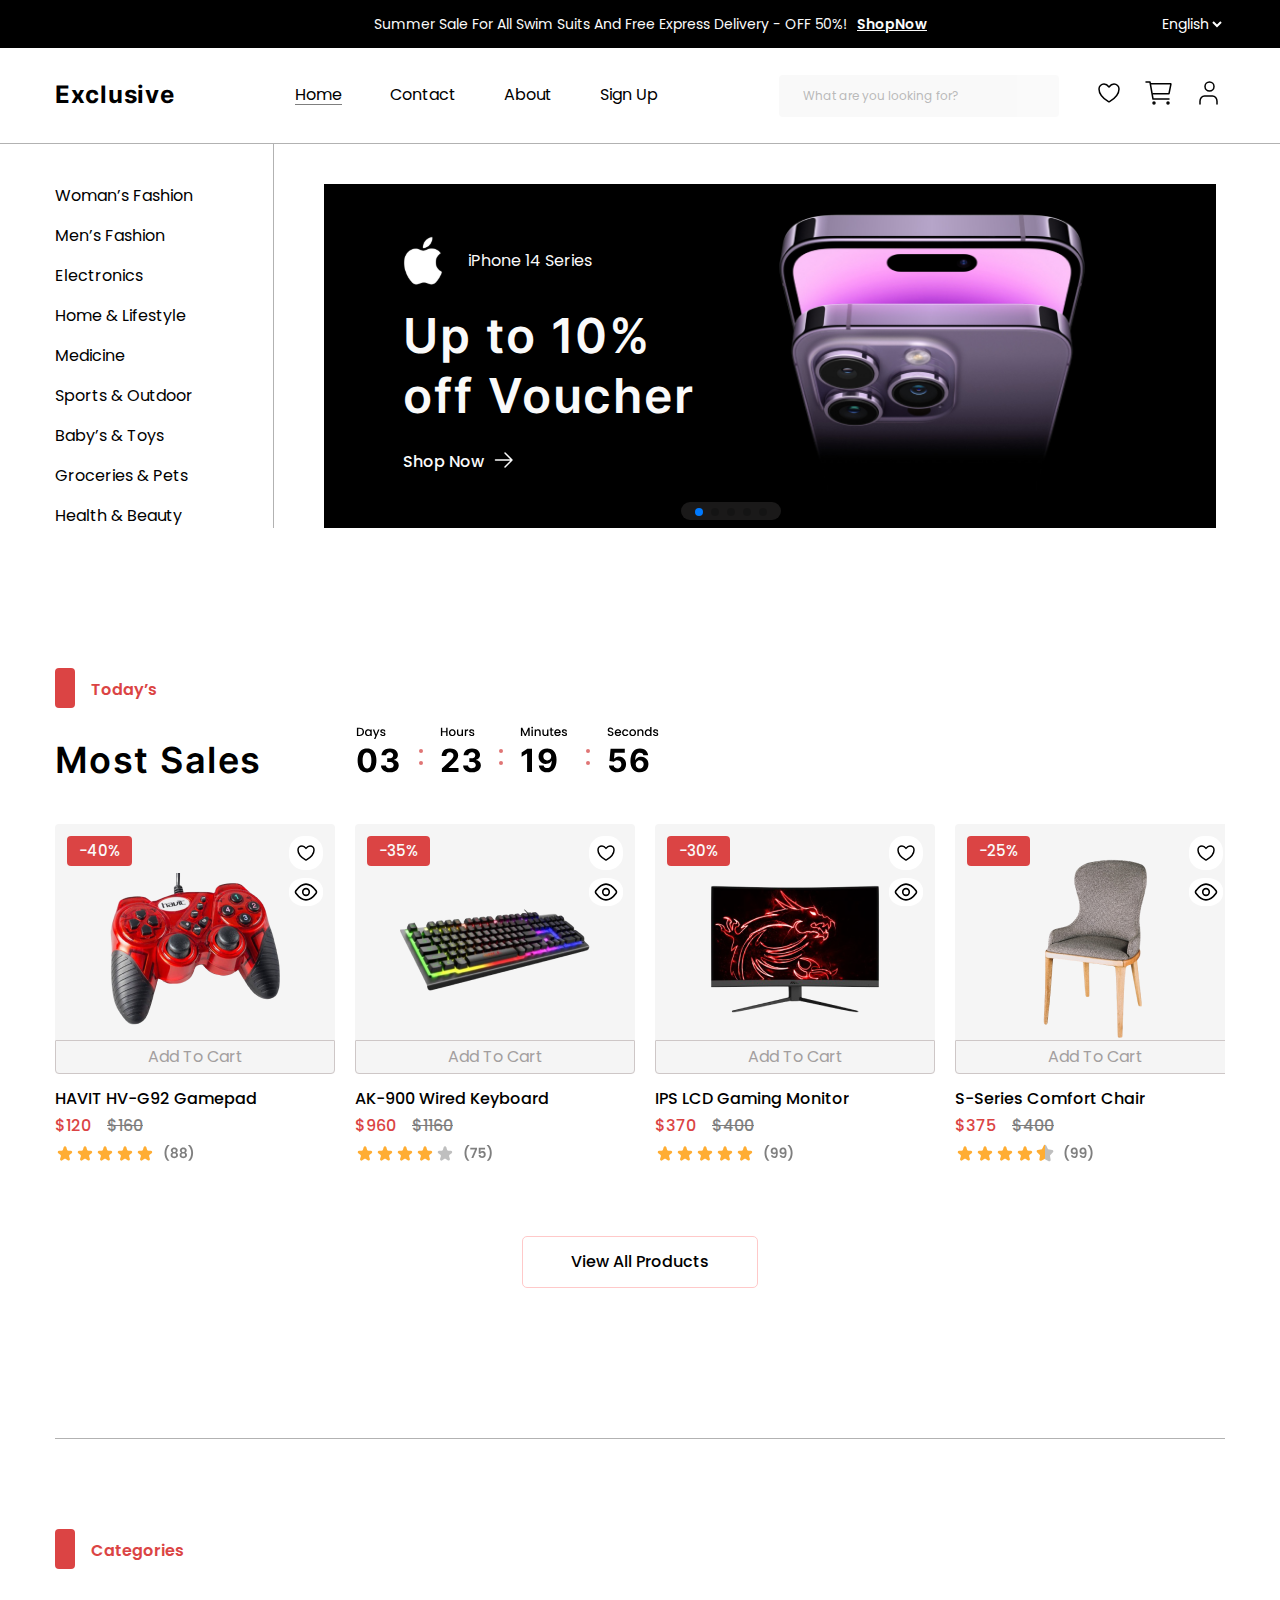
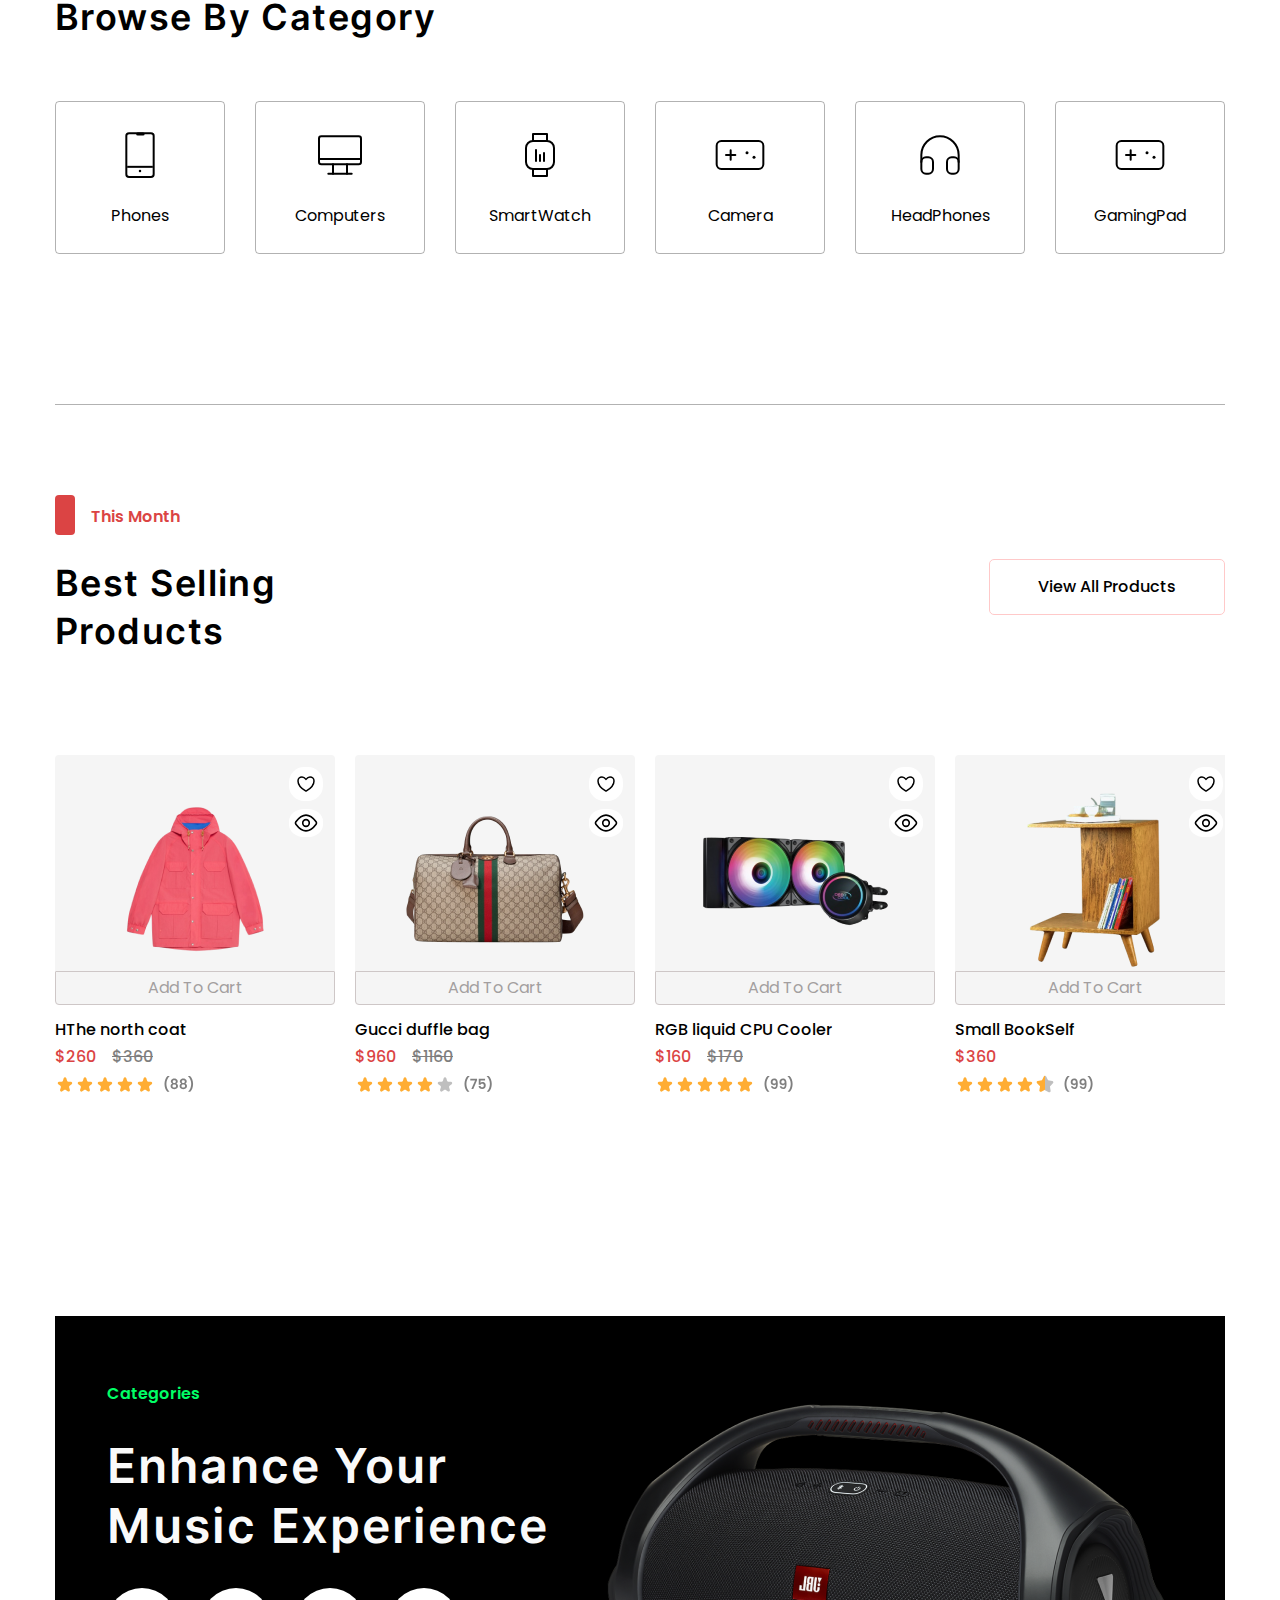
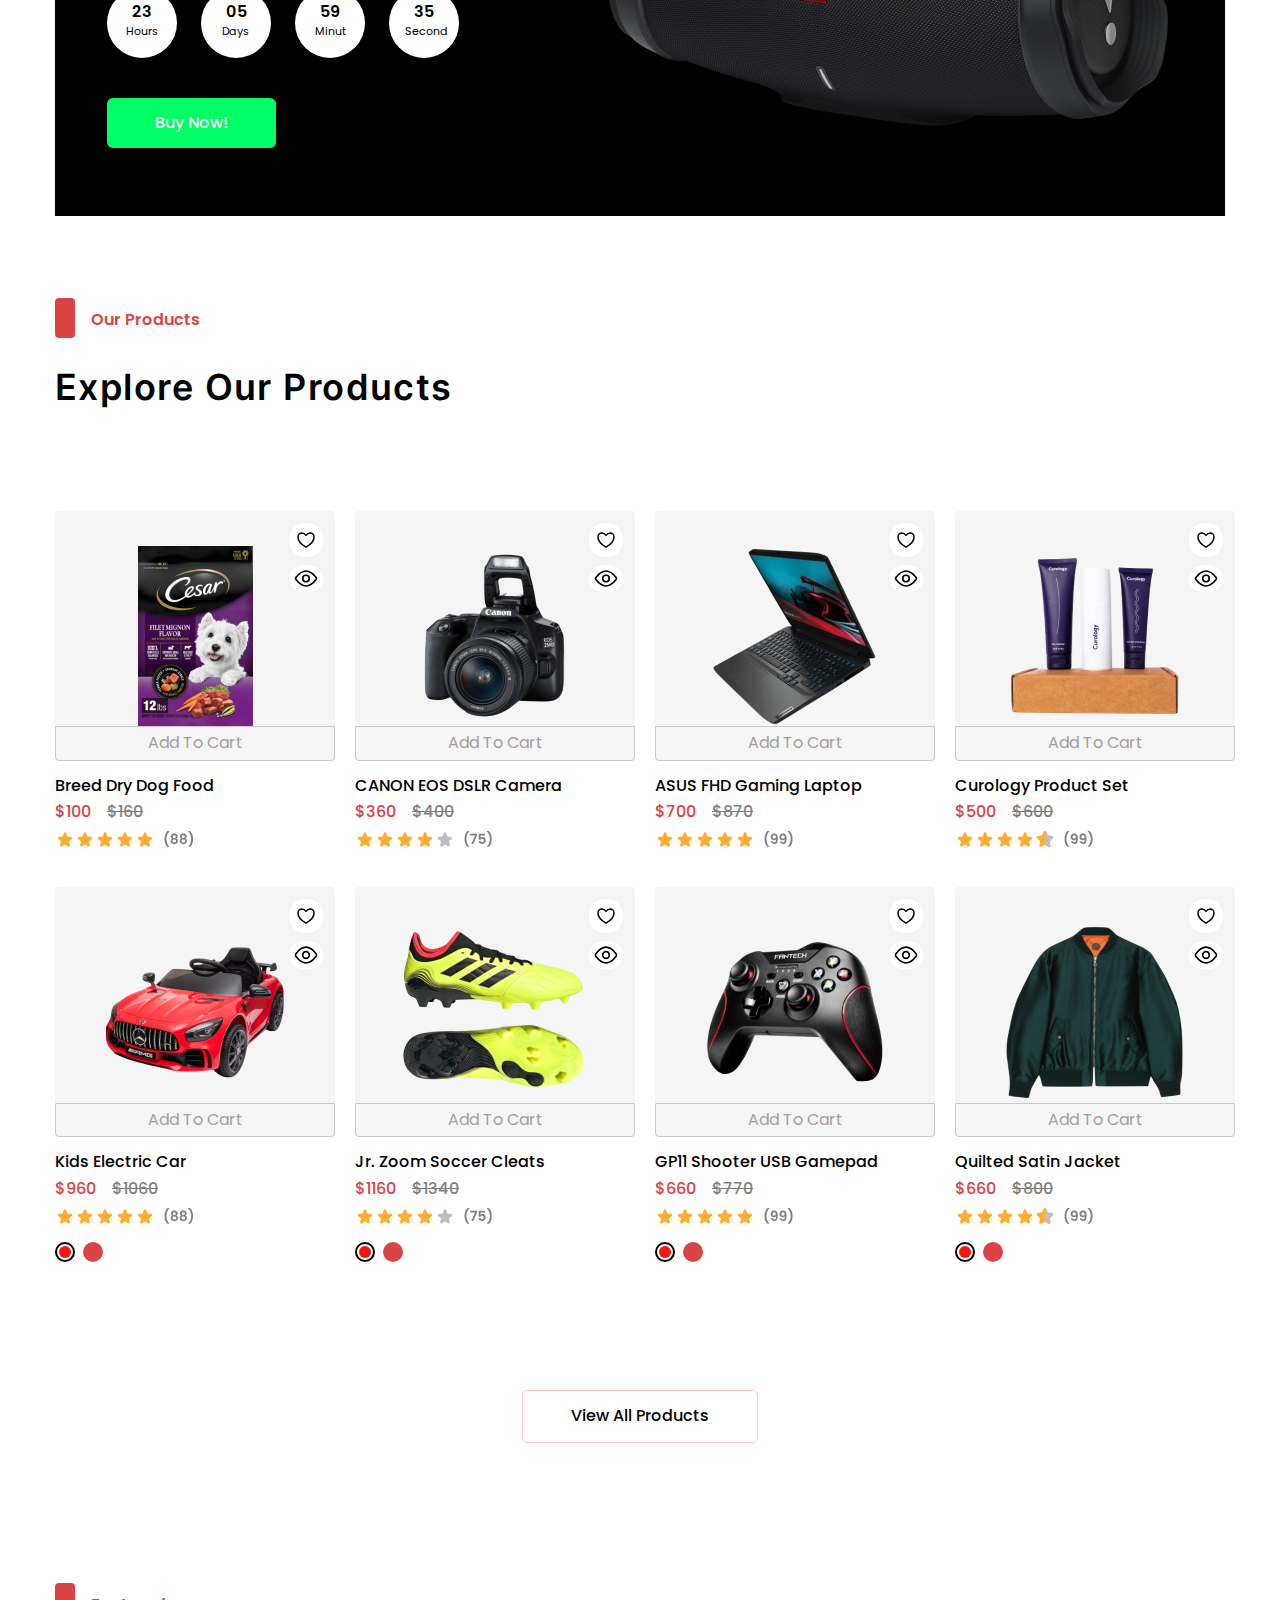
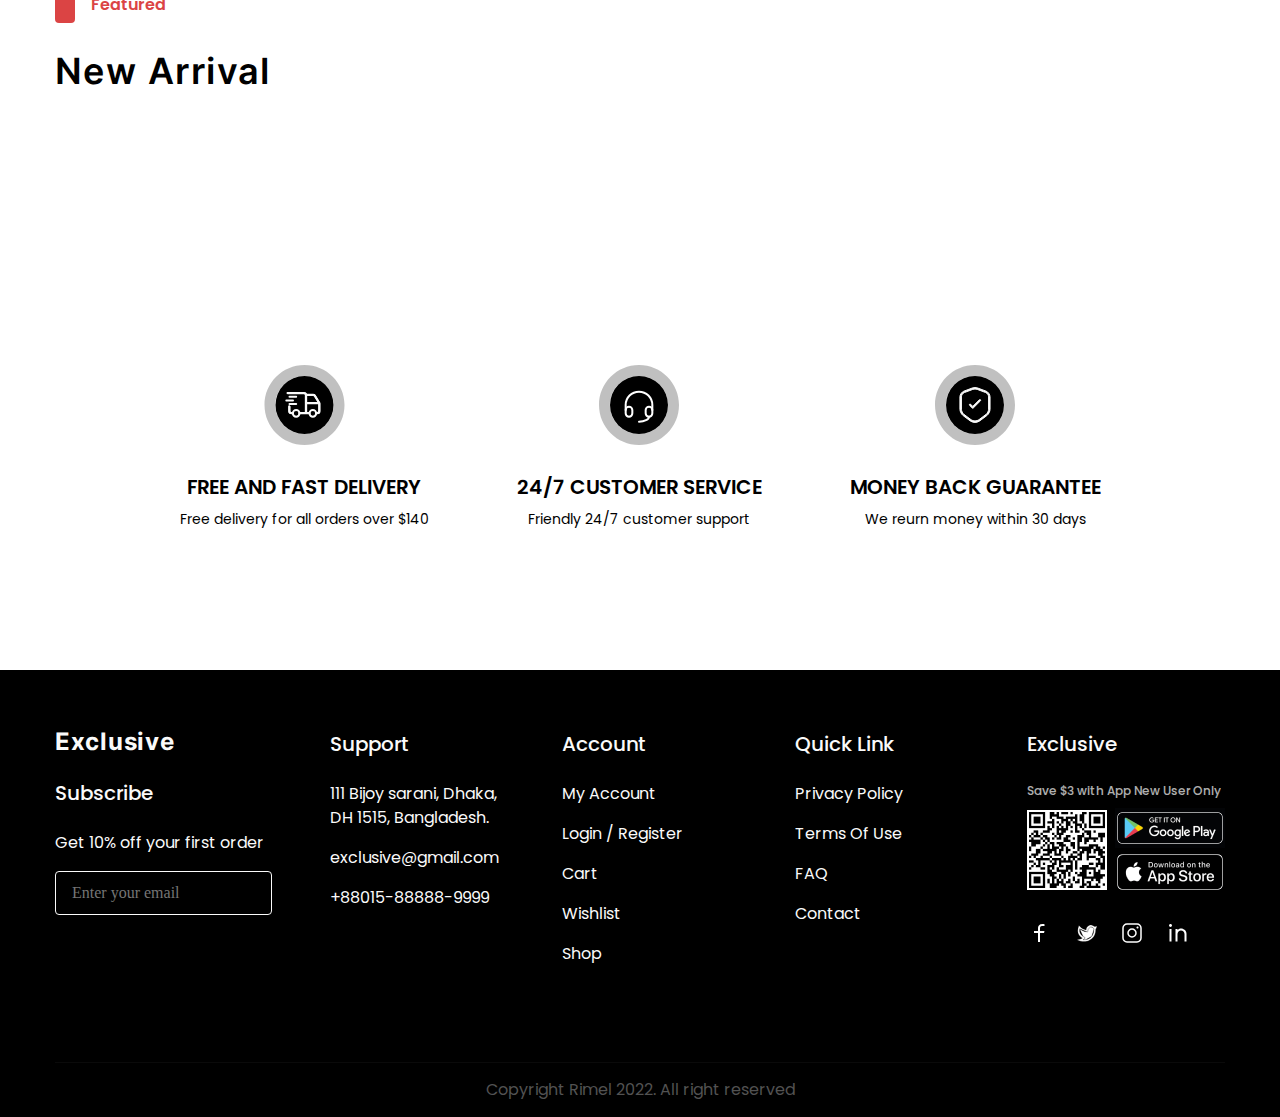
==== index.html @ 47c73101 "not ready" ====
<!DOCTYPE html>
<html lang="en">

<head>
    <meta charset="UTF-8" />
    <meta name="viewport" content="width=device-width, initial-scale=1.0" />

    <link rel="stylesheet" href="https://cdn.jsdelivr.net/npm/swiper@11/swiper-bundle.min.css" />
    <!-- main css -->
    <link rel="stylesheet" href="./css/style.min.css">
    <title>Exclusive</title>
</head>

<body>
    <!-- -------- Header start  ------- -->
    <header>
        <section id="nav-1">
            <div class="container">
                <div class="nav__top">
                    <div class="text">
                        <p>Summer Sale For All Swim Suits And Free Express Delivery - OFF 50%!</p>
                        <a href="#">ShopNow</a>
                    </div>
                    <select name="select" id="select1" class="nav__top-select">
                        <option value="English">English</option>
                        <option value="UZ">UZ</option>
                        <option value="RU">RU</option>
                    </select>
                </div>
            </div>
        </section>
        <section id="nav-2">
            <div class="container">
                <div class="nav">
                    <div class="nav__logo">
                        <a class="nav__logo--link" href="#">Exclusive</a>
                    </div>

                    <ul class="nav__list">
                        <li class="nav__list--item active"><a class="nav__list--item-link" href="#">Home</a></li>
                        <li class="nav__list--item"><a class="nav__list--item-link" href="#">Contact</a></li>
                        <li class="nav__list--item"><a class="nav__list--item-link" href="#">About</a></li>
                        <li class="nav__list--item"><a class="nav__list--item-link" href="./pages/Sign-up/index.html">Sign Up</a></li>
                    </ul>

                    <div class="nav__end">
                        <input class="nav__end--input" type="text" placeholder="What are you looking for?">
                        <div class="nav__end--svg">
                            <a href="./pages/Wishlist/index.html"><img src="./assets/images/Wishlist.svg" alt="icon"></a>
                            <a href="./pages/Card/index.html"><img src="./assets/images/karzinka.svg" alt="icon"></a>
                            <a href="./pages/Account/index.html"><img src="./assets/images/user.svg" alt="icon"></a>
                        </div>
                    </div>
                </div>
            </div>
        </section>
    </header>

    <!-- -------- Header end  ------- -->

    <main>

        <!-- intro section start-->

        <section id="intro">
            <div class="container">
                <div class="intro__wrapper">
                    <div class="intro__wrapper--left">
                        <a class="intro__wrapper--left-link" href="#">Woman’s Fashion</a>
                        <a class="intro__wrapper--left-link" href="#">Men’s Fashion</a>
                        <a class="intro__wrapper--left-link" href="#">Electronics</a>
                        <a class="intro__wrapper--left-link" href="#">Home & Lifestyle</a>
                        <a class="intro__wrapper--left-link" href="#">Medicine</a>
                        <a class="intro__wrapper--left-link" href="#">Sports & Outdoor</a>
                        <a class="intro__wrapper--left-link" href="#">Baby’s & Toys</a>
                        <a class="intro__wrapper--left-link" href="#">Groceries & Pets</a>
                        <a class="intro__wrapper--left-link" href="#">Health & Beauty</a>
                    </div>

                    <div class="intro__wrapper--right">
                        <div class="swiper mySwiper">
                            <div class="swiper-wrapper">
                                <div class="swiper-slide">
                                    <div class="slider__wrapper">
                                        <div class="slider__wrapper--left">
                                            <div class="slider__wrapper--left-text1">
                                                <img src="./assets/images/1200px-Apple_gray_logo 1.svg" alt="image">
                                                <p>iPhone 14 Series</p>
                                            </div>

                                            <div class="slider__wrapper--left-text2">
                                                <p>Up to 10% off Voucher</p>
                                            </div>

                                            <div class="slider__wrapper--left-text3">
                                                <p>Shop Now</p>
                                                <div class="svg3">
                                                    <svg xmlns="http://www.w3.org/2000/svg" width="24" height="24"
                                                        viewBox="0 0 24 24" fill="none">
                                                        <path d="M3.5 12H20M20 12L13 5M20 12L13 19" stroke="#FAFAFA"
                                                            stroke-width="1.5" stroke-linecap="round"
                                                            stroke-linejoin="round" />
                                                    </svg>
                                                </div>
                                            </div>
                                        </div>

                                        <div class="slider__wrapper--right">
                                            <img src="./assets/images/swuper.jpg" alt="image">
                                        </div>
                                    </div>
                                </div>
                                <div class="swiper-slide">
                                    <div class="slider__wrapper">
                                        <div class="slider__wrapper--left">
                                            <div class="slider__wrapper--left-text1">
                                                <img src="./assets/images/1200px-Apple_gray_logo 1.svg" alt="image">
                                                <p>iPhone 14 Series</p>
                                            </div>

                                            <div class="slider__wrapper--left-text2">
                                                <p>Up to 10% off Voucher</p>
                                            </div>

                                            <div class="slider__wrapper--left-text3">
                                                <p>Shop Now</p>
                                                <div class="svg3">
                                                    <svg xmlns="http://www.w3.org/2000/svg" width="24" height="24"
                                                        viewBox="0 0 24 24" fill="none">
                                                        <path d="M3.5 12H20M20 12L13 5M20 12L13 19" stroke="#FAFAFA"
                                                            stroke-width="1.5" stroke-linecap="round"
                                                            stroke-linejoin="round" />
                                                    </svg>
                                                </div>
                                            </div>
                                        </div>

                                        <div class="slider__wrapper--right">
                                            <img src="./assets/images/swuper.jpg" alt="image">
                                        </div>
                                    </div>
                                </div>
                                <div class="swiper-slide">
                                    <div class="slider__wrapper">
                                        <div class="slider__wrapper--left">
                                            <div class="slider__wrapper--left-text1">
                                                <img src="./assets/images/1200px-Apple_gray_logo 1.svg" alt="image">
                                                <p>iPhone 14 Series</p>
                                            </div>

                                            <div class="slider__wrapper--left-text2">
                                                <p>Up to 10% off Voucher</p>
                                            </div>

                                            <div class="slider__wrapper--left-text3">
                                                <p>Shop Now</p>
                                                <div class="svg3">
                                                    <svg xmlns="http://www.w3.org/2000/svg" width="24" height="24"
                                                        viewBox="0 0 24 24" fill="none">
                                                        <path d="M3.5 12H20M20 12L13 5M20 12L13 19" stroke="#FAFAFA"
                                                            stroke-width="1.5" stroke-linecap="round"
                                                            stroke-linejoin="round" />
                                                    </svg>
                                                </div>
                                            </div>
                                        </div>

                                        <div class="slider__wrapper--right">
                                            <img src="./assets/images/swuper.jpg" alt="image">
                                        </div>
                                    </div>
                                </div>
                                <div class="swiper-slide">
                                    <div class="slider__wrapper">
                                        <div class="slider__wrapper--left">
                                            <div class="slider__wrapper--left-text1">
                                                <img src="./assets/images/1200px-Apple_gray_logo 1.svg" alt="image">
                                                <p>iPhone 14 Series</p>
                                            </div>

                                            <div class="slider__wrapper--left-text2">
                                                <p>Up to 10% off Voucher</p>
                                            </div>

                                            <div class="slider__wrapper--left-text3">
                                                <p>Shop Now</p>
                                                <div class="svg3">
                                                    <svg xmlns="http://www.w3.org/2000/svg" width="24" height="24"
                                                        viewBox="0 0 24 24" fill="none">
                                                        <path d="M3.5 12H20M20 12L13 5M20 12L13 19" stroke="#FAFAFA"
                                                            stroke-width="1.5" stroke-linecap="round"
                                                            stroke-linejoin="round" />
                                                    </svg>
                                                </div>
                                            </div>
                                        </div>

                                        <div class="slider__wrapper--right">
                                            <img src="./assets/images/swuper.jpg" alt="image">
                                        </div>
                                    </div>
                                </div>
                                <div class="swiper-slide">
                                    <div class="slider__wrapper">
                                        <div class="slider__wrapper--left">
                                            <div class="slider__wrapper--left-text1">
                                                <img src="./assets/images/1200px-Apple_gray_logo 1.svg" alt="image">
                                                <p>iPhone 14 Series</p>
                                            </div>

                                            <div class="slider__wrapper--left-text2">
                                                <p>Up to 10% off Voucher</p>
                                            </div>

                                            <div class="slider__wrapper--left-text3">
                                                <p>Shop Now</p>
                                                <div class="svg3">
                                                    <svg xmlns="http://www.w3.org/2000/svg" width="24" height="24"
                                                        viewBox="0 0 24 24" fill="none">
                                                        <path d="M3.5 12H20M20 12L13 5M20 12L13 19" stroke="#FAFAFA"
                                                            stroke-width="1.5" stroke-linecap="round"
                                                            stroke-linejoin="round" />
                                                    </svg>
                                                </div>
                                            </div>
                                        </div>

                                        <div class="slider__wrapper--right">
                                            <img src="./assets/images/swuper.jpg" alt="image">
                                        </div>
                                    </div>
                                </div>
                            </div>
                            <div class="swiper-pagination"></div>
                        </div>
                    </div>
                </div>
            </div>
        </section>

        <section id="sales">
            <div class="container">
                <div class="sales__wrapper">
                    <div class="sales__wrapper--tittles">
                        <div class="sales__wrapper--tittles-text1">
                            <div class="red1">
                                <svg xmlns="http://www.w3.org/2000/svg" width="20" height="40" viewBox="0 0 20 40"
                                    fill="none">
                                    <rect width="20" height="40" rx="4" fill="#DB4444" />
                                </svg>
                            </div>
                            <p>Today’s</p>
                        </div>

                        <div class="sales__wrapper--tittles-text2">
                            <p>Most Sales</p>
                            <img src="./assets/images/timee.svg" alt="image">
                        </div>
                    </div>

                    <div class="sales__cards__wrapper">
                        <div class="sales__card">
                            <div class="sales__card--top">
                                <div class="sales__free">-40%</div>
                                <div class="sales__card--like">
                                    <img src="./assets/images/heart-small.svg" alt="icon">
                                    <img src="./assets/images/eye.svg" alt="icon">
                                </div>
                                <img src="./assets/images/joistic.png" alt="img">
                                <div class="card__btn">
                                    Add To Cart
                                </div>
                            </div>
                            <div class="sales__card--bottom">
                                <h5>HAVIT HV-G92 Gamepad</h5>
                                <p>$120</p>
                                <span>$160</span>
                                <div>
                                    <img src="./assets/images/stars.svg" alt="icon">
                                </div>
                            </div>
                        </div>
                        <div class="sales__card">
                            <div class="sales__card--top">
                                <div class="sales__free">-35%</div>
                                <div class="sales__card--like">
                                    <img src="./assets/images/heart-small.svg" alt="icon">
                                    <img src="./assets/images/eye.svg" alt="icon">
                                </div>
                                <img src="./assets/images/keyboard.png" alt="img">
                                <div class="card__btn">
                                    Add To Cart
                                </div>
                            </div>
                            <div class="sales__card--bottom">
                                <h5>AK-900 Wired Keyboard</h5>
                                <p>$960</p>
                                <span>$1160</span>
                                <div>
                                    <img src="./assets/images/stars75.svg" alt="icon">
                                </div>
                            </div>
                        </div>
                        <div class="sales__card">
                            <div class="sales__card--top">
                                <div class="sales__free">-30%</div>
                                <div class="sales__card--like">
                                    <img src="./assets/images/heart-small.svg" alt="icon">
                                    <img src="./assets/images/eye.svg" alt="icon">
                                </div>
                                <img src="./assets/images/tv.png" alt="img">
                                <div class="card__btn">
                                    Add To Cart
                                </div>
                            </div>
                            <div class="sales__card--bottom">
                                <h5>IPS LCD Gaming Monitor</h5>
                                <p>$370</p>
                                <span>$400</span>
                                <div>
                                    <img src="./assets/images/stars99.svg" alt="icon">
                                </div>
                            </div>
                        </div>
                        <div class="sales__card">
                            <div class="sales__card--top">
                                <div class="sales__free">-25%</div>
                                <div class="sales__card--like">
                                    <img src="./assets/images/heart-small.svg" alt="icon">
                                    <img src="./assets/images/eye.svg" alt="icon">
                                </div>
                                <img src="./assets/images/chair.png" alt="img">

                                <div class="card__btn">
                                    Add To Cart
                                </div>
                            </div>
                            <div class="sales__card--bottom">
                                <h5>S-Series Comfort Chair </h5>
                                <p>$375</p>
                                <span>$400</span>
                                <div>
                                    <img src="./assets/images/stars99.5.svg" alt="icon">
                                </div>
                            </div>
                        </div>
                        <div class="sales__card">
                            <div class="sales__card--top">
                                <div class="sales__free">-40%</div>
                                <div class="sales__card--like">
                                    <img src="./assets/images/heart-small.svg" alt="icon">
                                    <img src="./assets/images/eye.svg" alt="icon">
                                </div>
                                <img src="./assets/images/joistic.png" alt="img">
                                <div class="card__btn">
                                    Add To Cart
                                </div>
                            </div>
                            <div class="sales__card--bottom">
                                <h5>HAVIT HV-G92 Gamepad</h5>
                                <p>$120</p>
                                <span>$160</span>
                                <div>
                                    <img src="./assets/images/stars.svg" alt="icon">
                                </div>
                            </div>
                        </div>
                        <div class="sales__card">
                            <div class="sales__card--top">
                                <div class="sales__free">-35%</div>
                                <div class="sales__card--like">
                                    <img src="./assets/images/heart-small.svg" alt="icon">
                                    <img src="./assets/images/eye.svg" alt="icon">
                                </div>
                                <img src="./assets/images/keyboard.png" alt="img">
                                <div class="card__btn">
                                    Add To Cart
                                </div>
                            </div>
                            <div class="sales__card--bottom">
                                <h5>AK-900 Wired Keyboard</h5>
                                <p>$960</p>
                                <span>$1160</span>
                                <div>
                                    <img src="./assets/images/stars75.svg" alt="icon">
                                </div>
                            </div>
                        </div>
                        <div class="sales__card">
                            <div class="sales__card--top">
                                <div class="sales__free">-30%</div>
                                <div class="sales__card--like">
                                    <img src="./assets/images/heart-small.svg" alt="icon">
                                    <img src="./assets/images/eye.svg" alt="icon">
                                </div>
                                <img src="./assets/images/tv.png" alt="img">
                                <div class="card__btn">
                                    Add To Cart
                                </div>
                            </div>
                            <div class="sales__card--bottom">
                                <h5>IPS LCD Gaming Monitor</h5>
                                <p>$370</p>
                                <span>$400</span>
                                <div>
                                    <img src="./assets/images/stars99.svg" alt="icon">
                                </div>
                            </div>
                        </div>
                        <div class="sales__card">
                            <div class="sales__card--top">
                                <div class="sales__free">-25%</div>
                                <div class="sales__card--like">
                                    <img src="./assets/images/heart-small.svg" alt="icon">
                                    <img src="./assets/images/eye.svg" alt="icon">
                                </div>
                                <img src="./assets/images/chair.png" alt="img">
                                <div class="card__btn">
                                    Add To Cart
                                </div>
                            </div>
                            <div class="sales__card--bottom">
                                <h5>S-Series Comfort Chair </h5>
                                <p>$375</p>
                                <span>$400</span>
                                <div>
                                    <img src="./assets/images/stars99.5.svg" alt="icon">
                                </div>
                            </div>
                        </div>
                    </div>
                    <a href="./pages/Product/index.html"><button class="card--end-btn">View All Products</button></a>
                </div>
            </div>
        </section>

        <section id="categories">
            <div class="container">
                <div class="categories__wrapper">
                    <div class="sales__wrapper--tittles">
                        <div class="categories__wrapper--tittles-text1">
                            <div class="red1">
                                <svg xmlns="http://www.w3.org/2000/svg" width="20" height="40" viewBox="0 0 20 40"
                                    fill="none">
                                    <rect width="20" height="40" rx="4" fill="#DB4444" />
                                </svg>
                            </div>
                            <p>Categories</p>
                        </div>

                        <div class="categories__wrapper--tittles-text2">
                            <p>Browse By Category</p>
                        </div>

                        <div class="card__wrapper">
                            <div class="card">
                                <svg xmlns="http://www.w3.org/2000/svg" width="56" height="56" viewBox="0 0 56 56"
                                    fill="none">
                                    <g clip-path="url(#clip0_2569_938)">
                                        <path
                                            d="M38.9375 6.125H17.0625C15.5523 6.125 14.3281 7.34922 14.3281 8.85938V47.1406C14.3281 48.6508 15.5523 49.875 17.0625 49.875H38.9375C40.4477 49.875 41.6719 48.6508 41.6719 47.1406V8.85938C41.6719 7.34922 40.4477 6.125 38.9375 6.125Z"
                                            stroke="black" stroke-width="2" stroke-linecap="round"
                                            stroke-linejoin="round" />
                                        <path d="M25.6667 7H31.1354" stroke="black" stroke-width="3"
                                            stroke-linecap="round" stroke-linejoin="round" />
                                        <path d="M28 44.0052V44.0305" stroke="black" stroke-width="2.5"
                                            stroke-linecap="round" stroke-linejoin="round" />
                                        <line x1="15.1667" y1="39.8334" x2="40.8333" y2="39.8334" stroke="black"
                                            stroke-width="2" />
                                    </g>
                                    <defs>
                                        <clipPath id="clip0_2569_938">
                                            <rect width="56" height="56" fill="white" />
                                        </clipPath>
                                    </defs>
                                </svg>
                                <p>Phones</p>
                            </div>

                            <div class="card">
                                <svg xmlns="http://www.w3.org/2000/svg" width="56" height="56" viewBox="0 0 56 56"
                                    fill="none">
                                    <g clip-path="url(#clip0_2569_459)">
                                        <path
                                            d="M46.6667 9.33337H9.33333C8.04467 9.33337 7 10.378 7 11.6667V35C7 36.2887 8.04467 37.3334 9.33333 37.3334H46.6667C47.9553 37.3334 49 36.2887 49 35V11.6667C49 10.378 47.9553 9.33337 46.6667 9.33337Z"
                                            stroke="black" stroke-width="2" stroke-linecap="round"
                                            stroke-linejoin="round" />
                                        <path d="M16.3333 46.6666H39.6667" stroke="black" stroke-width="2"
                                            stroke-linecap="round" stroke-linejoin="round" />
                                        <path d="M21 37.3334V46.6667" stroke="black" stroke-width="2"
                                            stroke-linecap="round" stroke-linejoin="round" />
                                        <path d="M35 37.3334V46.6667" stroke="black" stroke-width="2"
                                            stroke-linecap="round" stroke-linejoin="round" />
                                        <path d="M8 32H48" stroke="black" stroke-width="2" stroke-linecap="round" />
                                    </g>
                                    <defs>
                                        <clipPath id="clip0_2569_459">
                                            <rect width="56" height="56" fill="white" />
                                        </clipPath>
                                    </defs>
                                </svg>
                                <p>Computers</p>
                            </div>

                            <div class="card">
                                <img src="./assets/images/Category-SmartWatch.svg" alt="image">
                                <p>SmartWatch</p>
                            </div>

                            <div class="card">
                                <svg xmlns="http://www.w3.org/2000/svg" width="56" height="56" viewBox="0 0 56 56"
                                    fill="none">
                                    <g clip-path="url(#clip0_138_1571)">
                                        <path
                                            d="M46.6666 14H9.33329C6.75596 14 4.66663 16.0893 4.66663 18.6667V37.3333C4.66663 39.9107 6.75596 42 9.33329 42H46.6666C49.244 42 51.3333 39.9107 51.3333 37.3333V18.6667C51.3333 16.0893 49.244 14 46.6666 14Z"
                                            stroke="black" stroke-width="2" stroke-linecap="round"
                                            stroke-linejoin="round" />
                                        <path d="M14 28H23.3333M18.6667 23.3333V32.6666" stroke="black" stroke-width="2"
                                            stroke-linecap="round" stroke-linejoin="round" />
                                        <path d="M35 25.6667V25.6909" stroke="black" stroke-width="3"
                                            stroke-linecap="round" stroke-linejoin="round" />
                                        <path d="M42 30.3333V30.3574" stroke="black" stroke-width="3"
                                            stroke-linecap="round" stroke-linejoin="round" />
                                    </g>
                                    <defs>
                                        <clipPath id="clip0_138_1571">
                                            <rect width="56" height="56" fill="white" />
                                        </clipPath>
                                    </defs>
                                </svg>
                                <p>Camera</p>
                            </div>

                            <div class="card">
                                <svg xmlns="http://www.w3.org/2000/svg" width="56" height="56" viewBox="0 0 56 56"
                                    fill="none">
                                    <g clip-path="url(#clip0_138_1572)">
                                        <path
                                            d="M16.3334 30.3333H14C11.4227 30.3333 9.33337 32.4227 9.33337 35V42C9.33337 44.5773 11.4227 46.6666 14 46.6666H16.3334C18.9107 46.6666 21 44.5773 21 42V35C21 32.4227 18.9107 30.3333 16.3334 30.3333Z"
                                            stroke="black" stroke-width="2" stroke-linecap="round"
                                            stroke-linejoin="round" />
                                        <path
                                            d="M42 30.3333H39.6667C37.0893 30.3333 35 32.4227 35 35V42C35 44.5773 37.0893 46.6666 39.6667 46.6666H42C44.5773 46.6666 46.6667 44.5773 46.6667 42V35C46.6667 32.4227 44.5773 30.3333 42 30.3333Z"
                                            stroke="black" stroke-width="2" stroke-linecap="round"
                                            stroke-linejoin="round" />
                                        <path
                                            d="M9.33337 35V28C9.33337 23.0493 11.3 18.3013 14.8007 14.8007C18.3014 11.3 23.0493 9.33331 28 9.33331C32.9507 9.33331 37.6987 11.3 41.1994 14.8007C44.7 18.3013 46.6667 23.0493 46.6667 28V35"
                                            stroke="black" stroke-width="2" stroke-linecap="round"
                                            stroke-linejoin="round" />
                                    </g>
                                    <defs>
                                        <clipPath id="clip0_138_1572">
                                            <rect width="56" height="56" fill="white" />
                                        </clipPath>
                                    </defs>
                                </svg>
                                <p>HeadPhones</p>
                            </div>

                            <div class="card">
                                <svg xmlns="http://www.w3.org/2000/svg" width="56" height="56" viewBox="0 0 56 56"
                                    fill="none">
                                    <g clip-path="url(#clip0_2569_690)">
                                        <path
                                            d="M46.6666 14H9.33329C6.75596 14 4.66663 16.0893 4.66663 18.6667V37.3333C4.66663 39.9107 6.75596 42 9.33329 42H46.6666C49.244 42 51.3333 39.9107 51.3333 37.3333V18.6667C51.3333 16.0893 49.244 14 46.6666 14Z"
                                            stroke="black" stroke-width="2" stroke-linecap="round"
                                            stroke-linejoin="round" />
                                        <path d="M14 28H23.3333M18.6667 23.3334V32.6667" stroke="black" stroke-width="2"
                                            stroke-linecap="round" stroke-linejoin="round" />
                                        <path d="M35 25.6666V25.6908" stroke="black" stroke-width="3"
                                            stroke-linecap="round" stroke-linejoin="round" />
                                        <path d="M42 30.3333V30.3574" stroke="black" stroke-width="3"
                                            stroke-linecap="round" stroke-linejoin="round" />
                                    </g>
                                    <defs>
                                        <clipPath id="clip0_2569_690">
                                            <rect width="56" height="56" fill="white" />
                                        </clipPath>
                                    </defs>
                                </svg>
                                <p>GamingPad</p>
                            </div>
                        </div>
                    </div>
                </div>
            </div>
        </section>

        <section id="selling">
            <div class="container">
                <div class="selling__wrapper">
                    <div class="selling__wrapper--tittles">
                        <div class="selling__wrapper--tittles-text1">
                            <div class="red1">
                                <svg xmlns="http://www.w3.org/2000/svg" width="20" height="40" viewBox="0 0 20 40"
                                    fill="none">
                                    <rect width="20" height="40" rx="4" fill="#DB4444" />
                                </svg>
                            </div>
                            <p>This Month</p>
                        </div>

                        <div class="selling__wrapper--tittles-text2">
                            <p>Best Selling Products</p>
                            <a href="./pages/Product/index.html"><button class="card--end-btn">View All Products</button></a>
                        </div>
                    </div>

                    <div class="sales__cards__wrapper">
                        <div class="sales__card">
                            <div class="sales__card--top">
                                <!-- <div class="sales__free">-40%</div> -->
                                <div class="sales__card--like">
                                    <img src="./assets/images/heart-small.svg" alt="icon">
                                    <img src="./assets/images/eye.svg" alt="icon">
                                </div>
                                <img src="./assets/images/palto.png" alt="img">
                                <div class="card__btn">
                                    Add To Cart
                                </div>
                            </div>
                            <div class="sales__card--bottom">
                                <h5>HThe north coat</h5>
                                <p>$260</p>
                                <span>$360</span>
                                <div>
                                    <img src="./assets/images/stars.svg" alt="icon">
                                </div>
                            </div>
                        </div>
                        <div class="sales__card">
                            <div class="sales__card--top">
                                <!-- <div class="sales__free">-35%</div> -->
                                <div class="sales__card--like">
                                    <img src="./assets/images/heart-small.svg" alt="icon">
                                    <img src="./assets/images/eye.svg" alt="icon">
                                </div>
                                <img src="./assets/images/sumka.png" alt="img">
                                <div class="card__btn">
                                    Add To Cart
                                </div>
                            </div>
                            <div class="sales__card--bottom">
                                <h5>Gucci duffle bag</h5>
                                <p>$960</p>
                                <span>$1160</span>
                                <div>
                                    <img src="./assets/images/stars75.svg" alt="icon">
                                </div>
                            </div>
                        </div>
                        <div class="sales__card">
                            <div class="sales__card--top">
                                <!-- <div class="sales__free">-30%</div> -->
                                <div class="sales__card--like">
                                    <img src="./assets/images/heart-small.svg" alt="icon">
                                    <img src="./assets/images/eye.svg" alt="icon">
                                </div>
                                <img src="./assets/images/kullor.png" alt="img">
                                <div class="card__btn">
                                    Add To Cart
                                </div>
                            </div>
                            <div class="sales__card--bottom">
                                <h5>RGB liquid CPU Cooler</h5>
                                <p>$160</p>
                                <span>$170</span>
                                <div>
                                    <img src="./assets/images/stars99.svg" alt="icon">
                                </div>
                            </div>
                        </div>
                        <div class="sales__card">
                            <div class="sales__card--top">
                                <!-- <div class="sales__free">-25%</div> -->
                                <div class="sales__card--like">
                                    <img src="./assets/images/heart-small.svg" alt="icon">
                                    <img src="./assets/images/eye.svg" alt="icon">
                                </div>
                                <img src="./assets/images/javon.png" alt="img">

                                <div class="card__btn">
                                    Add To Cart
                                </div>
                            </div>
                            <div class="sales__card--bottom">
                                <h5>Small BookSelf</h5>
                                <p>$360</p>
                                <!-- <span>$400</span> -->
                                <div>
                                    <img src="./assets/images/stars99.5.svg" alt="icon">
                                </div>
                            </div>
                        </div>
                        <div class="sales__card">
                            <div class="sales__card--top">
                                <!-- <div class="sales__free">-40%</div> -->
                                <div class="sales__card--like">
                                    <img src="./assets/images/heart-small.svg" alt="icon">
                                    <img src="./assets/images/eye.svg" alt="icon">
                                </div>
                                <img src="./assets/images/palto.png" alt="img">
                                <div class="card__btn">
                                    Add To Cart
                                </div>
                            </div>
                            <div class="sales__card--bottom">
                                <h5>HThe north coat</h5>
                                <p>$260</p>
                                <span>$360</span>
                                <div>
                                    <img src="./assets/images/stars.svg" alt="icon">
                                </div>
                            </div>
                        </div>
                        <div class="sales__card">
                            <div class="sales__card--top">
                                <!-- <div class="sales__free">-35%</div> -->
                                <div class="sales__card--like">
                                    <img src="./assets/images/heart-small.svg" alt="icon">
                                    <img src="./assets/images/eye.svg" alt="icon">
                                </div>
                                <img src="./assets/images/sumka.png" alt="img">
                                <div class="card__btn">
                                    Add To Cart
                                </div>
                            </div>
                            <div class="sales__card--bottom">
                                <h5>Gucci duffle bag</h5>
                                <p>$960</p>
                                <span>$1160</span>
                                <div>
                                    <img src="./assets/images/stars75.svg" alt="icon">
                                </div>
                            </div>
                        </div>
                        <div class="sales__card">
                            <div class="sales__card--top">
                                <!-- <div class="sales__free">-30%</div> -->
                                <div class="sales__card--like">
                                    <img src="./assets/images/heart-small.svg" alt="icon">
                                    <img src="./assets/images/eye.svg" alt="icon">
                                </div>
                                <img src="./assets/images/kullor.png" alt="img">
                                <div class="card__btn">
                                    Add To Cart
                                </div>
                            </div>
                            <div class="sales__card--bottom">
                                <h5>RGB liquid CPU Cooler</h5>
                                <p>$160</p>
                                <span>$170</span>
                                <div>
                                    <img src="./assets/images/stars99.svg" alt="icon">
                                </div>
                            </div>
                        </div>
                        <div class="sales__card">
                            <div class="sales__card--top">
                                <!-- <div class="sales__free">-25%</div> -->
                                <div class="sales__card--like">
                                    <img src="./assets/images/heart-small.svg" alt="icon">
                                    <img src="./assets/images/eye.svg" alt="icon">
                                </div>
                                <img src="./assets/images/javon.png" alt="img">

                                <div class="card__btn">
                                    Add To Cart
                                </div>
                            </div>
                            <div class="sales__card--bottom">
                                <h5>Small BookSelf</h5>
                                <p>$360</p>
                                <!-- <span>$400</span> -->
                                <div>
                                    <img src="./assets/images/stars99.5.svg" alt="icon">
                                </div>
                            </div>
                        </div>
                    </div>
                </div>

            </div>
        </section>

        <section id="music">
            <div class="container">
                <div class="music__wrapper">
                    <div class="music__wrapper--left">
                        <p class="music__wrapper--left-text1">Categories</p>
                        <p class="music__wrapper--left-text2">Enhance Your Music Experience</p>
                        <div class="music__wrapper--left--cirkls">
                            <div class="music__wrapper--left--cirkls-cirkl">
                                <h3>23</h3>
                                <p>Hours</p>
                            </div>

                            <div class="music__wrapper--left--cirkls-cirkl">
                                <h3>05</h3>
                                <p>Days</p>
                            </div>

                            <div class="music__wrapper--left--cirkls-cirkl">
                                <h3>59</h3>
                                <p>Minut</p>
                            </div>

                            <div class="music__wrapper--left--cirkls-cirkl">
                                <h3>35</h3>
                                <p>Second</p>
                            </div>
                        </div>
                        <button>Buy Now!</button>
                    </div>

                    <div class="music__wrapper--right">
                        <img src="./assets/images/music-player.png" alt="image">
                    </div>
                </div>
            </div>
        </section>

        <section id="products">
            <div class="container">
                <div class="products__wrapper">
                    <div class="products__wrapper--tittles">
                        <div class="products__wrapper--tittles-text1">
                            <div class="red1">
                                <svg xmlns="http://www.w3.org/2000/svg" width="20" height="40" viewBox="0 0 20 40"
                                    fill="none">
                                    <rect width="20" height="40" rx="4" fill="#DB4444" />
                                </svg>
                            </div>
                            <p>Our Products</p>
                        </div>

                        <div class="products__wrapper--tittles-text2">
                            <p>Explore Our Products</p>
                        </div>
                    </div>

                    <div class="sales__cards__wrapper">
                        <div class="sales__card">
                            <div class="sales__card--top">
                                <!-- <div class="sales__free">-40%</div> -->
                                <div class="sales__card--like">
                                    <img src="./assets/images/heart-small.svg" alt="icon">
                                    <img src="./assets/images/eye.svg" alt="icon">
                                </div>
                                <img src="./assets/images/dog-food.png" alt="img">
                                <div class="card__btn">
                                    Add To Cart
                                </div>
                            </div>
                            <div class="sales__card--bottom">
                                <h5>Breed Dry Dog Food</h5>
                                <p>$100</p>
                                <span>$160</span>
                                <div>
                                    <img src="./assets/images/stars.svg" alt="icon">
                                </div>
                            </div>
                        </div>
                        <div class="sales__card">
                            <div class="sales__card--top">
                                <!-- <div class="sales__free">-35%</div> -->
                                <div class="sales__card--like">
                                    <img src="./assets/images/heart-small.svg" alt="icon">
                                    <img src="./assets/images/eye.svg" alt="icon">
                                </div>
                                <img src="./assets/images/fotoparat.png" alt="img">
                                <div class="card__btn">
                                    Add To Cart
                                </div>
                            </div>
                            <div class="sales__card--bottom">
                                <h5>CANON EOS DSLR Camera</h5>
                                <p>$360</p>
                                <span>$400</span>
                                <div>
                                    <img src="./assets/images/stars75.svg" alt="icon">
                                </div>
                            </div>
                        </div>
                        <div class="sales__card">
                            <div class="sales__card--top">
                                <!-- <div class="sales__free">-30%</div> -->
                                <div class="sales__card--like">
                                    <img src="./assets/images/heart-small.svg" alt="icon">
                                    <img src="./assets/images/eye.svg" alt="icon">
                                </div>
                                <img src="./assets/images/noutbook.png" alt="img">
                                <div class="card__btn">
                                    Add To Cart
                                </div>
                            </div>
                            <div class="sales__card--bottom">
                                <h5>ASUS FHD Gaming Laptop</h5>
                                <p>$700</p>
                                <span>$870</span>
                                <div>
                                    <img src="./assets/images/stars99.svg" alt="icon">
                                </div>
                            </div>
                        </div>
                        <div class="sales__card">
                            <div class="sales__card--top">
                                <!-- <div class="sales__free">-25%</div> -->
                                <div class="sales__card--like">
                                    <img src="./assets/images/heart-small.svg" alt="icon">
                                    <img src="./assets/images/eye.svg" alt="icon">
                                </div>
                                <img src="./assets/images/parfumeriya.png" alt="img">

                                <div class="card__btn">
                                    Add To Cart
                                </div>
                            </div>
                            <div class="sales__card--bottom">
                                <h5>Curology Product Set </h5>
                                <p>$500</p>
                                <span>$600</span>
                                <div>
                                    <img src="./assets/images/stars99.5.svg" alt="icon">
                                </div>
                            </div>
                        </div>
                        <div class="sales__card">
                            <div class="sales__card--top">
                                <!-- <div class="sales__free">-40%</div> -->
                                <div class="sales__card--like">
                                    <img src="./assets/images/heart-small.svg" alt="icon">
                                    <img src="./assets/images/eye.svg" alt="icon">
                                </div>
                                <img src="./assets/images/car-merc.png" alt="img">
                                <div class="card__btn">
                                    Add To Cart
                                </div>
                            </div>
                            <div class="sales__card--bottom">
                                <h5>Kids Electric Car</h5>
                                <p>$960</p>
                                <span>$1060</span>
                                <div>
                                    <img src="./assets/images/stars.svg" alt="icon">
                                    <img src="./assets/images/Colour-Chnage.svg" alt="icon">
                                </div>
                            </div>
                        </div>
                        <div class="sales__card">
                            <div class="sales__card--top">
                                <!-- <div class="sales__free">-35%</div> -->
                                <div class="sales__card--like">
                                    <img src="./assets/images/heart-small.svg" alt="icon">
                                    <img src="./assets/images/eye.svg" alt="icon">
                                </div>
                                <img src="./assets/images/botsa.png" alt="img">
                                <div class="card__btn">
                                    Add To Cart
                                </div>
                            </div>
                            <div class="sales__card--bottom">
                                <h5>Jr. Zoom Soccer Cleats</h5>
                                <p>$1160</p>
                                <span>$1340</span>
                                <div>
                                    <img src="./assets/images/stars75.svg" alt="icon">
                                    <img src="./assets/images/Colour-Chnage.svg" alt="icon">
                                </div>
                            </div>
                        </div>
                        <div class="sales__card">
                            <div class="sales__card--top">
                                <!-- <div class="sales__free">-30%</div> -->
                                <div class="sales__card--like">
                                    <img src="./assets/images/heart-small.svg" alt="icon">
                                    <img src="./assets/images/eye.svg" alt="icon">
                                </div>
                                <img src="./assets/images/black-joistic.png" alt="img">
                                <div class="card__btn">
                                    Add To Cart
                                </div>
                            </div>
                            <div class="sales__card--bottom">
                                <h5>GP11 Shooter USB Gamepad</h5>
                                <p>$660</p>
                                <span>$770</span>
                                <div>
                                    <img src="./assets/images/stars99.svg" alt="icon">
                                    <img src="./assets/images/Colour-Chnage.svg" alt="icon">
                                </div>
                            </div>
                        </div>
                        <div class="sales__card">
                            <div class="sales__card--top">
                                <!-- <div class="sales__free">-25%</div> -->
                                <div class="sales__card--like">
                                    <img src="./assets/images/heart-small.svg" alt="icon">
                                    <img src="./assets/images/eye.svg" alt="icon">
                                </div>
                                <img src="./assets/images/kurtka.png" alt="img">

                                <div class="card__btn">
                                    Add To Cart
                                </div>
                            </div>
                            <div class="sales__card--bottom">
                                <h5>Quilted Satin Jacket</h5>
                                <p>$660</p>
                                <span>$800</span>
                                <div>
                                    <img src="./assets/images/stars99.5.svg" alt="icon">
                                    <img src="./assets/images/Colour-Chnage.svg" alt="icon">
                                </div>
                            </div>
                        </div>
                    </div>
                </div>

                <a href="./pages/Product/index.html"><button class="card--end-btn">View All Products</button></a>

            </div>
        </section>

        <section id="featured">
            <div class="container">
                <div class="featured__wrapper">
                    <div class="featured__wrapper--tittles">
                        <div class="featured__wrapper--tittles-text1">
                            <div class="red1">
                                <svg xmlns="http://www.w3.org/2000/svg" width="20" height="40" viewBox="0 0 20 40"
                                    fill="none">
                                    <rect width="20" height="40" rx="4" fill="#DB4444" />
                                </svg>
                            </div>
                            <p>Featured</p>
                        </div>

                        <div class="featured__wrapper--tittles-text2">
                            <p>New Arrival</p>
                        </div>
                    </div>

                </div>

            </div>
        </section>

        <section id="services">
            <div class="container">
                <div class="services__wrapper">

                    <div class="services__wrapper--tittle">
                        <img src="./assets/images/Services1.svg" alt="icon">
                        <h2>FREE AND FAST DELIVERY</h2>
                        <p>Free delivery for all orders over $140</p>
                    </div>

                    <div class="services__wrapper--tittle">
                        <img src="./assets/images/Services2.svg" alt="icon">
                        <h2>24/7 CUSTOMER SERVICE</h2>
                        <p>Friendly 24/7 customer support</p>
                    </div>

                    <div class="services__wrapper--tittle">
                        <img src="./assets/images/Services3.svg" alt="icon">
                        <h2>MONEY BACK GUARANTEE</h2>
                        <p>We reurn money within 30 days</p>
                    </div>

                </div>
            </div>
        </section>
        <!-- intro section end-->
    </main>

    <footer>
        <div class="container">
            <div class="footer__wrapper">
                <div class="footer__wrapper--left">
                    <a class="footer__wrapper--left-logo" href="#">Exclusive</a>
                    <p class="footer__wrapper--left-text1">Subscribe</p>
                    <p class="footer__wrapper--left-text2">Get 10% off your first order</p>
                    <input class="footer__wrapper--left-input" type="email" placeholder="Enter your email">
                </div>

                <ul class="footer__wrapper--list">
                    <li class="footer__wrapper--list--item1"><a class="footer__wrapper--list--item-link1"
                            href="#">Support</a></li>
                    <li class="footer__wrapper--list--item"><a class="footer__wrapper--list--item-link" href="#">111
                            Bijoy sarani, Dhaka, DH 1515, Bangladesh.</a></li>
                    <li class="footer__wrapper--list--item"><a class="footer__wrapper--list--item-link"
                            href="#">exclusive@gmail.com</a></li>
                    <li class="footer__wrapper--list--item"><a class="footer__wrapper--list--item-link"
                            href="#">+88015-88888-9999</a></li>
                </ul>

                <ul class="footer__wrapper--list">
                    <li class="footer__wrapper--list--item1"><a class="footer__wrapper--list--item-link1"
                            href="#">Account</a></li>
                    <li class="footer__wrapper--list--item"><a class="footer__wrapper--list--item-link" href="#">My
                            Account</a></li>
                    <li class="footer__wrapper--list--item"><a class="footer__wrapper--list--item-link" href="#">Login /
                            Register</a></li>
                    <li class="footer__wrapper--list--item"><a class="footer__wrapper--list--item-link"
                            href="#">Cart</a></li>
                    <li class="footer__wrapper--list--item"><a class="footer__wrapper--list--item-link"
                            href="#">Wishlist</a></li>
                    <li class="footer__wrapper--list--item"><a class="footer__wrapper--list--item-link"
                            href="#">Shop</a></li>
                </ul>

                <ul class="footer__wrapper--list">
                    <li class="footer__wrapper--list--item1"><a class="footer__wrapper--list--item-link1" href="#">Quick
                            Link</a></li>
                    <li class="footer__wrapper--list--item"><a class="footer__wrapper--list--item-link" href="#">Privacy
                            Policy</a></li>
                    <li class="footer__wrapper--list--item"><a class="footer__wrapper--list--item-link" href="#">Terms
                            Of Use</a></li>
                    <li class="footer__wrapper--list--item"><a class="footer__wrapper--list--item-link" href="#">FAQ</a>
                    </li>
                    <li class="footer__wrapper--list--item"><a class="footer__wrapper--list--item-link"
                            href="#">Contact</a></li>
                </ul>

                <div class="footer__wrapper--right">
                    <a class="footer__wrapper--right-link" href="#">Exclusive</a>
                    <p class="footer__wrapper--right-text1">Save $3 with App New User Only</p>
                    <img src="./assets/images/skaner.png" alt="image">

                    <div class="footer__wrapper--right-icons">

                        <svg xmlns="http://www.w3.org/2000/svg" width="24" height="24" viewBox="0 0 24 24" fill="none">
                            <path
                                d="M13 10H17.5L17 12H13V21H11V12H7V10H11V8.128C11 6.345 11.186 5.698 11.534 5.046C11.875 4.40181 12.4018 3.87501 13.046 3.534C13.698 3.186 14.345 3 16.128 3C16.65 3 17.108 3.05 17.5 3.15V5H16.128C14.804 5 14.401 5.078 13.99 5.298C13.686 5.46 13.46 5.686 13.298 5.99C13.078 6.401 13 6.804 13 8.128V10Z"
                                fill="white" />
                        </svg>

                        <svg xmlns="http://www.w3.org/2000/svg" width="23" height="24" viewBox="0 0 23 24" fill="none">
                            <path
                                d="M12.905 8.84651L12.905 8.84646C12.9194 8.06035 13.2418 7.3113 13.8028 6.76049C14.3639 6.20969 15.1188 5.90116 15.905 5.90129L12.905 8.84651ZM12.905 8.84651L12.877 10.4213M12.905 8.84651L12.877 10.4213M4.75811 7.80857L4.89001 7.91846C6.76679 9.48211 8.71781 10.4182 10.7495 10.6952C10.7495 10.6952 10.7495 10.6952 10.7495 10.6952L12.3104 10.9072L4.75811 7.80857ZM4.75811 7.80857L4.72759 7.97751M4.75811 7.80857L4.72759 7.97751M4.72759 7.97751C4.42576 9.64819 4.5683 11.0709 5.1479 12.3018C5.72718 13.532 6.73827 14.5605 8.15577 15.4519L8.15579 15.452M4.72759 7.97751L8.15579 15.452M8.15579 15.452L9.90279 16.55L9.954 16.4685M8.15579 15.452L9.954 16.4685M9.954 16.4685L9.90279 16.55C9.97196 16.5934 10.0294 16.6532 10.0702 16.724C10.1109 16.7948 10.1337 16.8745 10.1365 16.9562C10.1392 17.0378 10.122 17.1189 10.0862 17.1924C10.0504 17.2658 9.99716 17.3294 9.93112 17.3775L9.93101 17.3775M9.954 16.4685L9.93101 17.3775M9.93101 17.3775L8.33901 18.5405L8.11542 18.7039M9.93101 17.3775L8.11542 18.7039M8.11542 18.7039L8.39178 18.7211M8.11542 18.7039L8.39178 18.7211M8.39178 18.7211C9.3449 18.7805 10.2529 18.7385 11.0095 18.5884L11.0096 18.5884M8.39178 18.7211L11.0096 18.5884M11.0096 18.5884C13.3886 18.1134 15.3745 16.9794 16.7652 15.2211M11.0096 18.5884L16.7652 15.2211M12.877 10.4213C12.8757 10.4918 12.8594 10.5612 12.8293 10.625C12.7993 10.6887 12.7561 10.7454 12.7026 10.7912C12.649 10.8371 12.5864 10.8712 12.5188 10.8911C12.4513 10.9111 12.3803 10.9166 12.3105 10.9072L12.877 10.4213ZM16.7652 15.2211C18.1557 13.463 18.945 11.0883 18.945 8.14229M16.7652 15.2211L18.945 8.14229M18.945 8.14229C18.945 7.99668 18.8714 7.78474 18.744 7.55722M18.945 8.14229L18.744 7.55722M18.744 7.55722C18.6142 7.32559 18.4215 7.06508 18.1673 6.82049M18.744 7.55722L18.1673 6.82049M18.1673 6.82049C17.6587 6.33088 16.8999 5.90129 15.905 5.90129L18.1673 6.82049ZM20.4978 5.53842C20.8818 5.48388 21.3285 5.34345 21.916 5.01105C21.6101 6.49526 21.4321 7.16764 20.7642 8.08336L20.745 8.10969V8.14229C20.745 11.9415 19.578 14.7567 17.8258 16.7397C16.0726 18.7238 13.7277 19.8813 11.3624 20.3532C9.74529 20.6759 7.7544 20.5728 5.99643 20.2106C5.11813 20.0296 4.30077 19.7846 3.61983 19.4974C3.03727 19.2517 2.56009 18.9775 2.22956 18.6904C2.66065 18.6482 3.4114 18.5535 4.24366 18.3598C5.24355 18.1272 6.37173 17.7494 7.20306 17.141L7.31918 17.056L7.19904 16.9768C7.15724 16.9492 7.11178 16.9196 7.06301 16.8879C6.30477 16.3938 4.74648 15.3786 3.73155 13.5166C2.66714 11.5637 2.19257 8.66295 3.91362 4.42592C5.57889 6.34347 7.2726 7.66001 8.99504 8.3668L8.99505 8.36681C9.57662 8.60536 9.94255 8.72373 10.2318 8.79141C10.4509 8.84265 10.6261 8.86463 10.8117 8.88794C10.8703 8.89529 10.93 8.90278 10.9924 8.91135L11.2872 8.95189L11.1059 8.77077C11.131 7.8414 11.4254 6.93895 11.9539 6.17331C12.4904 5.39606 13.2442 4.79434 14.1211 4.4435C14.9979 4.09265 15.9588 4.00828 16.8833 4.20093C17.8079 4.39359 18.6551 4.85471 19.3189 5.52657L19.3485 5.55658L19.3907 5.55628C19.4934 5.55556 19.5972 5.55908 19.7036 5.56269C19.9483 5.57098 20.2068 5.57974 20.4978 5.53842Z"
                                fill="white" stroke="black" stroke-width="0.2" />
                        </svg>

                        <svg xmlns="http://www.w3.org/2000/svg" width="20" height="20" viewBox="0 0 20 20" fill="none">
                            <path
                                d="M15 1H5C3.93913 1 2.92172 1.42143 2.17157 2.17157C1.42143 2.92172 1 3.93913 1 5V15C1 16.0609 1.42143 17.0783 2.17157 17.8284C2.92172 18.5786 3.93913 19 5 19H15C16.0609 19 17.0783 18.5786 17.8284 17.8284C18.5786 17.0783 19 16.0609 19 15V5C19 3.93913 18.5786 2.92172 17.8284 2.17157C17.0783 1.42143 16.0609 1 15 1Z"
                                stroke="white" stroke-width="1.5" stroke-linejoin="round" />
                            <path
                                d="M10 14C11.0609 14 12.0783 13.5786 12.8284 12.8284C13.5786 12.0783 14 11.0609 14 10C14 8.93913 13.5786 7.92172 12.8284 7.17157C12.0783 6.42143 11.0609 6 10 6C8.93913 6 7.92172 6.42143 7.17157 7.17157C6.42143 7.92172 6 8.93913 6 10C6 11.0609 6.42143 12.0783 7.17157 12.8284C7.92172 13.5786 8.93913 14 10 14V14Z"
                                stroke="white" stroke-width="1.5" stroke-linejoin="round" />
                            <path
                                d="M15.5 5.5C15.7652 5.5 16.0196 5.39464 16.2071 5.20711C16.3946 5.01957 16.5 4.76522 16.5 4.5C16.5 4.23478 16.3946 3.98043 16.2071 3.79289C16.0196 3.60536 15.7652 3.5 15.5 3.5C15.2348 3.5 14.9804 3.60536 14.7929 3.79289C14.6054 3.98043 14.5 4.23478 14.5 4.5C14.5 4.76522 14.6054 5.01957 14.7929 5.20711C14.9804 5.39464 15.2348 5.5 15.5 5.5Z"
                                fill="white" />
                        </svg>

                        <svg xmlns="http://www.w3.org/2000/svg" width="24" height="24" viewBox="0 0 24 24" fill="none">
                            <path
                                d="M11.5 9.05C12.417 8.113 13.611 7.5 15 7.5C16.4587 7.5 17.8576 8.07946 18.8891 9.11091C19.9205 10.1424 20.5 11.5413 20.5 13V20.5H18.5V13C18.5 12.0717 18.1313 11.1815 17.4749 10.5251C16.8185 9.86875 15.9283 9.5 15 9.5C14.0717 9.5 13.1815 9.86875 12.5251 10.5251C11.8687 11.1815 11.5 12.0717 11.5 13V20.5H9.5V8H11.5V9.05ZM4.5 6C4.10218 6 3.72064 5.84196 3.43934 5.56066C3.15804 5.27936 3 4.89782 3 4.5C3 4.10218 3.15804 3.72064 3.43934 3.43934C3.72064 3.15804 4.10218 3 4.5 3C4.89782 3 5.27936 3.15804 5.56066 3.43934C5.84196 3.72064 6 4.10218 6 4.5C6 4.89782 5.84196 5.27936 5.56066 5.56066C5.27936 5.84196 4.89782 6 4.5 6ZM3.5 8H5.5V20.5H3.5V8Z"
                                fill="white" />
                        </svg>
                    </div>

                </div>

            </div>

            <div class="footer__end">
                <p>Copyright Rimel 2022. All right reserved</p>
            </div>
        </div>
    </footer>
</body>
<!-- Swiper JS -->
<script src="https://cdn.jsdelivr.net/npm/swiper@11/swiper-bundle.min.js"></script>

<!-- Initialize Swiper -->
<script>
    var swiper = new Swiper(".mySwiper", {
        pagination: {
            el: ".swiper-pagination",
        },
        mousewheel: true,
        keyboard: true,
        autoplay: true,
        duration: 2000,
    });
</script>

</html>
---- css/style.min.css ----
/*! normalize.css v8.0.1 | MIT License | github.com/necolas/normalize.css */html{line-height:1.15;-webkit-text-size-adjust:100%}body{margin:0}main{display:block}h1{font-size:2em;margin:.67em 0}hr{box-sizing:content-box;height:0;overflow:visible}pre{font-family:monospace,monospace;font-size:1em}a{background-color:rgba(0,0,0,0)}abbr[title]{border-bottom:none;text-decoration:underline;-webkit-text-decoration:underline dotted;text-decoration:underline dotted}b,strong{font-weight:bolder}code,kbd,samp{font-family:monospace,monospace;font-size:1em}small{font-size:80%}sub,sup{font-size:75%;line-height:0;position:relative;vertical-align:baseline}sub{bottom:-0.25em}sup{top:-0.5em}img{border-style:none}button,input,optgroup,select,textarea{font-family:inherit;font-size:100%;line-height:1.15;margin:0}button,input{overflow:visible}button,select{text-transform:none}button,[type=button],[type=reset],[type=submit]{-webkit-appearance:button}button::-moz-focus-inner,[type=button]::-moz-focus-inner,[type=reset]::-moz-focus-inner,[type=submit]::-moz-focus-inner{border-style:none;padding:0}button:-moz-focusring,[type=button]:-moz-focusring,[type=reset]:-moz-focusring,[type=submit]:-moz-focusring{outline:1px dotted ButtonText}fieldset{padding:.35em .75em .625em}legend{box-sizing:border-box;color:inherit;display:table;max-width:100%;padding:0;white-space:normal}progress{vertical-align:baseline}textarea{overflow:auto}[type=checkbox],[type=radio]{box-sizing:border-box;padding:0}[type=number]::-webkit-inner-spin-button,[type=number]::-webkit-outer-spin-button{height:auto}[type=search]{-webkit-appearance:textfield;outline-offset:-2px}[type=search]::-webkit-search-decoration{-webkit-appearance:none}::-webkit-file-upload-button{-webkit-appearance:button;font:inherit}details{display:block}summary{display:list-item}template{display:none}[hidden]{display:none}*{margin:0;padding:0;box-sizing:border-box}body{font-family:Poppins "sans-serif"}a{text-decoration:none}@font-face{font-family:Poppins;src:url(../assets/fonts/Poppins/Poppins-Regular.ttf);font-weight:400}@font-face{font-family:Poppins;src:url(../assets/fonts/Poppins/Poppins-Medium.ttf);font-weight:500}@font-face{font-family:Poppins;src:url(../assets/fonts/Poppins/Poppins-SemiBold.ttf);font-weight:600}@font-face{font-family:Poppins;src:url(../assets/fonts/Poppins/Poppins-Bold.ttf);font-weight:700}@font-face{font-family:Inter;src:url(../assets/fonts/inter/Inter-SemiBold.ttf);font-weight:600}@font-face{font-family:Inter;src:url(../assets/fonts/inter/Inter-Bold.ttf);font-weight:700}.container{max-width:1200px;margin:0 auto;width:100%;padding:0 15px}header{width:100%;border-bottom:rgba(0,0,0,.3) solid 1px}header #nav-1{background:#000}header #nav-1 .nav__top{height:48px;display:flex;justify-content:end;gap:231px;padding:12px 0}header #nav-1 .nav__top .text{display:flex;align-items:center;gap:10px}header #nav-1 .nav__top .text p{color:var(--Text, #FAFAFA);font-family:Poppins;font-size:14px;font-style:normal;font-weight:400;line-height:21px}header #nav-1 .nav__top .text a{text-decoration:none;color:var(--Text, #FAFAFA);text-align:center;font-family:Poppins;font-size:14px;font-style:normal;font-weight:600;line-height:24px;text-decoration-line:underline}header #nav-1 .nav__top-select{background:rgba(0,0,0,0);color:#fff;border:none;font-family:Poppins;font-size:14px;font-style:normal;font-weight:400;line-height:21px}header #nav-1 .nav__top-select option{color:#000;font-family:Poppins;font-size:14px;font-style:normal;font-weight:400;line-height:21px}header #nav-1 .nav__top-select:hover{cursor:pointer}header #nav-2 .nav{display:flex;height:95px;align-items:center;justify-content:space-between}header #nav-2 .nav__logo--link{color:var(--Text2, #000);font-family:Inter;font-size:24px;font-style:normal;font-weight:700;line-height:24px;letter-spacing:.72px;text-decoration:none}header #nav-2 .nav__list{display:flex;gap:48px;list-style-type:none}header #nav-2 .nav__list .active{border-bottom:1px solid rgba(0,0,0,.5)}header #nav-2 .nav__list--item-link{color:#000;font-family:Poppins;font-size:16px;font-weight:400;text-decoration:none}header #nav-2 .nav__end{display:flex;align-items:center;gap:34px}header #nav-2 .nav__end--input{padding:12px 24px;border-radius:4px;background:#f5f5f5;color:#000;font-family:Poppins;font-size:12px;font-weight:400;line-height:18px;opacity:.5;border:none}header #nav-2 .nav__end--svg{display:flex;align-items:center;gap:18px}header #nav-2 .nav__end--svg img:hover{cursor:pointer}main{width:100%}footer{background:#000}footer .footer__wrapper{padding:60px 0 80px 0;display:flex;justify-content:space-between}footer .footer__wrapper--left-logo{color:#fafafa;font-family:Inter;font-size:24px;font-style:normal;font-weight:700;line-height:24px;letter-spacing:.72px;text-decoration:none}footer .footer__wrapper--left-text1{color:#fafafa;font-family:Poppins;font-size:20px;font-style:normal;font-weight:500;line-height:28px;margin-top:24px;margin-bottom:24px}footer .footer__wrapper--left-text1:hover{cursor:pointer}footer .footer__wrapper--left-text2{color:#fafafa;font-family:Poppins;font-size:16px;font-style:normal;font-weight:400;line-height:24px;margin-bottom:16px}footer .footer__wrapper--left-text2:hover{cursor:pointer}footer .footer__wrapper--left-input{display:flex;width:217px;padding:12px 0px 12px 16px;align-items:center;gap:32px;border-radius:4px;border:1.5px solid #fafafa;background:rgba(0,0,0,0)}footer .footer__wrapper--list--item1{margin-bottom:24px}footer .footer__wrapper--list--item{width:175px;list-style-type:none;margin-bottom:16px}footer .footer__wrapper--list--item-link1{text-decoration:none;color:var(--Text, #FAFAFA);font-family:Poppins;font-size:20px;font-style:normal;font-weight:500;line-height:28px}footer .footer__wrapper--list--item-link1:hover{text-decoration:underline}footer .footer__wrapper--list--item-link{text-decoration:none;width:175px;color:#fafafa;font-family:Poppins;font-size:16px;font-style:normal;font-weight:400;line-height:24px}footer .footer__wrapper--list--item-link:hover{text-decoration:underline}footer .footer__wrapper--right-link{text-decoration:none;color:#fafafa;font-family:Poppins;font-size:20px;font-style:normal;font-weight:500;line-height:28px}footer .footer__wrapper--right-text1{color:var(--Text, #FAFAFA);font-family:Poppins;font-size:12px;font-style:normal;font-weight:500;line-height:18px;opacity:.7;margin-top:24px;margin-bottom:8px}footer .footer__wrapper--right img:hover{cursor:pointer}footer .footer__wrapper--right-icons{display:flex;align-items:center;gap:24px;margin-top:24px;transition:all .3s ease}footer .footer__wrapper--right-icons svg:hover{transform:scale(1.4);cursor:pointer}footer .footer__end{width:100%;padding:15px 0;text-align:center;border-top:rgba(34,34,34,.3) 1px solid}footer .footer__end p{color:var(--Primary, #525252);font-family:Poppins;font-size:16px;font-style:normal;font-weight:400;line-height:24px}#account{margin-top:140px;margin-bottom:140px}#account .account__wrapper{display:flex;justify-content:space-between}#account .account__wrapper--left h2{color:#000;font-family:Poppins;font-size:16px;font-style:normal;font-weight:500;line-height:24px}#account .account__wrapper--left h2:hover{cursor:pointer}#account .account__wrapper--left-tittle{margin-bottom:24px;margin-top:16px;padding-left:35px}#account .account__wrapper--left-tittle p{color:#000;font-family:Poppins;font-size:16px;font-style:normal;font-weight:400;line-height:24px;opacity:.5;margin-bottom:8px}#account .account__wrapper--left-tittle p:hover{cursor:pointer;color:#000;opacity:1}#account .account__wrapper--left-tittle .text1{color:#db4444;font-family:Poppins;font-size:16px;font-style:normal;font-weight:400;line-height:24px;opacity:1}#account .account__wrapper--right{width:870px;height:670px;border-radius:4px;background:var(--Primary, #FFF);box-shadow:0px 1px 13px 0px rgba(0,0,0,.05)}#account .account__wrapper--right--top{padding:40px 80px}#account .account__wrapper--right--top p{color:#db4444;font-family:Poppins;font-size:20px;font-style:normal;font-weight:500;line-height:28px;margin-bottom:16px}#account .account__wrapper--right--top-inpts{display:flex;gap:50px;flex-wrap:wrap}#account .account__wrapper--right--top-inpts-inpt label{color:#000;font-family:Poppins;font-size:16px;font-style:normal;font-weight:400;line-height:24px;display:block;margin-bottom:8px}#account .account__wrapper--right--top-inpts-inpt input{width:330px;height:50px;flex-shrink:0;border-radius:4px;background:var(--Secondary, #F5F5F5);border:none;color:var(--Text2, #000);font-family:Poppins;font-size:16px;font-style:normal;font-weight:400;line-height:24px;opacity:.5;padding-left:16px}#account .account__wrapper--right--top h3{color:#000;font-family:Poppins;font-size:16px;font-style:normal;font-weight:400;line-height:24px;margin-top:24px;margin-bottom:8px}#account .account__wrapper--right--top .big-input{width:710px;height:50px;flex-shrink:0;border-radius:4px;background:#f5f5f5;border:none;margin-bottom:16px;padding-left:16px;color:#000;font-family:Poppins;font-size:16px;font-style:normal;font-weight:400;line-height:24px;opacity:.5}#account .account__wrapper--right--top-btns{text-align:end}#account .account__wrapper--right--top-btns a{text-decoration:none;color:#000;font-family:Poppins;font-size:16px;font-style:normal;font-weight:400;line-height:24px}#account .account__wrapper--right--top-btns button{padding:15px 48px;border-radius:4px;background:#db4444;border:none;color:#fafafa;font-family:Poppins;font-size:16px;font-weight:500;line-height:24px;margin-top:24px;margin-left:32px;transition:all .2s ease}#account .account__wrapper--right--top-btns button:hover{cursor:pointer;background:#e07575;color:#fff}#account .account__wrapper--right--top-btns button:active{background:#db4444}#cart{margin-top:105px;margin-bottom:24px}#cart .cart__wrapper{display:flex;align-items:center;justify-content:space-between;padding:24px 40px;border-radius:4px;background:var(--Primary, #FFF);box-shadow:0px 1px 13px 0px rgba(0,0,0,.05);margin-bottom:40px}#cart .cart__wrapper-line{display:flex;align-items:center;gap:15px}#cart .cart__wrapper p{color:#000;font-family:Poppins;font-size:16px;font-style:normal;font-weight:400;line-height:24px}#cart .cart__wrapper1{display:flex;align-items:center;justify-content:space-between;padding:24px 40px;border-radius:4px;background:var(--Primary, #FFF);box-shadow:0px 1px 13px 0px rgba(0,0,0,.05);margin-bottom:40px}#cart .cart__wrapper1-line{display:flex;align-items:center;gap:15px}#cart .cart__wrapper1 p{color:#000;font-family:Poppins;font-size:16px;font-style:normal;font-weight:400;line-height:24px}#cart .cart__wrapper1-text{padding-right:100px}#cart .cart__wrapper1-image{margin-right:120px}#cart .cart__wrapper2{display:flex;align-items:center;justify-content:space-between;padding:24px 40px;border-radius:4px;background:var(--Primary, #FFF);box-shadow:0px 1px 13px 0px rgba(0,0,0,.05)}#cart .cart__wrapper2-line{display:flex;align-items:center;gap:15px}#cart .cart__wrapper2 p{color:#000;font-family:Poppins;font-size:16px;font-style:normal;font-weight:400;line-height:24px}#cart .cart__wrapper2-text{padding-right:100px}#cart .cart__wrapper2-image{margin-right:120px}#cart .cart__buttons{display:flex;justify-content:space-between;margin-bottom:80px}#cart .cart__buttons-btn1{padding:16px 48px;border-radius:4px;border:1px solid rgba(0,0,0,.5);color:#000;font-family:Poppins;font-size:16px;font-style:normal;font-weight:500;line-height:24px;background:rgba(0,0,0,0);margin-top:24px;transition:all .2s ease}#cart .cart__buttons-btn1:hover{color:#7d8184;cursor:pointer}#cart .cart__buttons-btn1:active{background:#db4444;color:#fff;border:1px solid #db4444}#cart .cart__buttons-btn2{padding:16px 48px;border-radius:4px;border:1px solid rgba(0,0,0,.5);color:#000;font-family:Poppins;font-size:16px;font-style:normal;font-weight:500;line-height:24px;background:rgba(0,0,0,0);margin-top:24px;transition:all .2s ease}#cart .cart__buttons-btn2:hover{color:#7d8184;cursor:pointer}#cart .cart__buttons-btn2:active{background:#db4444;color:#fff;border:1px solid #db4444}#cart .cart__bottom{display:flex;justify-content:space-between;margin-bottom:140px}#cart .cart__bottom--left{display:flex;align-items:start;gap:16px}#cart .cart__bottom--left input{padding:16px 164px 16px 24px;border-radius:4px;border:1px solid #000;font-family:Poppins}#cart .cart__bottom--left button{padding:16px 48px;border-radius:4px;background:#db4444;border:none;color:#fafafa;font-family:Poppins;font-size:16px;font-weight:500;line-height:24px;transition:all .2s ease}#cart .cart__bottom--left button:hover{cursor:pointer;background:#e07575;color:#fff}#cart .cart__bottom--left button:active{background:#db4444}#cart .cart__bottom--right{width:470px;padding:32px 24px;border:1px solid rgba(0,0,0,.5)}#cart .cart__bottom--right h2{color:var(--Text2, #000);font-family:Poppins;font-size:20px;font-style:normal;font-weight:500;line-height:28px;margin-bottom:24px}#cart .cart__bottom--right--tittle{display:flex;justify-content:space-between}#cart .cart__bottom--right--tittle p{color:#000;font-family:Poppins;font-size:16px;font-style:normal;font-weight:400;line-height:24px}#cart .cart__bottom--right .cart-line{width:422px;height:1px;background:#000;opacity:.4;margin-top:16px;margin-bottom:16px}#cart .cart__bottom--right-btn{padding:16px 48px;border-radius:4px;background:#db4444;border:none;color:#fafafa;font-family:Poppins;font-size:16px;font-weight:500;line-height:24px;margin-top:16px;transition:all .2s ease;margin-left:73px}#cart .cart__bottom--right-btn:hover{cursor:pointer;background:#e07575;color:#fff}#cart .cart__bottom--right-btn:active{background:#db4444}#checkout{margin-top:140px;margin-bottom:140px}#checkout .checkout__wrapper{display:flex;align-items:center;justify-content:space-between}#checkout .checkout__wrapper--left h2{color:#000;font-family:Inter;font-size:36px;font-style:normal;font-weight:500;line-height:30px;letter-spacing:1.44px;margin-bottom:48px}#checkout .checkout__wrapper--left label{color:#000;font-family:Poppins;font-size:16px;font-style:normal;font-weight:400;line-height:24px;opacity:.4;display:block;margin-bottom:8px}#checkout .checkout__wrapper--left input{width:470px;height:50px;border-radius:4px;background:var(--Secondary, #F5F5F5);border:none;margin-bottom:32px}#checkout .checkout__wrapper--left .box{display:flex;gap:16px}#checkout .checkout__wrapper--left #checkbox{width:24px;height:24px;display:block}#checkout .checkout__wrapper--left p{color:#000;font-family:Poppins;font-size:16px;font-style:normal;font-weight:400;line-height:24px}#checkout .checkout__wrapper--right{width:600px;height:600px}#checkout .checkout__wrapper--right-inpts{display:flex;align-items:start;gap:16px;margin-top:32px}#checkout .checkout__wrapper--right-inpts input{padding:16px 124px 16px 24px;border-radius:4px;border:1px solid #000;font-family:Poppins}#checkout .checkout__wrapper--right-inpts button{padding:14px 48px;border-radius:4px;background:#db4444;border:none;color:#fafafa;font-family:Poppins;font-size:16px;font-weight:500;line-height:24px;transition:all .2s ease}#checkout .checkout__wrapper--right-inpts button:hover{cursor:pointer;background:#e07575;color:#fff}#checkout .checkout__wrapper--right-inpts button:active{background:#db4444}#checkout .small{width:425px}#checkout .checkout__wrapper1{display:flex;align-items:center;justify-content:space-between;margin-bottom:40px}#checkout .checkout__wrapper1-line{display:flex;align-items:center;gap:15px}#checkout .checkout__wrapper1 p{color:#000;font-family:Poppins;font-size:16px;font-style:normal;font-weight:400;line-height:24px}#checkout .checkout__wrapper1-text{padding-right:100px}#checkout .checkout__wrapper1-image{margin-right:120px}#checkout .checkout__wrapper2{display:flex;align-items:center;justify-content:space-between;margin-bottom:32px}#checkout .checkout__wrapper2-line{display:flex;align-items:center;gap:15px}#checkout .checkout__wrapper2 p{color:#000;font-family:Poppins;font-size:16px;font-style:normal;font-weight:400;line-height:24px}#checkout .checkout__wrapper2-text{padding-right:100px}#checkout .checkout__wrapper2-image{margin-right:120px}#checkout .total{display:flex;justify-content:space-between}#checkout .total p{color:#000;font-family:Poppins;font-size:16px;font-style:normal;font-weight:400;line-height:24px}#checkout .selecters{display:flex;align-items:center;gap:16px}#checkout .selecters p{color:#000;font-family:Poppins;font-size:16px;font-style:normal;font-weight:400;line-height:24px}#checkout .selecters .cards{display:flex;align-items:center;gap:8px;margin-left:150px}#checkout .selecters .cards img{transition:all .3s ease}#checkout .selecters .cards img:hover{cursor:pointer;transform:scale(1.2)}#checkout #selecter{width:24px;height:24px;display:block;margin-bottom:32px;margin-top:32px}#checkout .cart-line{width:422px;height:1px;background:#000;opacity:.4;margin-top:16px;margin-bottom:16px}#checkout .order-btn{padding:15px 48px;border-radius:4px;background:#db4444;border:none;color:#fafafa;font-family:Poppins;font-size:16px;font-weight:500;line-height:24px;margin-top:32px;transition:all .2s ease}#checkout .order-btn:hover{cursor:pointer;background:#e07575;color:#fff}#checkout .order-btn:active{background:#db4444}#login{margin-top:60px;margin-bottom:140px}#login .login__wrapper{display:flex;justify-content:space-between;align-items:center}#login .login__wrapper--left img{width:700px;height:650px;position:relative;left:-60px}#login .login__wrapper--right-tittle h2{color:#000;font-family:Inter;font-size:36px;font-style:normal;font-weight:500;line-height:30px;letter-spacing:1.44px;margin-bottom:25px}#login .login__wrapper--right-tittle p{color:#000;font-family:Poppins;font-size:16px;font-style:normal;font-weight:400;line-height:24px;margin-bottom:50px}#login .login__wrapper--right input{color:rgba(0,0,0,.705);font-family:Poppins;font-size:16px;font-style:normal;font-weight:400;line-height:24px;padding-top:6px;padding-left:0px;padding-bottom:6px;padding-right:165px;display:block;border:none;border-bottom:1px solid rgba(0,0,0,.445);margin-bottom:40px}#login .login__wrapper--right input:first-child{margin-top:50px}#login .login__wrapper--right .button1{padding:16px 48px;border-radius:6px;background:#db4444;color:#fafafa;border:none;font-family:Poppins;font-size:16px;font-style:normal;font-weight:500;line-height:24px;transition:all .2s ease}#login .login__wrapper--right .button1:hover{cursor:pointer;background:#c22c2c;color:#fff}#login .login__wrapper--right a{text-decoration:none;color:#db4444;font-family:Poppins;font-size:16px;font-style:normal;font-weight:400;line-height:24px;margin-left:80px}#prodoct{margin-top:80px}#prodoct .prodoct__wrapper{display:flex;justify-content:space-between}#prodoct .prodoct__wrapper--left img{width:170px;height:138px;padding:12px 25px 12px 24px;border-radius:4px;background:#f5f5f5;display:block;margin-bottom:16px}#prodoct .prodoct__wrapper--center img{width:500px;padding:154px 27px 131px 27px;align-items:center;border-radius:4px;background:#f5f5f5}#prodoct .prodoct__wrapper--right--top h2{color:#000;font-family:Inter;font-size:24px;font-style:normal;font-weight:600;line-height:24px;letter-spacing:.72px;margin-bottom:16px}#prodoct .prodoct__wrapper--right--top img:hover{cursor:pointer}#prodoct .prodoct__wrapper--right--top-text1{color:#000;font-family:Inter;font-size:24px;font-style:normal;font-weight:400;line-height:24px;letter-spacing:.72px;margin-top:16px}#prodoct .prodoct__wrapper--right--top-text2{width:373px;color:#000;font-family:Poppins;font-size:14px;font-style:normal;font-weight:400;line-height:21px;margin-top:24px}#prodoct .prodoct__wrapper--right--top-line{width:400px;height:1px;opacity:.5;background:#000;margin-top:24px;margin-bottom:24px}#prodoct .prodoct__wrapper--right--bottom--bottom1{display:flex;align-items:center;gap:16px;margin-bottom:24px}#prodoct .prodoct__wrapper--right--bottom--bottom1 img:hover{cursor:pointer}#prodoct .prodoct__wrapper--right--bottom--bottom1-text1{color:#000;font-family:Inter;font-size:20px;font-style:normal;font-weight:400;line-height:20px;letter-spacing:.6px}#prodoct .prodoct__wrapper--right--bottom--bottom1-btnsize{width:32px;height:32px;padding:6px 0px;border-radius:4px;background:rgba(0,0,0,0);border:1px solid rgba(0,0,0,.5);font-family:Poppins;font-size:14px;font-weight:500}#prodoct .prodoct__wrapper--right--bottom--bottom1-btnsize:hover{cursor:pointer;background:#db4444;color:#fff;border:none}#prodoct .prodoct__wrapper--right--end{display:flex;justify-content:space-between;align-items:center;margin-bottom:40px}#prodoct .prodoct__wrapper--right--end--btns{display:flex;border-radius:5px}#prodoct .prodoct__wrapper--right--end--btns-button1{width:40px;height:44px;padding:10px 8px;border-radius:4px 0 0 4px;border:1px solid rgba(0,0,0,.5);background:rgba(0,0,0,0);font-family:Poppins;font-weight:400;font-size:20px}#prodoct .prodoct__wrapper--right--end--btns-button1:hover{cursor:pointer;background:#db4444;color:#fff;border:none}#prodoct .prodoct__wrapper--right--end--btns p{padding:10px 35px;background:rgba(0,0,0,0);text-align:center;border-top:1px solid rgba(0,0,0,.5);border-bottom:1px solid rgba(0,0,0,.5);background:rgba(0,0,0,0);font-family:Poppins;font-size:18px;font-weight:500}#prodoct .prodoct__wrapper--right--end--btns-button2{width:40px;height:44px;padding:10px 8px;border-radius:0 4px 4px 0;border:1px solid rgba(0,0,0,.5);background:rgba(0,0,0,0);font-family:Poppins;font-weight:400;font-size:20px}#prodoct .prodoct__wrapper--right--end--btns-button2:hover{cursor:pointer;background:#db4444;color:#fff;border:none}#prodoct .prodoct__wrapper--right--end-button3{padding:10px 48px;border-radius:4px;background:#db4444;color:#fff;font-family:Poppins;font-size:16px;font-style:normal;font-weight:500;line-height:24px;border:1px solid rgba(0,0,0,.5);border:none;transition:all .2s ease}#prodoct .prodoct__wrapper--right--end-button3:hover{cursor:pointer;background:#e07575;color:#fff}#prodoct .prodoct__wrapper--right--end-button4{width:50px;height:44px;padding:4px;border-radius:4px;border:1px solid rgba(0,0,0,.5);background:rgba(0,0,0,0)}#prodoct .prodoct__wrapper--right--finish{display:flex;align-items:center;gap:16px;padding-top:24px;padding-right:52px;padding-bottom:16px;padding-left:16px;border:1px solid rgba(0,0,0,.5)}#prodoct .prodoct__wrapper--right--finish-right h3{color:#000;font-family:Poppins;font-size:16px;font-style:normal;font-weight:500;line-height:24px}#prodoct .prodoct__wrapper--right--finish-right p{color:#000;font-family:Poppins;font-size:12px;font-style:normal;font-weight:500;line-height:18px;text-decoration-line:underline}#related{margin-top:80px}#related .related__wrapper{padding-bottom:150px}#related .related__wrapper--tittles-text1{display:flex;align-items:center;gap:16px;margin-bottom:20px}#related .related__wrapper--tittles-text1 p{color:#db4444;text-align:center;font-family:Poppins;font-size:20px;font-style:normal;font-weight:400;line-height:26px;margin-right:845px}#related .related__wrapper--tittles-text1 .card--end-btn{height:56px;padding:16px 48px;border-radius:5px;background:rgba(0,0,0,0);border:#ffc9c9 1px solid;font-family:Poppins;font-size:16px;font-weight:500}#related .related__wrapper--tittles-text1 .card--end-btn:hover{cursor:pointer;border-radius:5px;background:#db4444;color:#fff}#related .related__wrapper .sales__cards__wrapper{margin-top:40px;margin-bottom:60px;display:flex;gap:30px;overflow-x:scroll}#related .related__wrapper .sales__cards__wrapper .sales__card{width:270px}#related .related__wrapper .sales__cards__wrapper .sales__card .sales__card--top{width:280px;position:relative;margin-bottom:16px;background-color:#f5f5f5;border-radius:4px;text-align:center;display:flex;align-items:center;justify-content:center;height:250px}#related .related__wrapper .sales__cards__wrapper .sales__card .sales__card--top .card__btn{display:block;position:absolute;bottom:0;padding:7px 0;width:100%;background-color:rgba(0,0,0,0);font-family:Poppins;border-radius:1px 1px 4px 4px;color:#a39f9f;cursor:pointer;border:#cec7c7 1px solid}#related .related__wrapper .sales__cards__wrapper .sales__card .sales__card--top .card__btn:hover{display:block;position:absolute;bottom:0;padding:7px 0;width:100%;background-color:#000;border-radius:1px 1px 4px 4px;color:#f5f5f5;cursor:pointer}#related .related__wrapper .sales__cards__wrapper .sales__card .sales__card--top>img{padding:0 10px}#related .related__wrapper .sales__cards__wrapper .sales__card .sales__card--top .sales__free{position:absolute;padding:6px 12px;background-color:#db4444;border-radius:4px;font-family:Poppins;font-size:15px;font-weight:500;top:12px;left:12px;color:#fafafa}#related .related__wrapper .sales__cards__wrapper .sales__card .sales__card--top .sales__card--like{position:absolute;top:12px;right:12px;display:flex;flex-direction:column;gap:8px}#related .related__wrapper .sales__cards__wrapper .sales__card .sales__card--top .sales__card--like img{padding:5px;background-color:#fff;border-radius:45%;cursor:pointer}#related .related__wrapper .sales__cards__wrapper .sales__card .sales__card--bottom h5{font-weight:500;font-size:16px;padding-bottom:8px;font-family:Poppins}#related .related__wrapper .sales__cards__wrapper .sales__card .sales__card--bottom>p{color:#db4444;font-family:Poppins;font-weight:500;display:inline;padding-right:12px;font-weight:500}#related .related__wrapper .sales__cards__wrapper .sales__card .sales__card--bottom span{font-family:Poppins;font-weight:500;opacity:.5;text-decoration:line-through}#related .related__wrapper .sales__cards__wrapper .sales__card .sales__card--bottom img{padding:8px 0}#related ::-webkit-scrollbar{display:none}#registration{margin-top:60px;margin-bottom:140px}#registration .registration__wrapper{display:flex;justify-content:space-between;align-items:center}#registration .registration__wrapper--left img{width:700px;height:650px;position:relative;left:-60px}#registration .registration__wrapper--right-tittle h2{color:#000;font-family:Inter;font-size:36px;font-style:normal;font-weight:500;line-height:30px;letter-spacing:1.44px;margin-bottom:25px}#registration .registration__wrapper--right-tittle p{color:#000;font-family:Poppins;font-size:16px;font-style:normal;font-weight:400;line-height:24px;margin-bottom:50px}#registration .registration__wrapper--right input{color:rgba(0,0,0,.705);font-family:Poppins;font-size:16px;font-style:normal;font-weight:400;line-height:24px;padding-top:6px;padding-left:0px;padding-bottom:6px;padding-right:165px;display:block;border:none;border-bottom:1px solid rgba(0,0,0,.445);margin-bottom:40px}#registration .registration__wrapper--right input:first-child{margin-top:50px}#registration .registration__wrapper--right .button1{padding:16px 119px;border-radius:6px;background:#db4444;color:#fafafa;border:none;font-family:Poppins;font-size:16px;font-style:normal;font-weight:500;line-height:24px;transition:all .2s ease}#registration .registration__wrapper--right .button1:hover{cursor:pointer;background:#c22c2c;color:#fff}#registration .registration__wrapper--right .button2{display:flex;gap:16px;align-items:center;background:rgba(0,0,0,0);color:#000;font-family:Poppins;font-size:16px;font-style:normal;font-weight:400;line-height:24px;padding:16px 81px;border-radius:6px;border:1px solid rgba(0,0,0,.4);transition:all .2s ease;margin-top:16px;margin-bottom:32px}#registration .registration__wrapper--right .button2:hover{cursor:pointer;border:1px solid #000}#registration .registration__wrapper--right p{color:#000;font-family:Poppins;font-size:16px;font-style:normal;font-weight:400;line-height:24px;opacity:.7;display:inline;padding-right:16px}#registration .registration__wrapper--right a{text-decoration:none;color:#000;font-family:Poppins;font-size:16px;font-style:normal;font-weight:500;line-height:24px;opacity:.7;padding-bottom:4px;border-bottom:rgba(0,0,0,.699) 1px solid}#hero{margin-top:80px}#hero .hero__wrapper{padding-bottom:150px}#hero .hero__wrapper--tittles-text1{display:flex;align-items:center;gap:16px;margin-bottom:20px}#hero .hero__wrapper--tittles-text1 p{color:#000;text-align:center;font-family:Poppins;font-size:20px;font-style:normal;font-weight:400;line-height:26px;margin-right:845px}#hero .hero__wrapper--tittles-text1 .card--end-btn{height:56px;padding:16px 48px;border-radius:5px;background:rgba(0,0,0,0);border:#ffc9c9 1px solid;font-family:Poppins;font-size:16px;font-weight:500}#hero .hero__wrapper--tittles-text1 .card--end-btn:hover{cursor:pointer;border-radius:5px;background:#db4444;color:#fff}#hero .hero__wrapper .sales__cards__wrapper{margin-top:40px;margin-bottom:60px;display:flex;gap:30px;overflow-x:scroll}#hero .hero__wrapper .sales__cards__wrapper .sales__card{width:270px}#hero .hero__wrapper .sales__cards__wrapper .sales__card .sales__card--top{width:280px;position:relative;margin-bottom:16px;background-color:#f5f5f5;border-radius:4px;text-align:center;display:flex;align-items:center;justify-content:center;height:250px}#hero .hero__wrapper .sales__cards__wrapper .sales__card .sales__card--top .card__btn{display:block;position:absolute;bottom:0;padding:7px 0;width:100%;background-color:rgba(0,0,0,0);font-family:Poppins;border-radius:1px 1px 4px 4px;color:#a39f9f;cursor:pointer;border:#cec7c7 1px solid}#hero .hero__wrapper .sales__cards__wrapper .sales__card .sales__card--top .card__btn:hover{display:block;position:absolute;bottom:0;padding:7px 0;width:100%;background-color:#000;border-radius:1px 1px 4px 4px;color:#f5f5f5;cursor:pointer}#hero .hero__wrapper .sales__cards__wrapper .sales__card .sales__card--top>img{padding:0 10px}#hero .hero__wrapper .sales__cards__wrapper .sales__card .sales__card--top .sales__free{position:absolute;padding:6px 12px;background-color:#db4444;border-radius:4px;font-family:Poppins;font-size:15px;font-weight:500;top:12px;left:12px;color:#fafafa}#hero .hero__wrapper .sales__cards__wrapper .sales__card .sales__card--top .sales__card--like{position:absolute;top:12px;right:12px;display:flex;flex-direction:column;gap:8px}#hero .hero__wrapper .sales__cards__wrapper .sales__card .sales__card--top .sales__card--like img{padding:5px;background-color:#fff;border-radius:45%;cursor:pointer}#hero .hero__wrapper .sales__cards__wrapper .sales__card .sales__card--bottom h5{font-weight:500;font-size:16px;padding-bottom:8px;font-family:Poppins}#hero .hero__wrapper .sales__cards__wrapper .sales__card .sales__card--bottom>p{color:#db4444;font-family:Poppins;font-weight:500;display:inline;padding-right:12px;font-weight:500}#hero .hero__wrapper .sales__cards__wrapper .sales__card .sales__card--bottom span{font-family:Poppins;font-weight:500;opacity:.5;text-decoration:line-through}#hero .hero__wrapper .sales__cards__wrapper .sales__card .sales__card--bottom img{padding:8px 0}#hero ::-webkit-scrollbar{display:none}#wishlist{margin-top:80px}#wishlist .wishlist__wrapper--tittles-text1{display:flex;align-items:center;gap:16px;margin-bottom:20px}#wishlist .wishlist__wrapper--tittles-text1 p{color:#000;font-family:Poppins;font-size:16px;font-style:normal;font-weight:600;line-height:20px;margin-right:908px}#wishlist .wishlist__wrapper--tittles-text1 .card--end-btn{height:56px;padding:16px 48px;border-radius:5px;background:rgba(0,0,0,0);border:rgba(0,0,0,.5) 1px solid;font-family:Poppins;font-size:16px;font-weight:500}#wishlist .wishlist__wrapper--tittles-text1 .card--end-btn:hover{cursor:pointer;border-radius:5px;border:#000 1px solid}#wishlist .wishlist__wrapper .sales__cards__wrapper{margin-top:40px;margin-bottom:60px;display:flex;gap:30px}#wishlist .wishlist__wrapper .sales__cards__wrapper .sales__card{width:270px}#wishlist .wishlist__wrapper .sales__cards__wrapper .sales__card .sales__card--top{width:280px;position:relative;margin-bottom:16px;background-color:#f5f5f5;border-radius:4px;text-align:center;display:flex;align-items:center;justify-content:center;height:250px}#wishlist .wishlist__wrapper .sales__cards__wrapper .sales__card .sales__card--top .card__btn{display:block;position:absolute;bottom:0;padding:7px 0;width:100%;background-color:rgba(0,0,0,0);font-family:Poppins;border-radius:1px 1px 4px 4px;color:#a39f9f;cursor:pointer;border:#cec7c7 1px solid}#wishlist .wishlist__wrapper .sales__cards__wrapper .sales__card .sales__card--top .card__btn:hover{display:block;position:absolute;bottom:0;padding:7px 0;width:100%;background-color:#000;border-radius:1px 1px 4px 4px;color:#f5f5f5;cursor:pointer}#wishlist .wishlist__wrapper .sales__cards__wrapper .sales__card .sales__card--top>img{padding:0 10px}#wishlist .wishlist__wrapper .sales__cards__wrapper .sales__card .sales__card--top .sales__free{position:absolute;padding:6px 12px;background-color:#db4444;border-radius:4px;font-family:Poppins;font-size:15px;font-weight:500;top:12px;left:12px;color:#fafafa}#wishlist .wishlist__wrapper .sales__cards__wrapper .sales__card .sales__card--top .sales__card--like{position:absolute;top:12px;right:12px;display:flex;flex-direction:column;gap:8px}#wishlist .wishlist__wrapper .sales__cards__wrapper .sales__card .sales__card--top .sales__card--like img{padding:5px;background-color:#fff;border-radius:45%;cursor:pointer}#wishlist .wishlist__wrapper .sales__cards__wrapper .sales__card .sales__card--bottom h5{font-weight:500;font-size:16px;padding-bottom:8px;font-family:Poppins}#wishlist .wishlist__wrapper .sales__cards__wrapper .sales__card .sales__card--bottom>p{color:#db4444;font-family:Poppins;font-weight:500;display:inline;padding-right:12px;font-weight:500}#wishlist .wishlist__wrapper .sales__cards__wrapper .sales__card .sales__card--bottom span{font-family:Poppins;font-weight:500;opacity:.5;text-decoration:line-through}#wishlist .wishlist__wrapper .sales__cards__wrapper .sales__card .sales__card--bottom img{padding:8px 0}#wishlist ::-webkit-scrollbar{display:none}#intro{width:100%}#intro .intro__wrapper{display:flex;gap:50px}#intro .intro__wrapper--left{padding-right:80px;padding-top:40px;border-right:rgba(0,0,0,.3) solid 1px}#intro .intro__wrapper--left-link{color:var(--Text2, #000);font-family:Poppins;font-size:16px;font-style:normal;font-weight:400;line-height:24px;text-decoration:none;display:block;margin-bottom:16px}#intro .intro__wrapper--left-link:hover{text-decoration:underline}#intro .intro__wrapper--left-link:last-child{margin-bottom:0}#intro .intro__wrapper--right{padding-top:40px}#intro .intro__wrapper--right .swiper{width:892px;height:344px}#intro .intro__wrapper--right .swiper-slide{background:#000;display:flex;gap:300px;justify-content:center;align-items:center}#intro .intro__wrapper--right .swiper-slide img{display:block;width:100%;height:100%;-o-object-fit:cover;object-fit:cover}#intro .intro__wrapper--right .swiper-pagination{left:40%;width:100px;border-radius:15px;background:#1a1919;color:#fff}#intro .intro__wrapper--right .slider__wrapper{display:flex;justify-content:start;margin-left:30px}#intro .intro__wrapper--right .slider__wrapper--left{margin-top:25px}#intro .intro__wrapper--right .slider__wrapper--left-text1{display:flex;align-items:center;gap:24px;margin-bottom:20px}#intro .intro__wrapper--right .slider__wrapper--left-text1 img{width:40px;height:50px}#intro .intro__wrapper--right .slider__wrapper--left-text1 p{width:126px;color:#fafafa;text-align:center;font-family:Poppins;font-size:16px;font-weight:400;line-height:24px}#intro .intro__wrapper--right .slider__wrapper--left-text2{margin-bottom:22px}#intro .intro__wrapper--right .slider__wrapper--left-text2 p{width:294px;color:#fafafa;font-family:Inter;font-size:48px;font-weight:600;line-height:60px;letter-spacing:1.92px}#intro .intro__wrapper--right .slider__wrapper--left-text3{display:flex;align-items:center;gap:8px}#intro .intro__wrapper--right .slider__wrapper--left-text3 p{color:#fafafa;text-align:center;font-family:Poppins;font-size:16px;font-style:normal;font-weight:500;line-height:24px}#intro .intro__wrapper--right .slider__wrapper--left-text3 p:hover{cursor:pointer}#intro .intro__wrapper--right .slider__wrapper--right img{width:470px;height:290px}#sales{margin-top:140px;margin-bottom:90px}#sales .sales__wrapper{padding-bottom:150px;border-bottom:rgba(0,0,0,.3) 1px solid}#sales .sales__wrapper--tittles-text1{display:flex;align-items:center;gap:16px}#sales .sales__wrapper--tittles-text1 p{color:#db4444;font-family:Poppins;font-size:16px;font-style:normal;font-weight:600;line-height:20px}#sales .sales__wrapper--tittles-text2{display:flex;gap:90px}#sales .sales__wrapper--tittles-text2 p{width:211px;color:#000;font-family:Inter;font-size:36px;font-weight:600;line-height:48px;letter-spacing:1.44px;margin-top:24px}#sales .sales__wrapper .sales__cards__wrapper{margin-top:40px;margin-bottom:60px;display:flex;gap:30px;overflow-x:scroll}#sales .sales__wrapper .sales__cards__wrapper .sales__card{width:270px}#sales .sales__wrapper .sales__cards__wrapper .sales__card .sales__card--top{width:280px;position:relative;margin-bottom:16px;background-color:#f5f5f5;border-radius:4px;text-align:center;display:flex;align-items:center;justify-content:center;height:250px}#sales .sales__wrapper .sales__cards__wrapper .sales__card .sales__card--top .card__btn{display:block;position:absolute;bottom:0;padding:7px 0;width:100%;background-color:rgba(0,0,0,0);font-family:Poppins;border-radius:1px 1px 4px 4px;color:#a39f9f;cursor:pointer;border:#cec7c7 1px solid}#sales .sales__wrapper .sales__cards__wrapper .sales__card .sales__card--top .card__btn:hover{display:block;position:absolute;bottom:0;padding:7px 0;width:100%;background-color:#000;border-radius:1px 1px 4px 4px;color:#f5f5f5;cursor:pointer}#sales .sales__wrapper .sales__cards__wrapper .sales__card .sales__card--top>img{padding:0 10px}#sales .sales__wrapper .sales__cards__wrapper .sales__card .sales__card--top .sales__free{position:absolute;padding:6px 12px;background-color:#db4444;border-radius:4px;font-family:Poppins;font-size:15px;font-weight:500;top:12px;left:12px;color:#fafafa}#sales .sales__wrapper .sales__cards__wrapper .sales__card .sales__card--top .sales__card--like{position:absolute;top:12px;right:12px;display:flex;flex-direction:column;gap:8px}#sales .sales__wrapper .sales__cards__wrapper .sales__card .sales__card--top .sales__card--like img{padding:5px;background-color:#fff;border-radius:45%;cursor:pointer}#sales .sales__wrapper .sales__cards__wrapper .sales__card .sales__card--bottom h5{font-weight:500;font-size:16px;padding-bottom:8px;font-family:Poppins}#sales .sales__wrapper .sales__cards__wrapper .sales__card .sales__card--bottom>p{color:#db4444;font-family:Poppins;font-weight:500;display:inline;padding-right:12px;font-weight:500}#sales .sales__wrapper .sales__cards__wrapper .sales__card .sales__card--bottom span{font-family:Poppins;font-weight:500;opacity:.5;text-decoration:line-through}#sales .sales__wrapper .sales__cards__wrapper .sales__card .sales__card--bottom img{padding:8px 0}#sales .sales__wrapper .card--end-btn{display:block;margin:0 auto;padding:16px 48px;align-items:center;border-radius:5px;background:rgba(0,0,0,0);border:#ffc9c9 1px solid;font-family:Poppins;font-size:16px;font-weight:500}#sales .sales__wrapper .card--end-btn:hover{border-radius:5px;background:#db4444;color:#fff}#sales ::-webkit-scrollbar{display:none}#categories{margin-bottom:90px}#categories .categories__wrapper{padding-bottom:150px;border-bottom:rgba(0,0,0,.3) 1px solid}#categories .categories__wrapper--tittles-text1{display:flex;align-items:center;gap:16px;margin-bottom:20px}#categories .categories__wrapper--tittles-text1 p{color:#db4444;font-family:Poppins;font-size:16px;font-style:normal;font-weight:600;line-height:20px}#categories .categories__wrapper--tittles-text2 p{width:401px;color:#000;font-family:Inter;font-size:36px;font-weight:600;line-height:48px;letter-spacing:1.44px;margin-bottom:60px}#categories .categories__wrapper .card__wrapper{display:flex;gap:30px}#categories .categories__wrapper .card__wrapper .card{width:170px;padding:25px 0;text-align:center;border-radius:4px;border:1px solid rgba(0,0,0,.3)}#categories .categories__wrapper .card__wrapper .card:hover{border-radius:4px;background:#db4444;box-shadow:0px 1px 13px 0px rgba(0,0,0,.05);cursor:pointer;border:none}#categories .categories__wrapper .card__wrapper .card:hover svg path{stroke:#fff}#categories .categories__wrapper .card__wrapper .card:hover svg line{stroke:#fff}#categories .categories__wrapper .card__wrapper .card:hover p{color:#fff}#categories .categories__wrapper .card__wrapper .card p{text-align:center;color:#000;font-family:Poppins;font-size:16px;font-style:normal;font-weight:400;line-height:24px;margin-top:16px}#selling .selling__wrapper{padding-bottom:150px}#selling .selling__wrapper--tittles-text1{display:flex;align-items:center;gap:16px;margin-bottom:20px}#selling .selling__wrapper--tittles-text1 p{color:#db4444;font-family:Poppins;font-size:16px;font-style:normal;font-weight:600;line-height:20px}#selling .selling__wrapper--tittles-text2{display:flex;justify-content:space-between}#selling .selling__wrapper--tittles-text2 p{width:401px;color:#000;font-family:Inter;font-size:36px;font-weight:600;line-height:48px;letter-spacing:1.44px;margin-bottom:60px}#selling .selling__wrapper--tittles-text2 .card--end-btn{height:56px;padding:16px 48px;border-radius:5px;background:rgba(0,0,0,0);border:#ffc9c9 1px solid;font-family:Poppins;font-size:16px;font-weight:500}#selling .selling__wrapper--tittles-text2 .card--end-btn:hover{border-radius:5px;background:#db4444;color:#fff}#selling .selling__wrapper .sales__cards__wrapper{margin-top:40px;margin-bottom:60px;display:flex;gap:30px;overflow-x:scroll}#selling .selling__wrapper .sales__cards__wrapper .sales__card{width:270px}#selling .selling__wrapper .sales__cards__wrapper .sales__card .sales__card--top{width:280px;position:relative;margin-bottom:16px;background-color:#f5f5f5;border-radius:4px;text-align:center;display:flex;align-items:center;justify-content:center;height:250px}#selling .selling__wrapper .sales__cards__wrapper .sales__card .sales__card--top .card__btn{display:block;position:absolute;bottom:0;padding:7px 0;width:100%;background-color:rgba(0,0,0,0);font-family:Poppins;border-radius:1px 1px 4px 4px;color:#a39f9f;cursor:pointer;border:#cec7c7 1px solid}#selling .selling__wrapper .sales__cards__wrapper .sales__card .sales__card--top .card__btn:hover{display:block;position:absolute;bottom:0;padding:7px 0;width:100%;background-color:#000;border-radius:1px 1px 4px 4px;color:#f5f5f5;cursor:pointer}#selling .selling__wrapper .sales__cards__wrapper .sales__card .sales__card--top>img{padding:0 10px}#selling .selling__wrapper .sales__cards__wrapper .sales__card .sales__card--top .sales__free{position:absolute;padding:6px 12px;background-color:#db4444;border-radius:4px;font-family:Poppins;font-size:15px;font-weight:500;top:12px;left:12px;color:#fafafa}#selling .selling__wrapper .sales__cards__wrapper .sales__card .sales__card--top .sales__card--like{position:absolute;top:12px;right:12px;display:flex;flex-direction:column;gap:8px}#selling .selling__wrapper .sales__cards__wrapper .sales__card .sales__card--top .sales__card--like img{padding:5px;background-color:#fff;border-radius:45%;cursor:pointer}#selling .selling__wrapper .sales__cards__wrapper .sales__card .sales__card--bottom h5{font-weight:500;font-size:16px;padding-bottom:8px;font-family:Poppins}#selling .selling__wrapper .sales__cards__wrapper .sales__card .sales__card--bottom>p{color:#db4444;font-family:Poppins;font-weight:500;display:inline;padding-right:12px;font-weight:500}#selling .selling__wrapper .sales__cards__wrapper .sales__card .sales__card--bottom span{font-family:Poppins;font-weight:500;opacity:.5;text-decoration:line-through}#selling .selling__wrapper .sales__cards__wrapper .sales__card .sales__card--bottom img{padding:8px 0}#selling ::-webkit-scrollbar{display:none}#music{margin-bottom:82px}#music .music__wrapper{width:1170px;height:500px;background:#000;display:flex;justify-content:center;align-items:center;gap:55px}#music .music__wrapper--left-text1{color:#0f6;font-family:Poppins;font-size:16px;font-style:normal;font-weight:600;line-height:20px;margin-bottom:32px}#music .music__wrapper--left-text2{width:443px;color:var(--Text, #FAFAFA);font-family:Inter;font-size:48px;font-style:normal;font-weight:600;line-height:60px;letter-spacing:1.92px;margin-bottom:32px}#music .music__wrapper--left--cirkls{margin-bottom:40px;display:flex;align-items:center;gap:24px}#music .music__wrapper--left--cirkls-cirkl{width:70px;height:70px;padding:14px 16px;border-radius:50%;background:#fff;text-align:center}#music .music__wrapper--left--cirkls-cirkl:hover{cursor:pointer}#music .music__wrapper--left--cirkls-cirkl h3{color:#000;font-family:Poppins;font-size:16px;font-style:normal;font-weight:600;line-height:20px}#music .music__wrapper--left--cirkls-cirkl p{color:#000;font-family:Poppins;font-size:11px;font-style:normal;font-weight:400;line-height:18px}#music .music__wrapper--left button{padding:16px 48px;border-radius:6px;background:#0f6;border:none;color:#fafafa;font-family:Poppins;font-size:16px;font-style:normal;font-weight:500;transition:all .2s ease}#music .music__wrapper--left button:hover{cursor:pointer;background:#068f3d}#products{margin-bottom:140px}#products .products__wrapper{padding-bottom:60px}#products .products__wrapper--tittles-text1{display:flex;align-items:center;gap:16px;margin-bottom:20px}#products .products__wrapper--tittles-text1 p{color:#db4444;font-family:Poppins;font-size:16px;font-style:normal;font-weight:600;line-height:20px}#products .products__wrapper--tittles-text2{display:flex;justify-content:space-between}#products .products__wrapper--tittles-text2 p{width:401px;color:#000;font-family:Inter;font-size:36px;font-weight:600;line-height:48px;letter-spacing:1.44px;margin-bottom:60px}#products .products__wrapper .sales__cards__wrapper{margin-top:40px;margin-bottom:60px;display:flex;flex-wrap:wrap;gap:30px}#products .products__wrapper .sales__cards__wrapper .sales__card{width:270px}#products .products__wrapper .sales__cards__wrapper .sales__card .sales__card--top{width:280px;position:relative;margin-bottom:16px;background-color:#f5f5f5;border-radius:4px;text-align:center;display:flex;align-items:center;justify-content:center;height:250px}#products .products__wrapper .sales__cards__wrapper .sales__card .sales__card--top .card__btn{display:block;position:absolute;bottom:0;padding:7px 0;width:100%;background-color:rgba(0,0,0,0);font-family:Poppins;border-radius:1px 1px 4px 4px;color:#a39f9f;cursor:pointer;border:#cec7c7 1px solid}#products .products__wrapper .sales__cards__wrapper .sales__card .sales__card--top .card__btn:hover{display:block;position:absolute;bottom:0;padding:7px 0;width:100%;background-color:#000;border-radius:1px 1px 4px 4px;color:#f5f5f5;cursor:pointer}#products .products__wrapper .sales__cards__wrapper .sales__card .sales__card--top>img{padding:0 10px}#products .products__wrapper .sales__cards__wrapper .sales__card .sales__card--top .sales__free{position:absolute;padding:6px 12px;background-color:#db4444;border-radius:4px;font-family:Poppins;font-size:15px;font-weight:500;top:12px;left:12px;color:#fafafa}#products .products__wrapper .sales__cards__wrapper .sales__card .sales__card--top .sales__card--like{position:absolute;top:12px;right:12px;display:flex;flex-direction:column;gap:8px}#products .products__wrapper .sales__cards__wrapper .sales__card .sales__card--top .sales__card--like img{padding:5px;background-color:#fff;border-radius:45%;cursor:pointer}#products .products__wrapper .sales__cards__wrapper .sales__card .sales__card--bottom h5{font-weight:500;font-size:16px;padding-bottom:8px;font-family:Poppins}#products .products__wrapper .sales__cards__wrapper .sales__card .sales__card--bottom>p{color:#db4444;font-family:Poppins;font-weight:500;display:inline;padding-right:12px;font-weight:500}#products .products__wrapper .sales__cards__wrapper .sales__card .sales__card--bottom span{font-family:Poppins;font-weight:500;opacity:.5;text-decoration:line-through}#products .products__wrapper .sales__cards__wrapper .sales__card .sales__card--bottom img{padding:8px 0;display:block}#products .products__wrapper .sales__cards__wrapper .sales__card .sales__card--bottom img:last-child:hover{cursor:pointer}#products .card--end-btn{display:block;margin:0 auto;padding:16px 48px;align-items:center;border-radius:5px;background:rgba(0,0,0,0);border:#ffc9c9 1px solid;font-family:Poppins;font-size:16px;font-weight:500}#products .card--end-btn:hover{border-radius:5px;background:#db4444;color:#fff}#products ::-webkit-scrollbar{display:none}#featured .featured__wrapper{padding-bottom:150px}#featured .featured__wrapper--tittles{margin-bottom:60px}#featured .featured__wrapper--tittles-text1{display:flex;align-items:center;gap:16px;margin-bottom:20px}#featured .featured__wrapper--tittles-text1 p{color:#db4444;font-family:Poppins;font-size:16px;font-style:normal;font-weight:600;line-height:20px}#featured .featured__wrapper--tittles-text2{display:flex;justify-content:space-between}#featured .featured__wrapper--tittles-text2 p{width:401px;color:#000;font-family:Inter;font-size:36px;font-weight:600;line-height:48px;letter-spacing:1.44px;margin-bottom:60px}#services{margin-bottom:140px}#services .services__wrapper{display:flex;align-items:center;justify-content:center;gap:88px}#services .services__wrapper--tittle{text-align:center}#services .services__wrapper--tittle h2{color:#000;font-family:Poppins;font-size:20px;font-style:normal;font-weight:600;line-height:28px;margin-bottom:8px;margin-top:24px}#services .services__wrapper--tittle p{color:#000;text-align:center;font-family:Poppins;font-size:14px;font-style:normal;font-weight:400;line-height:21px}/*# sourceMappingURL=style.min.css.map */
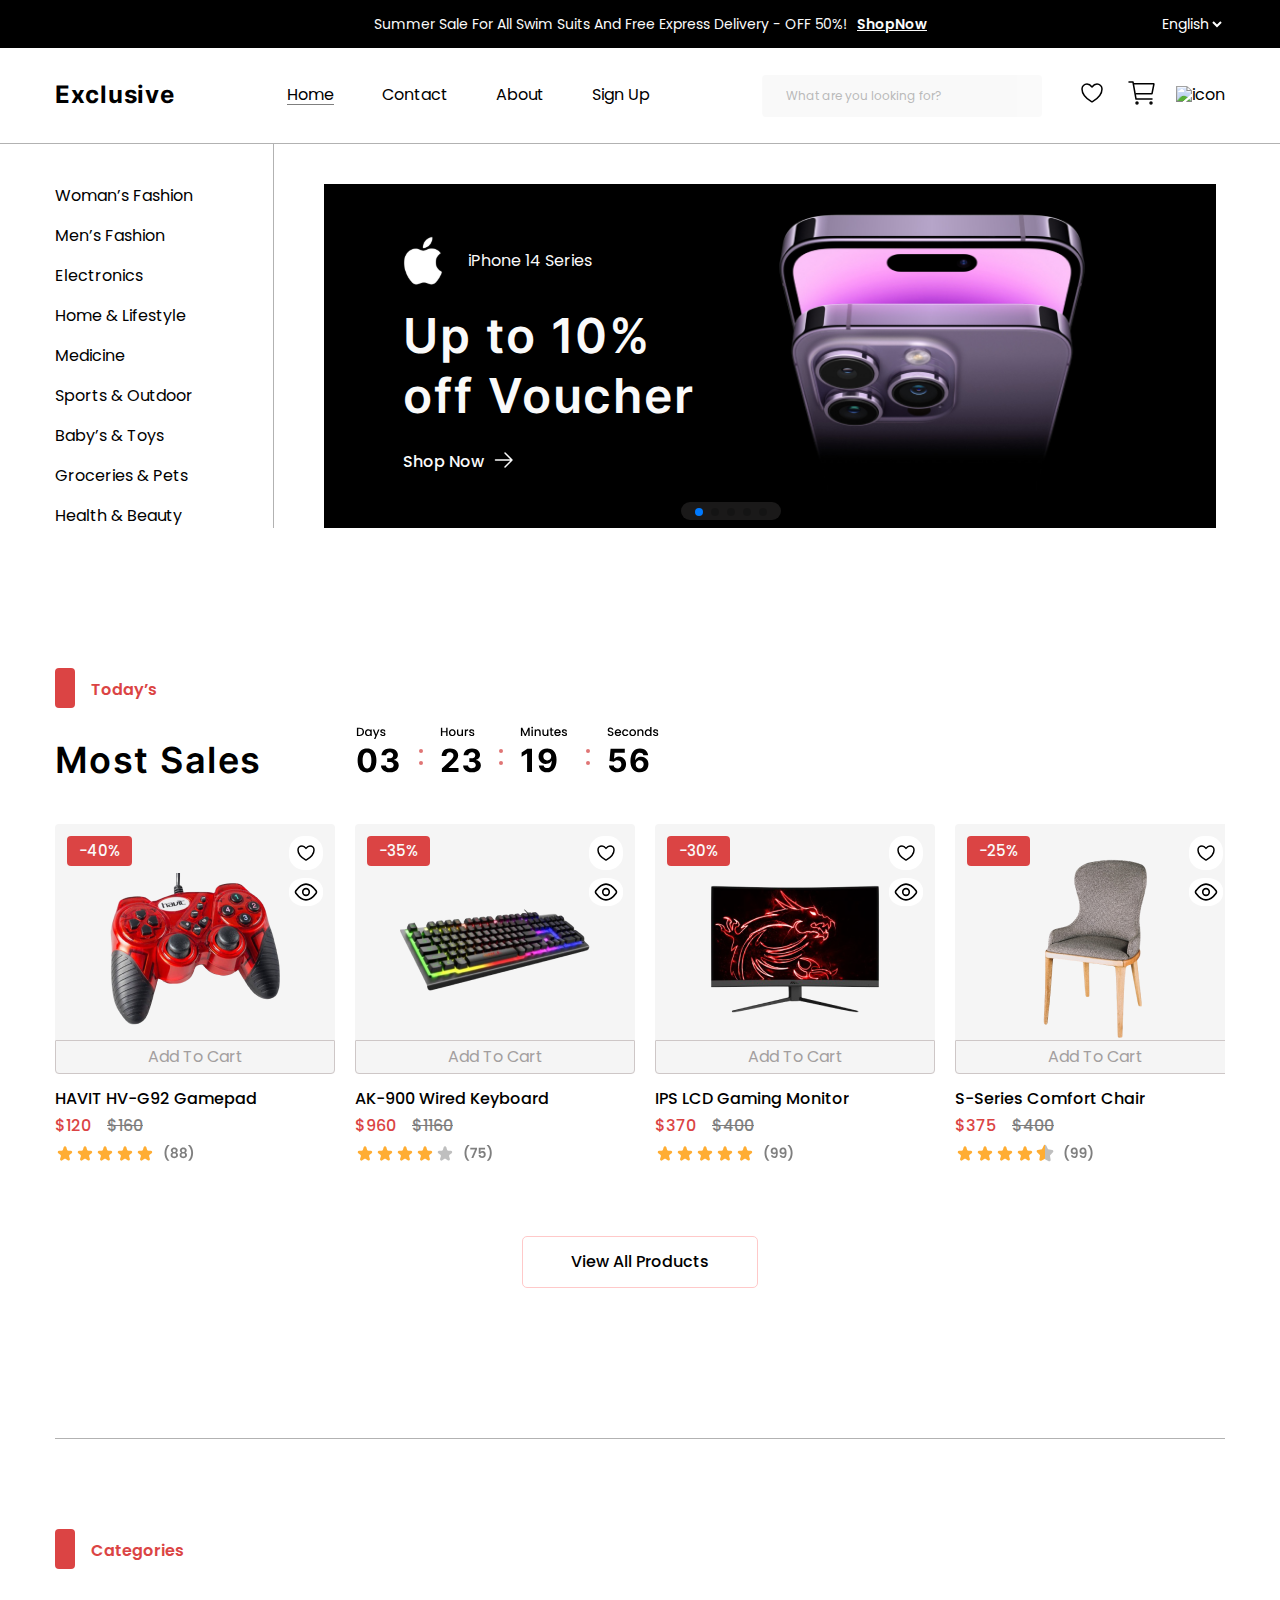
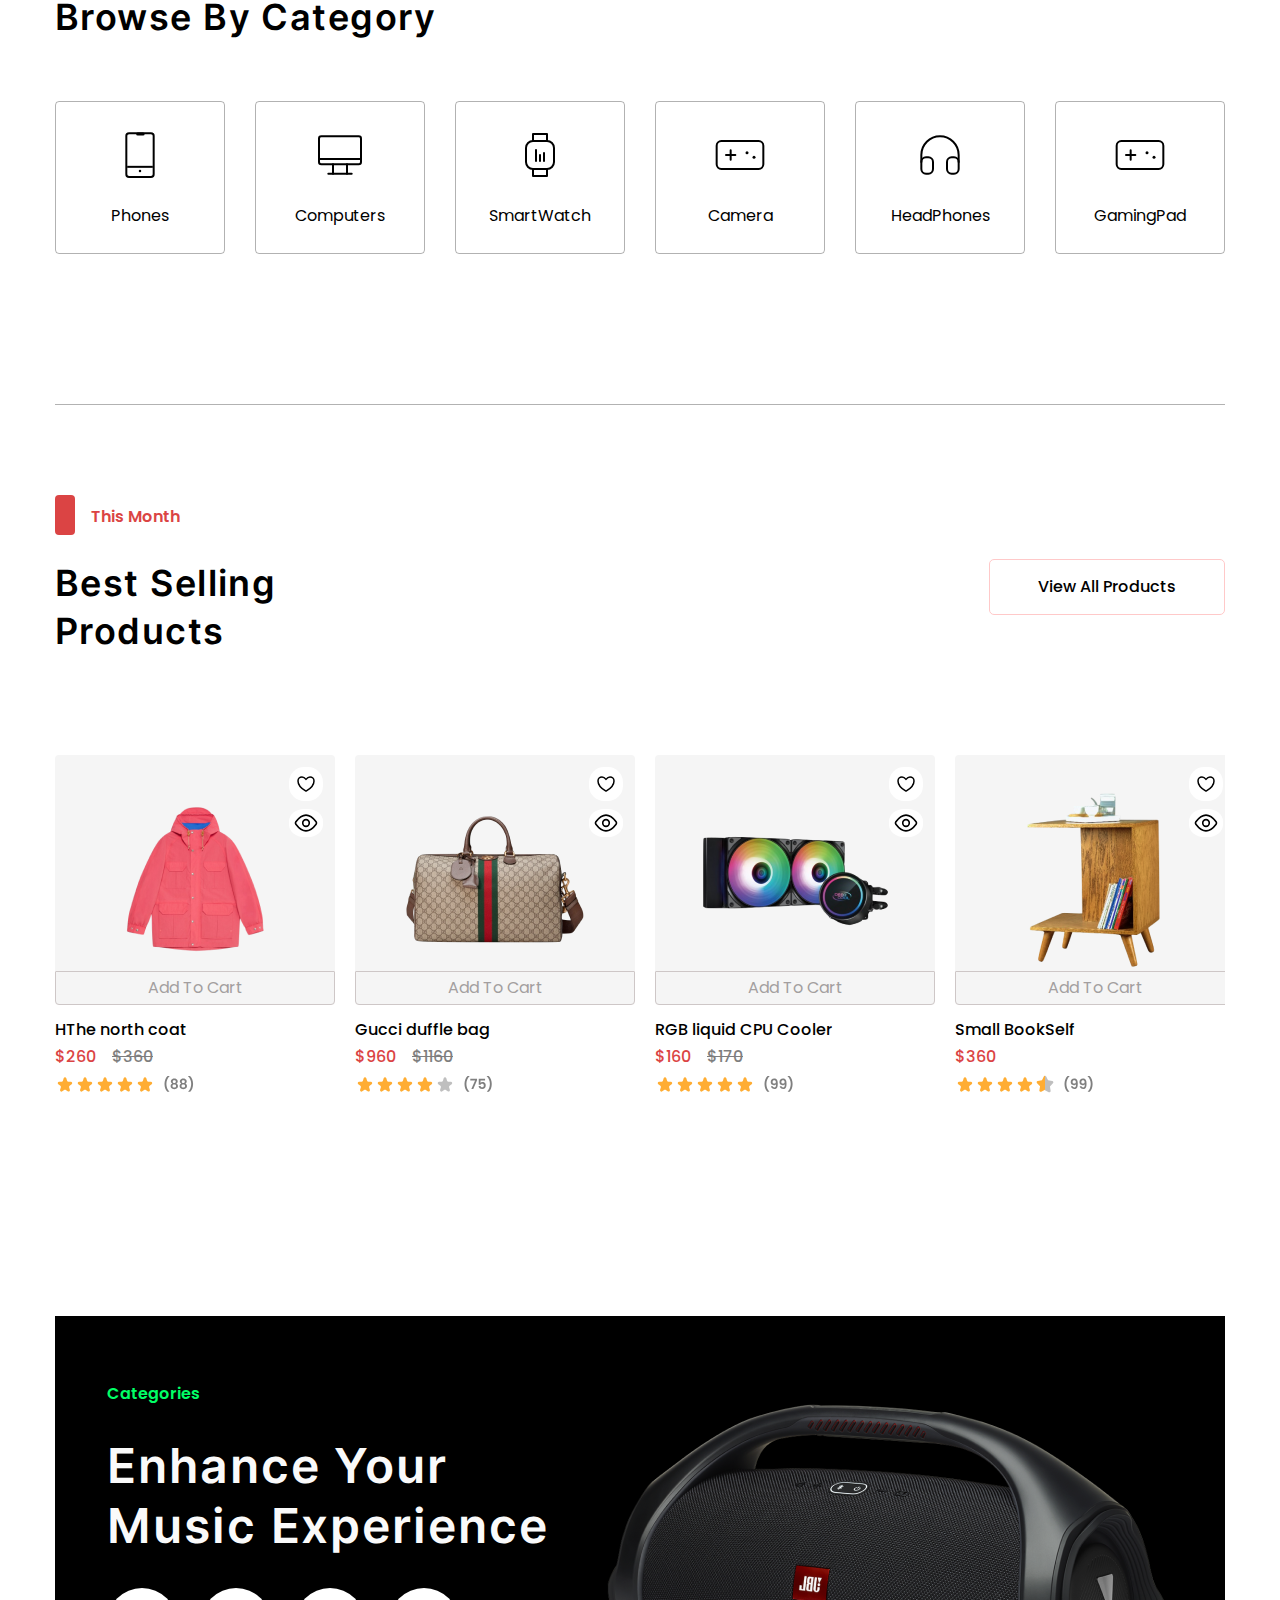
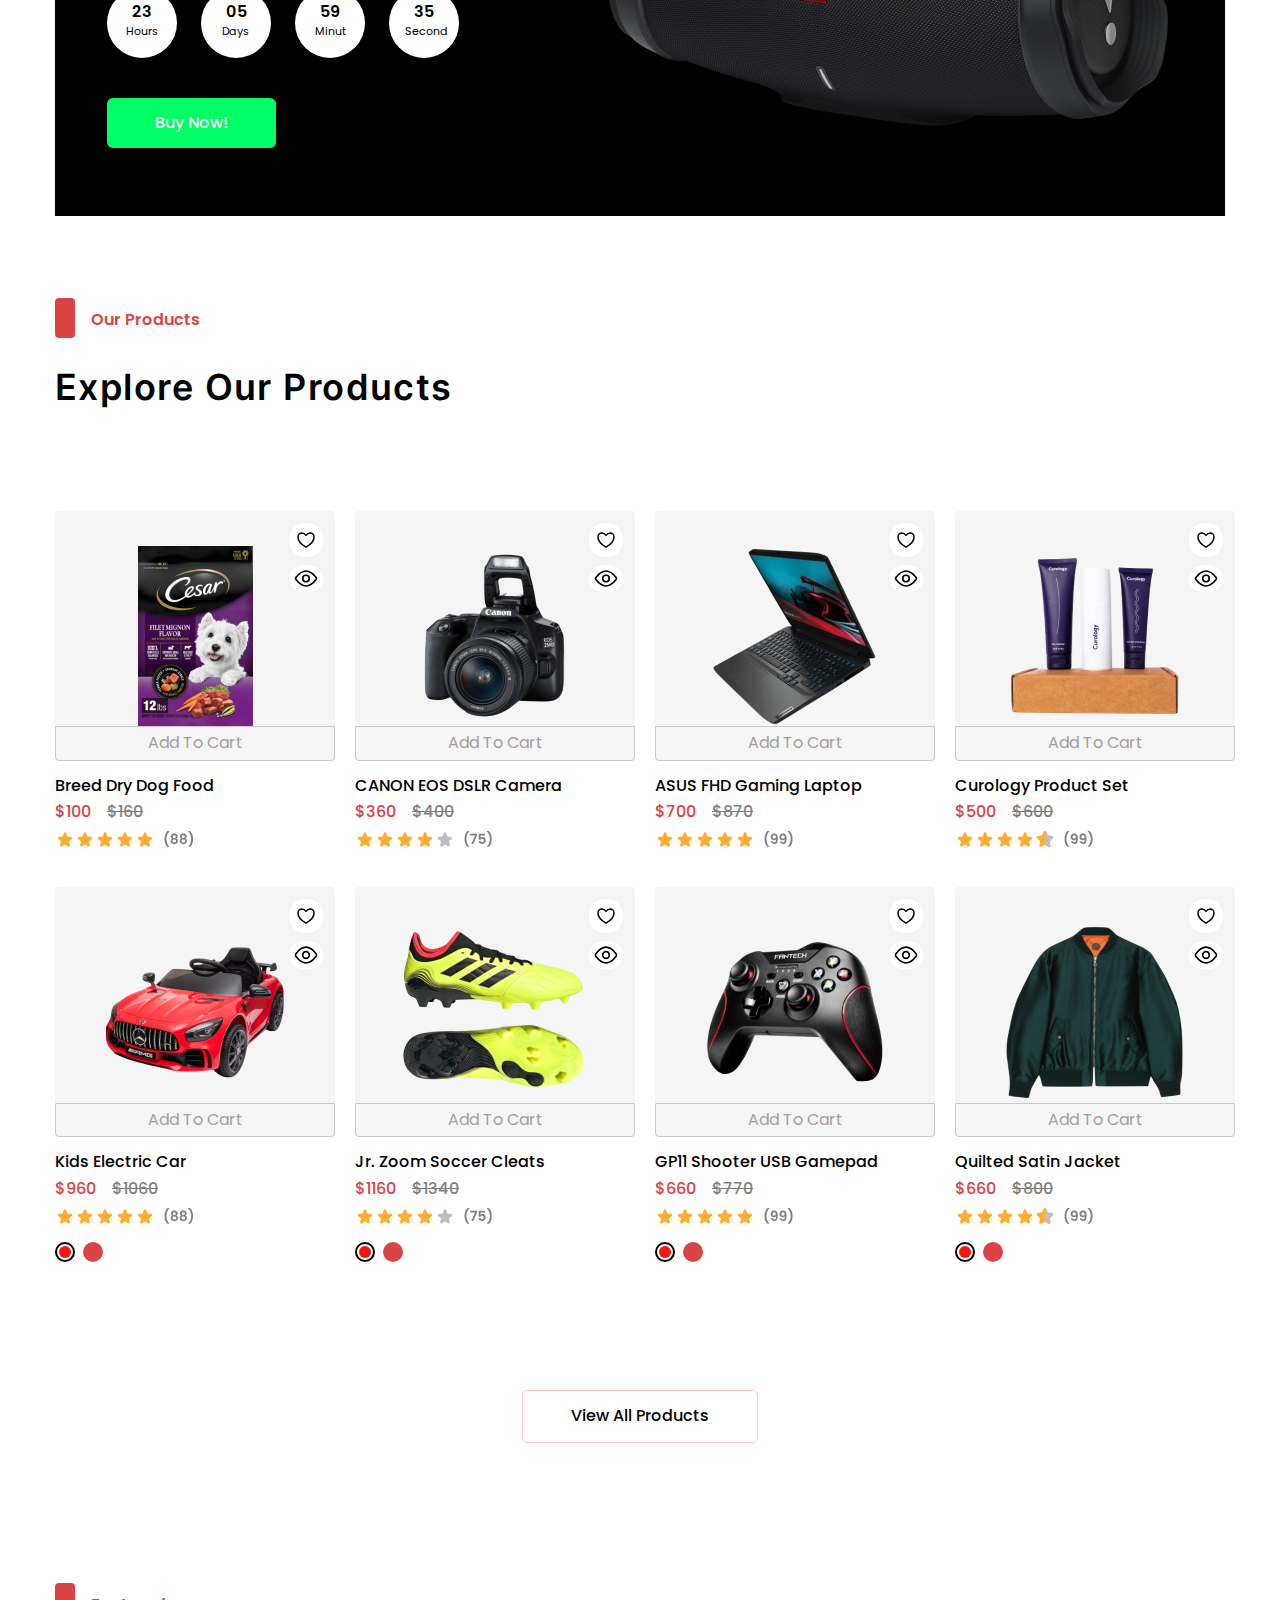
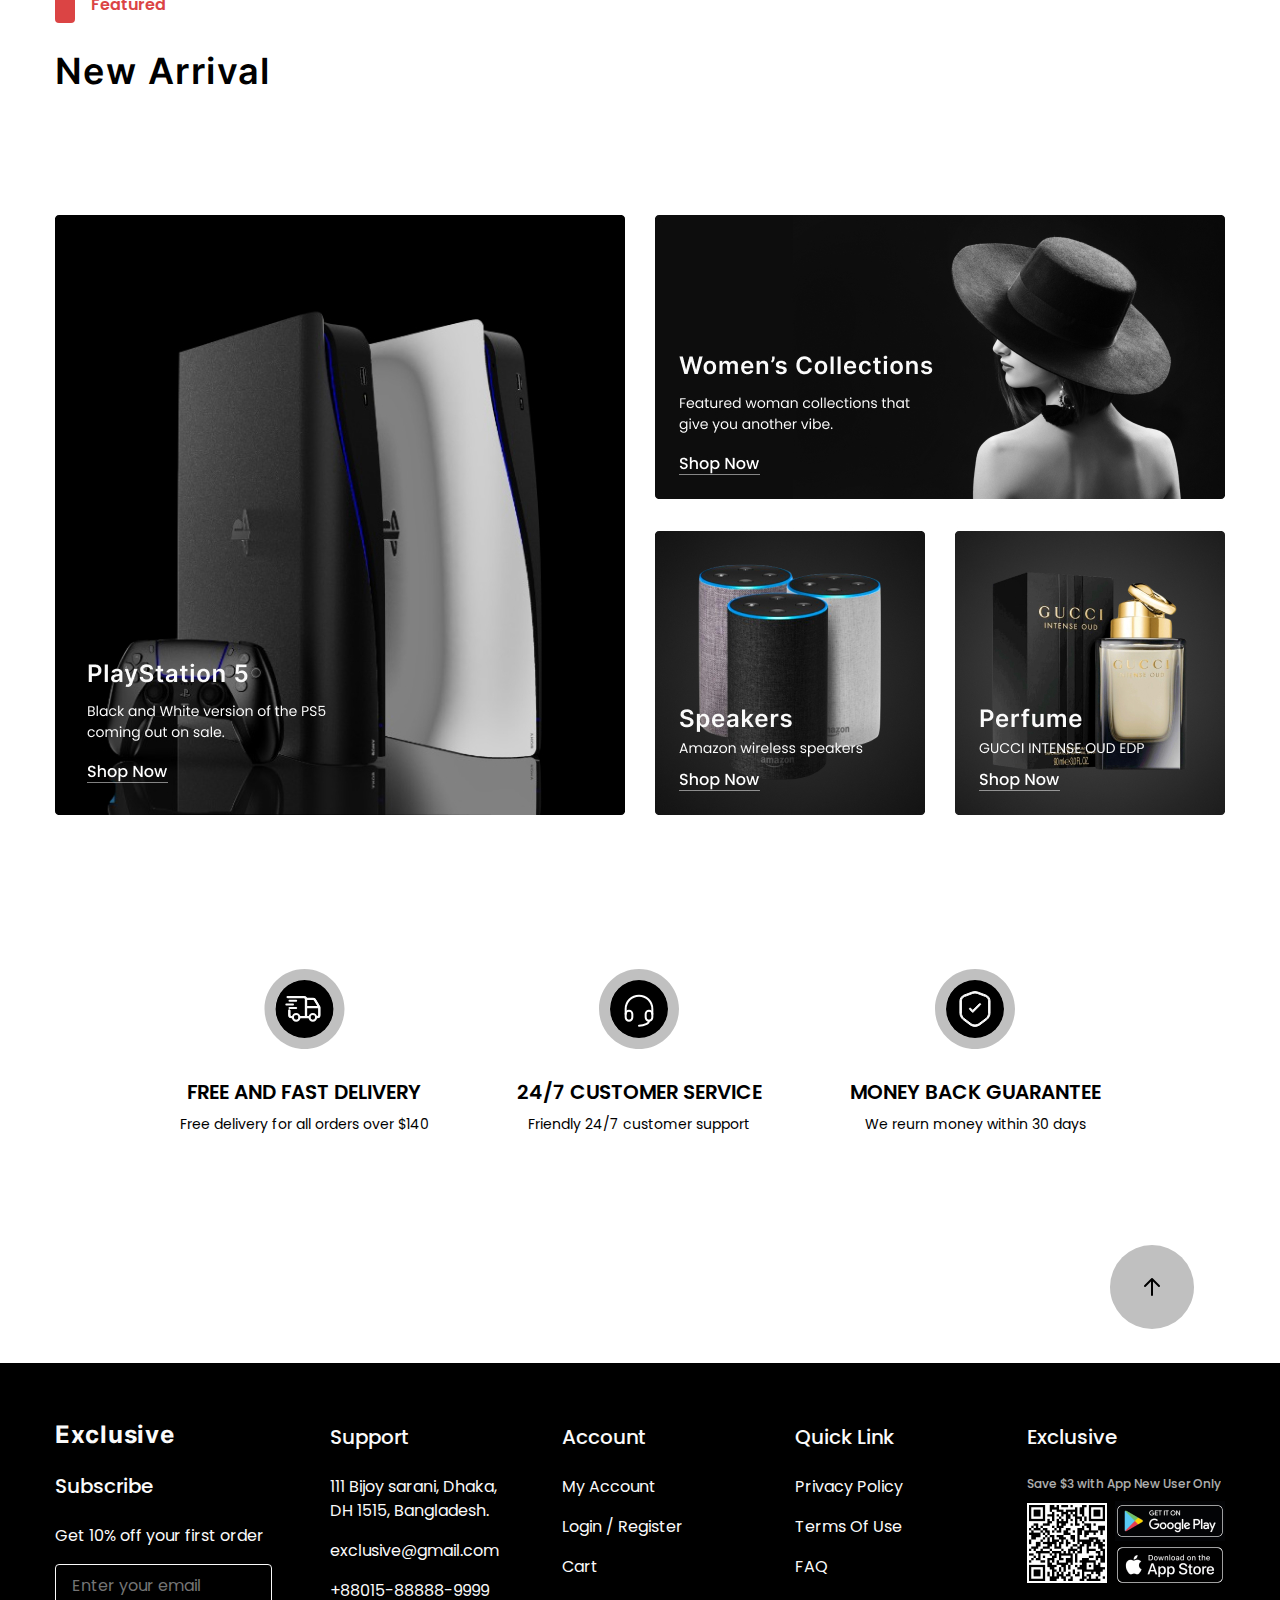
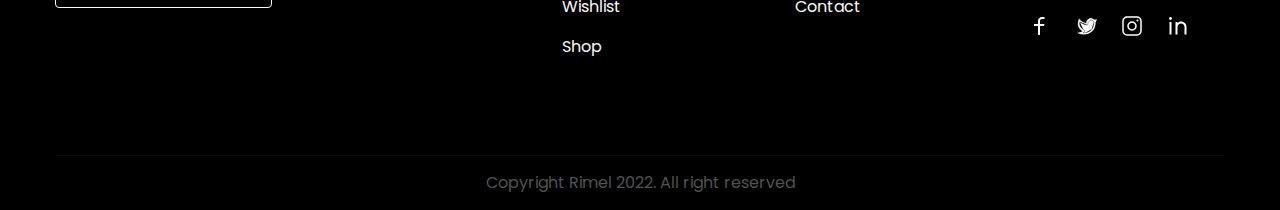
==== commit bf1590b7: "Ready" ====
--- a/index.html
+++ b/index.html
@@ -40,18 +40,46 @@
                         <li class="nav__list--item active"><a class="nav__list--item-link" href="#">Home</a></li>
                         <li class="nav__list--item"><a class="nav__list--item-link" href="#">Contact</a></li>
                         <li class="nav__list--item"><a class="nav__list--item-link" href="#">About</a></li>
-                        <li class="nav__list--item"><a class="nav__list--item-link" href="./pages/Sign-up/index.html">Sign Up</a></li>
+                        <li class="nav__list--item"><a class="nav__list--item-link"
+                                href="./pages/Sign-up/index.html">Sign Up</a></li>
                     </ul>
 
                     <div class="nav__end">
                         <input class="nav__end--input" type="text" placeholder="What are you looking for?">
                         <div class="nav__end--svg">
-                            <a href="./pages/Wishlist/index.html"><img src="./assets/images/Wishlist.svg" alt="icon"></a>
+                            <a href="./pages/Wishlist/index.html"><img src="./assets/images/Wishlist.svg"
+                                    alt="icon"></a>
                             <a href="./pages/Card/index.html"><img src="./assets/images/karzinka.svg" alt="icon"></a>
-                            <a href="./pages/Account/index.html"><img src="./assets/images/user.svg" alt="icon"></a>
+                            <div class="dropdown">
+                                <button class="dropbtn" href="#"><img src="./assets/images/User.svg"
+                                        alt="icon"></button>
+                                <div class="dropdown-content">
+                                    <a href="./pages/Account/" class="user-icn">
+                                        <img src="./assets/images/user-drop.svg" alt="icon">
+                                        <p>Manage My Account</p>
+                                    </a>
+                                    <a href="#">
+                                        <img src="./assets/images/order-drop.svg" alt="icon">
+                                        <p>My Order</p>
+                                    </a>
+                                    <a href="#">
+                                        <img src="./assets/images/cancel-drop.svg" alt="icon">
+                                        <p>My Cancellations</p>
+                                    </a>
+                                    <a href="#">
+                                        <img src="./assets/images/reviews-drop.svg" alt="icon">
+                                        <p>My Reviews</p>
+                                    </a>
+                                    <a href="#">
+                                        <img src="./assets/images/logout-drop.svg" alt="icon">
+                                        <p>Logout</p>
+                                    </a>
+                                </div>
+                            </div>
                         </div>
                     </div>
                 </div>
+            </div>
             </div>
         </section>
     </header>
@@ -602,7 +630,8 @@
 
                         <div class="selling__wrapper--tittles-text2">
                             <p>Best Selling Products</p>
-                            <a href="./pages/Product/index.html"><button class="card--end-btn">View All Products</button></a>
+                            <a href="./pages/Product/index.html"><button class="card--end-btn">View All
+                                    Products</button></a>
                         </div>
                     </div>
 
@@ -1041,6 +1070,10 @@
                         </div>
                     </div>
 
+                    <div class="featured-img">
+                        <img src="./assets/images/featured.jpg" alt="image">
+                    </div>
+
                 </div>
 
             </div>
@@ -1071,6 +1104,8 @@
                 </div>
             </div>
         </section>
+
+        <a href=""><img class="go-top" src="./assets/images/go-top.svg" alt="icon"></a>
         <!-- intro section end-->
     </main>
 
--- a/css/style.min.css
+++ b/css/style.min.css
@@ -1 +1 @@
-/*! normalize.css v8.0.1 | MIT License | github.com/necolas/normalize.css */html{line-height:1.15;-webkit-text-size-adjust:100%}body{margin:0}main{display:block}h1{font-size:2em;margin:.67em 0}hr{box-sizing:content-box;height:0;overflow:visible}pre{font-family:monospace,monospace;font-size:1em}a{background-color:rgba(0,0,0,0)}abbr[title]{border-bottom:none;text-decoration:underline;-webkit-text-decoration:underline dotted;text-decoration:underline dotted}b,strong{font-weight:bolder}code,kbd,samp{font-family:monospace,monospace;font-size:1em}small{font-size:80%}sub,sup{font-size:75%;line-height:0;position:relative;vertical-align:baseline}sub{bottom:-0.25em}sup{top:-0.5em}img{border-style:none}button,input,optgroup,select,textarea{font-family:inherit;font-size:100%;line-height:1.15;margin:0}button,input{overflow:visible}button,select{text-transform:none}button,[type=button],[type=reset],[type=submit]{-webkit-appearance:button}button::-moz-focus-inner,[type=button]::-moz-focus-inner,[type=reset]::-moz-focus-inner,[type=submit]::-moz-focus-inner{border-style:none;padding:0}button:-moz-focusring,[type=button]:-moz-focusring,[type=reset]:-moz-focusring,[type=submit]:-moz-focusring{outline:1px dotted ButtonText}fieldset{padding:.35em .75em .625em}legend{box-sizing:border-box;color:inherit;display:table;max-width:100%;padding:0;white-space:normal}progress{vertical-align:baseline}textarea{overflow:auto}[type=checkbox],[type=radio]{box-sizing:border-box;padding:0}[type=number]::-webkit-inner-spin-button,[type=number]::-webkit-outer-spin-button{height:auto}[type=search]{-webkit-appearance:textfield;outline-offset:-2px}[type=search]::-webkit-search-decoration{-webkit-appearance:none}::-webkit-file-upload-button{-webkit-appearance:button;font:inherit}details{display:block}summary{display:list-item}template{display:none}[hidden]{display:none}*{margin:0;padding:0;box-sizing:border-box}body{font-family:Poppins "sans-serif"}a{text-decoration:none}@font-face{font-family:Poppins;src:url(../assets/fonts/Poppins/Poppins-Regular.ttf);font-weight:400}@font-face{font-family:Poppins;src:url(../assets/fonts/Poppins/Poppins-Medium.ttf);font-weight:500}@font-face{font-family:Poppins;src:url(../assets/fonts/Poppins/Poppins-SemiBold.ttf);font-weight:600}@font-face{font-family:Poppins;src:url(../assets/fonts/Poppins/Poppins-Bold.ttf);font-weight:700}@font-face{font-family:Inter;src:url(../assets/fonts/inter/Inter-SemiBold.ttf);font-weight:600}@font-face{font-family:Inter;src:url(../assets/fonts/inter/Inter-Bold.ttf);font-weight:700}.container{max-width:1200px;margin:0 auto;width:100%;padding:0 15px}header{width:100%;border-bottom:rgba(0,0,0,.3) solid 1px}header #nav-1{background:#000}header #nav-1 .nav__top{height:48px;display:flex;justify-content:end;gap:231px;padding:12px 0}header #nav-1 .nav__top .text{display:flex;align-items:center;gap:10px}header #nav-1 .nav__top .text p{color:var(--Text, #FAFAFA);font-family:Poppins;font-size:14px;font-style:normal;font-weight:400;line-height:21px}header #nav-1 .nav__top .text a{text-decoration:none;color:var(--Text, #FAFAFA);text-align:center;font-family:Poppins;font-size:14px;font-style:normal;font-weight:600;line-height:24px;text-decoration-line:underline}header #nav-1 .nav__top-select{background:rgba(0,0,0,0);color:#fff;border:none;font-family:Poppins;font-size:14px;font-style:normal;font-weight:400;line-height:21px}header #nav-1 .nav__top-select option{color:#000;font-family:Poppins;font-size:14px;font-style:normal;font-weight:400;line-height:21px}header #nav-1 .nav__top-select:hover{cursor:pointer}header #nav-2 .nav{display:flex;height:95px;align-items:center;justify-content:space-between}header #nav-2 .nav__logo--link{color:var(--Text2, #000);font-family:Inter;font-size:24px;font-style:normal;font-weight:700;line-height:24px;letter-spacing:.72px;text-decoration:none}header #nav-2 .nav__list{display:flex;gap:48px;list-style-type:none}header #nav-2 .nav__list .active{border-bottom:1px solid rgba(0,0,0,.5)}header #nav-2 .nav__list--item-link{color:#000;font-family:Poppins;font-size:16px;font-weight:400;text-decoration:none}header #nav-2 .nav__end{display:flex;align-items:center;gap:34px}header #nav-2 .nav__end--input{padding:12px 24px;border-radius:4px;background:#f5f5f5;color:#000;font-family:Poppins;font-size:12px;font-weight:400;line-height:18px;opacity:.5;border:none}header #nav-2 .nav__end--svg{display:flex;align-items:center;gap:18px}header #nav-2 .nav__end--svg img:hover{cursor:pointer}main{width:100%}footer{background:#000}footer .footer__wrapper{padding:60px 0 80px 0;display:flex;justify-content:space-between}footer .footer__wrapper--left-logo{color:#fafafa;font-family:Inter;font-size:24px;font-style:normal;font-weight:700;line-height:24px;letter-spacing:.72px;text-decoration:none}footer .footer__wrapper--left-text1{color:#fafafa;font-family:Poppins;font-size:20px;font-style:normal;font-weight:500;line-height:28px;margin-top:24px;margin-bottom:24px}footer .footer__wrapper--left-text1:hover{cursor:pointer}footer .footer__wrapper--left-text2{color:#fafafa;font-family:Poppins;font-size:16px;font-style:normal;font-weight:400;line-height:24px;margin-bottom:16px}footer .footer__wrapper--left-text2:hover{cursor:pointer}footer .footer__wrapper--left-input{display:flex;width:217px;padding:12px 0px 12px 16px;align-items:center;gap:32px;border-radius:4px;border:1.5px solid #fafafa;background:rgba(0,0,0,0)}footer .footer__wrapper--list--item1{margin-bottom:24px}footer .footer__wrapper--list--item{width:175px;list-style-type:none;margin-bottom:16px}footer .footer__wrapper--list--item-link1{text-decoration:none;color:var(--Text, #FAFAFA);font-family:Poppins;font-size:20px;font-style:normal;font-weight:500;line-height:28px}footer .footer__wrapper--list--item-link1:hover{text-decoration:underline}footer .footer__wrapper--list--item-link{text-decoration:none;width:175px;color:#fafafa;font-family:Poppins;font-size:16px;font-style:normal;font-weight:400;line-height:24px}footer .footer__wrapper--list--item-link:hover{text-decoration:underline}footer .footer__wrapper--right-link{text-decoration:none;color:#fafafa;font-family:Poppins;font-size:20px;font-style:normal;font-weight:500;line-height:28px}footer .footer__wrapper--right-text1{color:var(--Text, #FAFAFA);font-family:Poppins;font-size:12px;font-style:normal;font-weight:500;line-height:18px;opacity:.7;margin-top:24px;margin-bottom:8px}footer .footer__wrapper--right img:hover{cursor:pointer}footer .footer__wrapper--right-icons{display:flex;align-items:center;gap:24px;margin-top:24px;transition:all .3s ease}footer .footer__wrapper--right-icons svg:hover{transform:scale(1.4);cursor:pointer}footer .footer__end{width:100%;padding:15px 0;text-align:center;border-top:rgba(34,34,34,.3) 1px solid}footer .footer__end p{color:var(--Primary, #525252);font-family:Poppins;font-size:16px;font-style:normal;font-weight:400;line-height:24px}#account{margin-top:140px;margin-bottom:140px}#account .account__wrapper{display:flex;justify-content:space-between}#account .account__wrapper--left h2{color:#000;font-family:Poppins;font-size:16px;font-style:normal;font-weight:500;line-height:24px}#account .account__wrapper--left h2:hover{cursor:pointer}#account .account__wrapper--left-tittle{margin-bottom:24px;margin-top:16px;padding-left:35px}#account .account__wrapper--left-tittle p{color:#000;font-family:Poppins;font-size:16px;font-style:normal;font-weight:400;line-height:24px;opacity:.5;margin-bottom:8px}#account .account__wrapper--left-tittle p:hover{cursor:pointer;color:#000;opacity:1}#account .account__wrapper--left-tittle .text1{color:#db4444;font-family:Poppins;font-size:16px;font-style:normal;font-weight:400;line-height:24px;opacity:1}#account .account__wrapper--right{width:870px;height:670px;border-radius:4px;background:var(--Primary, #FFF);box-shadow:0px 1px 13px 0px rgba(0,0,0,.05)}#account .account__wrapper--right--top{padding:40px 80px}#account .account__wrapper--right--top p{color:#db4444;font-family:Poppins;font-size:20px;font-style:normal;font-weight:500;line-height:28px;margin-bottom:16px}#account .account__wrapper--right--top-inpts{display:flex;gap:50px;flex-wrap:wrap}#account .account__wrapper--right--top-inpts-inpt label{color:#000;font-family:Poppins;font-size:16px;font-style:normal;font-weight:400;line-height:24px;display:block;margin-bottom:8px}#account .account__wrapper--right--top-inpts-inpt input{width:330px;height:50px;flex-shrink:0;border-radius:4px;background:var(--Secondary, #F5F5F5);border:none;color:var(--Text2, #000);font-family:Poppins;font-size:16px;font-style:normal;font-weight:400;line-height:24px;opacity:.5;padding-left:16px}#account .account__wrapper--right--top h3{color:#000;font-family:Poppins;font-size:16px;font-style:normal;font-weight:400;line-height:24px;margin-top:24px;margin-bottom:8px}#account .account__wrapper--right--top .big-input{width:710px;height:50px;flex-shrink:0;border-radius:4px;background:#f5f5f5;border:none;margin-bottom:16px;padding-left:16px;color:#000;font-family:Poppins;font-size:16px;font-style:normal;font-weight:400;line-height:24px;opacity:.5}#account .account__wrapper--right--top-btns{text-align:end}#account .account__wrapper--right--top-btns a{text-decoration:none;color:#000;font-family:Poppins;font-size:16px;font-style:normal;font-weight:400;line-height:24px}#account .account__wrapper--right--top-btns button{padding:15px 48px;border-radius:4px;background:#db4444;border:none;color:#fafafa;font-family:Poppins;font-size:16px;font-weight:500;line-height:24px;margin-top:24px;margin-left:32px;transition:all .2s ease}#account .account__wrapper--right--top-btns button:hover{cursor:pointer;background:#e07575;color:#fff}#account .account__wrapper--right--top-btns button:active{background:#db4444}#cart{margin-top:105px;margin-bottom:24px}#cart .cart__wrapper{display:flex;align-items:center;justify-content:space-between;padding:24px 40px;border-radius:4px;background:var(--Primary, #FFF);box-shadow:0px 1px 13px 0px rgba(0,0,0,.05);margin-bottom:40px}#cart .cart__wrapper-line{display:flex;align-items:center;gap:15px}#cart .cart__wrapper p{color:#000;font-family:Poppins;font-size:16px;font-style:normal;font-weight:400;line-height:24px}#cart .cart__wrapper1{display:flex;align-items:center;justify-content:space-between;padding:24px 40px;border-radius:4px;background:var(--Primary, #FFF);box-shadow:0px 1px 13px 0px rgba(0,0,0,.05);margin-bottom:40px}#cart .cart__wrapper1-line{display:flex;align-items:center;gap:15px}#cart .cart__wrapper1 p{color:#000;font-family:Poppins;font-size:16px;font-style:normal;font-weight:400;line-height:24px}#cart .cart__wrapper1-text{padding-right:100px}#cart .cart__wrapper1-image{margin-right:120px}#cart .cart__wrapper2{display:flex;align-items:center;justify-content:space-between;padding:24px 40px;border-radius:4px;background:var(--Primary, #FFF);box-shadow:0px 1px 13px 0px rgba(0,0,0,.05)}#cart .cart__wrapper2-line{display:flex;align-items:center;gap:15px}#cart .cart__wrapper2 p{color:#000;font-family:Poppins;font-size:16px;font-style:normal;font-weight:400;line-height:24px}#cart .cart__wrapper2-text{padding-right:100px}#cart .cart__wrapper2-image{margin-right:120px}#cart .cart__buttons{display:flex;justify-content:space-between;margin-bottom:80px}#cart .cart__buttons-btn1{padding:16px 48px;border-radius:4px;border:1px solid rgba(0,0,0,.5);color:#000;font-family:Poppins;font-size:16px;font-style:normal;font-weight:500;line-height:24px;background:rgba(0,0,0,0);margin-top:24px;transition:all .2s ease}#cart .cart__buttons-btn1:hover{color:#7d8184;cursor:pointer}#cart .cart__buttons-btn1:active{background:#db4444;color:#fff;border:1px solid #db4444}#cart .cart__buttons-btn2{padding:16px 48px;border-radius:4px;border:1px solid rgba(0,0,0,.5);color:#000;font-family:Poppins;font-size:16px;font-style:normal;font-weight:500;line-height:24px;background:rgba(0,0,0,0);margin-top:24px;transition:all .2s ease}#cart .cart__buttons-btn2:hover{color:#7d8184;cursor:pointer}#cart .cart__buttons-btn2:active{background:#db4444;color:#fff;border:1px solid #db4444}#cart .cart__bottom{display:flex;justify-content:space-between;margin-bottom:140px}#cart .cart__bottom--left{display:flex;align-items:start;gap:16px}#cart .cart__bottom--left input{padding:16px 164px 16px 24px;border-radius:4px;border:1px solid #000;font-family:Poppins}#cart .cart__bottom--left button{padding:16px 48px;border-radius:4px;background:#db4444;border:none;color:#fafafa;font-family:Poppins;font-size:16px;font-weight:500;line-height:24px;transition:all .2s ease}#cart .cart__bottom--left button:hover{cursor:pointer;background:#e07575;color:#fff}#cart .cart__bottom--left button:active{background:#db4444}#cart .cart__bottom--right{width:470px;padding:32px 24px;border:1px solid rgba(0,0,0,.5)}#cart .cart__bottom--right h2{color:var(--Text2, #000);font-family:Poppins;font-size:20px;font-style:normal;font-weight:500;line-height:28px;margin-bottom:24px}#cart .cart__bottom--right--tittle{display:flex;justify-content:space-between}#cart .cart__bottom--right--tittle p{color:#000;font-family:Poppins;font-size:16px;font-style:normal;font-weight:400;line-height:24px}#cart .cart__bottom--right .cart-line{width:422px;height:1px;background:#000;opacity:.4;margin-top:16px;margin-bottom:16px}#cart .cart__bottom--right-btn{padding:16px 48px;border-radius:4px;background:#db4444;border:none;color:#fafafa;font-family:Poppins;font-size:16px;font-weight:500;line-height:24px;margin-top:16px;transition:all .2s ease;margin-left:73px}#cart .cart__bottom--right-btn:hover{cursor:pointer;background:#e07575;color:#fff}#cart .cart__bottom--right-btn:active{background:#db4444}#checkout{margin-top:140px;margin-bottom:140px}#checkout .checkout__wrapper{display:flex;align-items:center;justify-content:space-between}#checkout .checkout__wrapper--left h2{color:#000;font-family:Inter;font-size:36px;font-style:normal;font-weight:500;line-height:30px;letter-spacing:1.44px;margin-bottom:48px}#checkout .checkout__wrapper--left label{color:#000;font-family:Poppins;font-size:16px;font-style:normal;font-weight:400;line-height:24px;opacity:.4;display:block;margin-bottom:8px}#checkout .checkout__wrapper--left input{width:470px;height:50px;border-radius:4px;background:var(--Secondary, #F5F5F5);border:none;margin-bottom:32px}#checkout .checkout__wrapper--left .box{display:flex;gap:16px}#checkout .checkout__wrapper--left #checkbox{width:24px;height:24px;display:block}#checkout .checkout__wrapper--left p{color:#000;font-family:Poppins;font-size:16px;font-style:normal;font-weight:400;line-height:24px}#checkout .checkout__wrapper--right{width:600px;height:600px}#checkout .checkout__wrapper--right-inpts{display:flex;align-items:start;gap:16px;margin-top:32px}#checkout .checkout__wrapper--right-inpts input{padding:16px 124px 16px 24px;border-radius:4px;border:1px solid #000;font-family:Poppins}#checkout .checkout__wrapper--right-inpts button{padding:14px 48px;border-radius:4px;background:#db4444;border:none;color:#fafafa;font-family:Poppins;font-size:16px;font-weight:500;line-height:24px;transition:all .2s ease}#checkout .checkout__wrapper--right-inpts button:hover{cursor:pointer;background:#e07575;color:#fff}#checkout .checkout__wrapper--right-inpts button:active{background:#db4444}#checkout .small{width:425px}#checkout .checkout__wrapper1{display:flex;align-items:center;justify-content:space-between;margin-bottom:40px}#checkout .checkout__wrapper1-line{display:flex;align-items:center;gap:15px}#checkout .checkout__wrapper1 p{color:#000;font-family:Poppins;font-size:16px;font-style:normal;font-weight:400;line-height:24px}#checkout .checkout__wrapper1-text{padding-right:100px}#checkout .checkout__wrapper1-image{margin-right:120px}#checkout .checkout__wrapper2{display:flex;align-items:center;justify-content:space-between;margin-bottom:32px}#checkout .checkout__wrapper2-line{display:flex;align-items:center;gap:15px}#checkout .checkout__wrapper2 p{color:#000;font-family:Poppins;font-size:16px;font-style:normal;font-weight:400;line-height:24px}#checkout .checkout__wrapper2-text{padding-right:100px}#checkout .checkout__wrapper2-image{margin-right:120px}#checkout .total{display:flex;justify-content:space-between}#checkout .total p{color:#000;font-family:Poppins;font-size:16px;font-style:normal;font-weight:400;line-height:24px}#checkout .selecters{display:flex;align-items:center;gap:16px}#checkout .selecters p{color:#000;font-family:Poppins;font-size:16px;font-style:normal;font-weight:400;line-height:24px}#checkout .selecters .cards{display:flex;align-items:center;gap:8px;margin-left:150px}#checkout .selecters .cards img{transition:all .3s ease}#checkout .selecters .cards img:hover{cursor:pointer;transform:scale(1.2)}#checkout #selecter{width:24px;height:24px;display:block;margin-bottom:32px;margin-top:32px}#checkout .cart-line{width:422px;height:1px;background:#000;opacity:.4;margin-top:16px;margin-bottom:16px}#checkout .order-btn{padding:15px 48px;border-radius:4px;background:#db4444;border:none;color:#fafafa;font-family:Poppins;font-size:16px;font-weight:500;line-height:24px;margin-top:32px;transition:all .2s ease}#checkout .order-btn:hover{cursor:pointer;background:#e07575;color:#fff}#checkout .order-btn:active{background:#db4444}#login{margin-top:60px;margin-bottom:140px}#login .login__wrapper{display:flex;justify-content:space-between;align-items:center}#login .login__wrapper--left img{width:700px;height:650px;position:relative;left:-60px}#login .login__wrapper--right-tittle h2{color:#000;font-family:Inter;font-size:36px;font-style:normal;font-weight:500;line-height:30px;letter-spacing:1.44px;margin-bottom:25px}#login .login__wrapper--right-tittle p{color:#000;font-family:Poppins;font-size:16px;font-style:normal;font-weight:400;line-height:24px;margin-bottom:50px}#login .login__wrapper--right input{color:rgba(0,0,0,.705);font-family:Poppins;font-size:16px;font-style:normal;font-weight:400;line-height:24px;padding-top:6px;padding-left:0px;padding-bottom:6px;padding-right:165px;display:block;border:none;border-bottom:1px solid rgba(0,0,0,.445);margin-bottom:40px}#login .login__wrapper--right input:first-child{margin-top:50px}#login .login__wrapper--right .button1{padding:16px 48px;border-radius:6px;background:#db4444;color:#fafafa;border:none;font-family:Poppins;font-size:16px;font-style:normal;font-weight:500;line-height:24px;transition:all .2s ease}#login .login__wrapper--right .button1:hover{cursor:pointer;background:#c22c2c;color:#fff}#login .login__wrapper--right a{text-decoration:none;color:#db4444;font-family:Poppins;font-size:16px;font-style:normal;font-weight:400;line-height:24px;margin-left:80px}#prodoct{margin-top:80px}#prodoct .prodoct__wrapper{display:flex;justify-content:space-between}#prodoct .prodoct__wrapper--left img{width:170px;height:138px;padding:12px 25px 12px 24px;border-radius:4px;background:#f5f5f5;display:block;margin-bottom:16px}#prodoct .prodoct__wrapper--center img{width:500px;padding:154px 27px 131px 27px;align-items:center;border-radius:4px;background:#f5f5f5}#prodoct .prodoct__wrapper--right--top h2{color:#000;font-family:Inter;font-size:24px;font-style:normal;font-weight:600;line-height:24px;letter-spacing:.72px;margin-bottom:16px}#prodoct .prodoct__wrapper--right--top img:hover{cursor:pointer}#prodoct .prodoct__wrapper--right--top-text1{color:#000;font-family:Inter;font-size:24px;font-style:normal;font-weight:400;line-height:24px;letter-spacing:.72px;margin-top:16px}#prodoct .prodoct__wrapper--right--top-text2{width:373px;color:#000;font-family:Poppins;font-size:14px;font-style:normal;font-weight:400;line-height:21px;margin-top:24px}#prodoct .prodoct__wrapper--right--top-line{width:400px;height:1px;opacity:.5;background:#000;margin-top:24px;margin-bottom:24px}#prodoct .prodoct__wrapper--right--bottom--bottom1{display:flex;align-items:center;gap:16px;margin-bottom:24px}#prodoct .prodoct__wrapper--right--bottom--bottom1 img:hover{cursor:pointer}#prodoct .prodoct__wrapper--right--bottom--bottom1-text1{color:#000;font-family:Inter;font-size:20px;font-style:normal;font-weight:400;line-height:20px;letter-spacing:.6px}#prodoct .prodoct__wrapper--right--bottom--bottom1-btnsize{width:32px;height:32px;padding:6px 0px;border-radius:4px;background:rgba(0,0,0,0);border:1px solid rgba(0,0,0,.5);font-family:Poppins;font-size:14px;font-weight:500}#prodoct .prodoct__wrapper--right--bottom--bottom1-btnsize:hover{cursor:pointer;background:#db4444;color:#fff;border:none}#prodoct .prodoct__wrapper--right--end{display:flex;justify-content:space-between;align-items:center;margin-bottom:40px}#prodoct .prodoct__wrapper--right--end--btns{display:flex;border-radius:5px}#prodoct .prodoct__wrapper--right--end--btns-button1{width:40px;height:44px;padding:10px 8px;border-radius:4px 0 0 4px;border:1px solid rgba(0,0,0,.5);background:rgba(0,0,0,0);font-family:Poppins;font-weight:400;font-size:20px}#prodoct .prodoct__wrapper--right--end--btns-button1:hover{cursor:pointer;background:#db4444;color:#fff;border:none}#prodoct .prodoct__wrapper--right--end--btns p{padding:10px 35px;background:rgba(0,0,0,0);text-align:center;border-top:1px solid rgba(0,0,0,.5);border-bottom:1px solid rgba(0,0,0,.5);background:rgba(0,0,0,0);font-family:Poppins;font-size:18px;font-weight:500}#prodoct .prodoct__wrapper--right--end--btns-button2{width:40px;height:44px;padding:10px 8px;border-radius:0 4px 4px 0;border:1px solid rgba(0,0,0,.5);background:rgba(0,0,0,0);font-family:Poppins;font-weight:400;font-size:20px}#prodoct .prodoct__wrapper--right--end--btns-button2:hover{cursor:pointer;background:#db4444;color:#fff;border:none}#prodoct .prodoct__wrapper--right--end-button3{padding:10px 48px;border-radius:4px;background:#db4444;color:#fff;font-family:Poppins;font-size:16px;font-style:normal;font-weight:500;line-height:24px;border:1px solid rgba(0,0,0,.5);border:none;transition:all .2s ease}#prodoct .prodoct__wrapper--right--end-button3:hover{cursor:pointer;background:#e07575;color:#fff}#prodoct .prodoct__wrapper--right--end-button4{width:50px;height:44px;padding:4px;border-radius:4px;border:1px solid rgba(0,0,0,.5);background:rgba(0,0,0,0)}#prodoct .prodoct__wrapper--right--finish{display:flex;align-items:center;gap:16px;padding-top:24px;padding-right:52px;padding-bottom:16px;padding-left:16px;border:1px solid rgba(0,0,0,.5)}#prodoct .prodoct__wrapper--right--finish-right h3{color:#000;font-family:Poppins;font-size:16px;font-style:normal;font-weight:500;line-height:24px}#prodoct .prodoct__wrapper--right--finish-right p{color:#000;font-family:Poppins;font-size:12px;font-style:normal;font-weight:500;line-height:18px;text-decoration-line:underline}#related{margin-top:80px}#related .related__wrapper{padding-bottom:150px}#related .related__wrapper--tittles-text1{display:flex;align-items:center;gap:16px;margin-bottom:20px}#related .related__wrapper--tittles-text1 p{color:#db4444;text-align:center;font-family:Poppins;font-size:20px;font-style:normal;font-weight:400;line-height:26px;margin-right:845px}#related .related__wrapper--tittles-text1 .card--end-btn{height:56px;padding:16px 48px;border-radius:5px;background:rgba(0,0,0,0);border:#ffc9c9 1px solid;font-family:Poppins;font-size:16px;font-weight:500}#related .related__wrapper--tittles-text1 .card--end-btn:hover{cursor:pointer;border-radius:5px;background:#db4444;color:#fff}#related .related__wrapper .sales__cards__wrapper{margin-top:40px;margin-bottom:60px;display:flex;gap:30px;overflow-x:scroll}#related .related__wrapper .sales__cards__wrapper .sales__card{width:270px}#related .related__wrapper .sales__cards__wrapper .sales__card .sales__card--top{width:280px;position:relative;margin-bottom:16px;background-color:#f5f5f5;border-radius:4px;text-align:center;display:flex;align-items:center;justify-content:center;height:250px}#related .related__wrapper .sales__cards__wrapper .sales__card .sales__card--top .card__btn{display:block;position:absolute;bottom:0;padding:7px 0;width:100%;background-color:rgba(0,0,0,0);font-family:Poppins;border-radius:1px 1px 4px 4px;color:#a39f9f;cursor:pointer;border:#cec7c7 1px solid}#related .related__wrapper .sales__cards__wrapper .sales__card .sales__card--top .card__btn:hover{display:block;position:absolute;bottom:0;padding:7px 0;width:100%;background-color:#000;border-radius:1px 1px 4px 4px;color:#f5f5f5;cursor:pointer}#related .related__wrapper .sales__cards__wrapper .sales__card .sales__card--top>img{padding:0 10px}#related .related__wrapper .sales__cards__wrapper .sales__card .sales__card--top .sales__free{position:absolute;padding:6px 12px;background-color:#db4444;border-radius:4px;font-family:Poppins;font-size:15px;font-weight:500;top:12px;left:12px;color:#fafafa}#related .related__wrapper .sales__cards__wrapper .sales__card .sales__card--top .sales__card--like{position:absolute;top:12px;right:12px;display:flex;flex-direction:column;gap:8px}#related .related__wrapper .sales__cards__wrapper .sales__card .sales__card--top .sales__card--like img{padding:5px;background-color:#fff;border-radius:45%;cursor:pointer}#related .related__wrapper .sales__cards__wrapper .sales__card .sales__card--bottom h5{font-weight:500;font-size:16px;padding-bottom:8px;font-family:Poppins}#related .related__wrapper .sales__cards__wrapper .sales__card .sales__card--bottom>p{color:#db4444;font-family:Poppins;font-weight:500;display:inline;padding-right:12px;font-weight:500}#related .related__wrapper .sales__cards__wrapper .sales__card .sales__card--bottom span{font-family:Poppins;font-weight:500;opacity:.5;text-decoration:line-through}#related .related__wrapper .sales__cards__wrapper .sales__card .sales__card--bottom img{padding:8px 0}#related ::-webkit-scrollbar{display:none}#registration{margin-top:60px;margin-bottom:140px}#registration .registration__wrapper{display:flex;justify-content:space-between;align-items:center}#registration .registration__wrapper--left img{width:700px;height:650px;position:relative;left:-60px}#registration .registration__wrapper--right-tittle h2{color:#000;font-family:Inter;font-size:36px;font-style:normal;font-weight:500;line-height:30px;letter-spacing:1.44px;margin-bottom:25px}#registration .registration__wrapper--right-tittle p{color:#000;font-family:Poppins;font-size:16px;font-style:normal;font-weight:400;line-height:24px;margin-bottom:50px}#registration .registration__wrapper--right input{color:rgba(0,0,0,.705);font-family:Poppins;font-size:16px;font-style:normal;font-weight:400;line-height:24px;padding-top:6px;padding-left:0px;padding-bottom:6px;padding-right:165px;display:block;border:none;border-bottom:1px solid rgba(0,0,0,.445);margin-bottom:40px}#registration .registration__wrapper--right input:first-child{margin-top:50px}#registration .registration__wrapper--right .button1{padding:16px 119px;border-radius:6px;background:#db4444;color:#fafafa;border:none;font-family:Poppins;font-size:16px;font-style:normal;font-weight:500;line-height:24px;transition:all .2s ease}#registration .registration__wrapper--right .button1:hover{cursor:pointer;background:#c22c2c;color:#fff}#registration .registration__wrapper--right .button2{display:flex;gap:16px;align-items:center;background:rgba(0,0,0,0);color:#000;font-family:Poppins;font-size:16px;font-style:normal;font-weight:400;line-height:24px;padding:16px 81px;border-radius:6px;border:1px solid rgba(0,0,0,.4);transition:all .2s ease;margin-top:16px;margin-bottom:32px}#registration .registration__wrapper--right .button2:hover{cursor:pointer;border:1px solid #000}#registration .registration__wrapper--right p{color:#000;font-family:Poppins;font-size:16px;font-style:normal;font-weight:400;line-height:24px;opacity:.7;display:inline;padding-right:16px}#registration .registration__wrapper--right a{text-decoration:none;color:#000;font-family:Poppins;font-size:16px;font-style:normal;font-weight:500;line-height:24px;opacity:.7;padding-bottom:4px;border-bottom:rgba(0,0,0,.699) 1px solid}#hero{margin-top:80px}#hero .hero__wrapper{padding-bottom:150px}#hero .hero__wrapper--tittles-text1{display:flex;align-items:center;gap:16px;margin-bottom:20px}#hero .hero__wrapper--tittles-text1 p{color:#000;text-align:center;font-family:Poppins;font-size:20px;font-style:normal;font-weight:400;line-height:26px;margin-right:845px}#hero .hero__wrapper--tittles-text1 .card--end-btn{height:56px;padding:16px 48px;border-radius:5px;background:rgba(0,0,0,0);border:#ffc9c9 1px solid;font-family:Poppins;font-size:16px;font-weight:500}#hero .hero__wrapper--tittles-text1 .card--end-btn:hover{cursor:pointer;border-radius:5px;background:#db4444;color:#fff}#hero .hero__wrapper .sales__cards__wrapper{margin-top:40px;margin-bottom:60px;display:flex;gap:30px;overflow-x:scroll}#hero .hero__wrapper .sales__cards__wrapper .sales__card{width:270px}#hero .hero__wrapper .sales__cards__wrapper .sales__card .sales__card--top{width:280px;position:relative;margin-bottom:16px;background-color:#f5f5f5;border-radius:4px;text-align:center;display:flex;align-items:center;justify-content:center;height:250px}#hero .hero__wrapper .sales__cards__wrapper .sales__card .sales__card--top .card__btn{display:block;position:absolute;bottom:0;padding:7px 0;width:100%;background-color:rgba(0,0,0,0);font-family:Poppins;border-radius:1px 1px 4px 4px;color:#a39f9f;cursor:pointer;border:#cec7c7 1px solid}#hero .hero__wrapper .sales__cards__wrapper .sales__card .sales__card--top .card__btn:hover{display:block;position:absolute;bottom:0;padding:7px 0;width:100%;background-color:#000;border-radius:1px 1px 4px 4px;color:#f5f5f5;cursor:pointer}#hero .hero__wrapper .sales__cards__wrapper .sales__card .sales__card--top>img{padding:0 10px}#hero .hero__wrapper .sales__cards__wrapper .sales__card .sales__card--top .sales__free{position:absolute;padding:6px 12px;background-color:#db4444;border-radius:4px;font-family:Poppins;font-size:15px;font-weight:500;top:12px;left:12px;color:#fafafa}#hero .hero__wrapper .sales__cards__wrapper .sales__card .sales__card--top .sales__card--like{position:absolute;top:12px;right:12px;display:flex;flex-direction:column;gap:8px}#hero .hero__wrapper .sales__cards__wrapper .sales__card .sales__card--top .sales__card--like img{padding:5px;background-color:#fff;border-radius:45%;cursor:pointer}#hero .hero__wrapper .sales__cards__wrapper .sales__card .sales__card--bottom h5{font-weight:500;font-size:16px;padding-bottom:8px;font-family:Poppins}#hero .hero__wrapper .sales__cards__wrapper .sales__card .sales__card--bottom>p{color:#db4444;font-family:Poppins;font-weight:500;display:inline;padding-right:12px;font-weight:500}#hero .hero__wrapper .sales__cards__wrapper .sales__card .sales__card--bottom span{font-family:Poppins;font-weight:500;opacity:.5;text-decoration:line-through}#hero .hero__wrapper .sales__cards__wrapper .sales__card .sales__card--bottom img{padding:8px 0}#hero ::-webkit-scrollbar{display:none}#wishlist{margin-top:80px}#wishlist .wishlist__wrapper--tittles-text1{display:flex;align-items:center;gap:16px;margin-bottom:20px}#wishlist .wishlist__wrapper--tittles-text1 p{color:#000;font-family:Poppins;font-size:16px;font-style:normal;font-weight:600;line-height:20px;margin-right:908px}#wishlist .wishlist__wrapper--tittles-text1 .card--end-btn{height:56px;padding:16px 48px;border-radius:5px;background:rgba(0,0,0,0);border:rgba(0,0,0,.5) 1px solid;font-family:Poppins;font-size:16px;font-weight:500}#wishlist .wishlist__wrapper--tittles-text1 .card--end-btn:hover{cursor:pointer;border-radius:5px;border:#000 1px solid}#wishlist .wishlist__wrapper .sales__cards__wrapper{margin-top:40px;margin-bottom:60px;display:flex;gap:30px}#wishlist .wishlist__wrapper .sales__cards__wrapper .sales__card{width:270px}#wishlist .wishlist__wrapper .sales__cards__wrapper .sales__card .sales__card--top{width:280px;position:relative;margin-bottom:16px;background-color:#f5f5f5;border-radius:4px;text-align:center;display:flex;align-items:center;justify-content:center;height:250px}#wishlist .wishlist__wrapper .sales__cards__wrapper .sales__card .sales__card--top .card__btn{display:block;position:absolute;bottom:0;padding:7px 0;width:100%;background-color:rgba(0,0,0,0);font-family:Poppins;border-radius:1px 1px 4px 4px;color:#a39f9f;cursor:pointer;border:#cec7c7 1px solid}#wishlist .wishlist__wrapper .sales__cards__wrapper .sales__card .sales__card--top .card__btn:hover{display:block;position:absolute;bottom:0;padding:7px 0;width:100%;background-color:#000;border-radius:1px 1px 4px 4px;color:#f5f5f5;cursor:pointer}#wishlist .wishlist__wrapper .sales__cards__wrapper .sales__card .sales__card--top>img{padding:0 10px}#wishlist .wishlist__wrapper .sales__cards__wrapper .sales__card .sales__card--top .sales__free{position:absolute;padding:6px 12px;background-color:#db4444;border-radius:4px;font-family:Poppins;font-size:15px;font-weight:500;top:12px;left:12px;color:#fafafa}#wishlist .wishlist__wrapper .sales__cards__wrapper .sales__card .sales__card--top .sales__card--like{position:absolute;top:12px;right:12px;display:flex;flex-direction:column;gap:8px}#wishlist .wishlist__wrapper .sales__cards__wrapper .sales__card .sales__card--top .sales__card--like img{padding:5px;background-color:#fff;border-radius:45%;cursor:pointer}#wishlist .wishlist__wrapper .sales__cards__wrapper .sales__card .sales__card--bottom h5{font-weight:500;font-size:16px;padding-bottom:8px;font-family:Poppins}#wishlist .wishlist__wrapper .sales__cards__wrapper .sales__card .sales__card--bottom>p{color:#db4444;font-family:Poppins;font-weight:500;display:inline;padding-right:12px;font-weight:500}#wishlist .wishlist__wrapper .sales__cards__wrapper .sales__card .sales__card--bottom span{font-family:Poppins;font-weight:500;opacity:.5;text-decoration:line-through}#wishlist .wishlist__wrapper .sales__cards__wrapper .sales__card .sales__card--bottom img{padding:8px 0}#wishlist ::-webkit-scrollbar{display:none}#intro{width:100%}#intro .intro__wrapper{display:flex;gap:50px}#intro .intro__wrapper--left{padding-right:80px;padding-top:40px;border-right:rgba(0,0,0,.3) solid 1px}#intro .intro__wrapper--left-link{color:var(--Text2, #000);font-family:Poppins;font-size:16px;font-style:normal;font-weight:400;line-height:24px;text-decoration:none;display:block;margin-bottom:16px}#intro .intro__wrapper--left-link:hover{text-decoration:underline}#intro .intro__wrapper--left-link:last-child{margin-bottom:0}#intro .intro__wrapper--right{padding-top:40px}#intro .intro__wrapper--right .swiper{width:892px;height:344px}#intro .intro__wrapper--right .swiper-slide{background:#000;display:flex;gap:300px;justify-content:center;align-items:center}#intro .intro__wrapper--right .swiper-slide img{display:block;width:100%;height:100%;-o-object-fit:cover;object-fit:cover}#intro .intro__wrapper--right .swiper-pagination{left:40%;width:100px;border-radius:15px;background:#1a1919;color:#fff}#intro .intro__wrapper--right .slider__wrapper{display:flex;justify-content:start;margin-left:30px}#intro .intro__wrapper--right .slider__wrapper--left{margin-top:25px}#intro .intro__wrapper--right .slider__wrapper--left-text1{display:flex;align-items:center;gap:24px;margin-bottom:20px}#intro .intro__wrapper--right .slider__wrapper--left-text1 img{width:40px;height:50px}#intro .intro__wrapper--right .slider__wrapper--left-text1 p{width:126px;color:#fafafa;text-align:center;font-family:Poppins;font-size:16px;font-weight:400;line-height:24px}#intro .intro__wrapper--right .slider__wrapper--left-text2{margin-bottom:22px}#intro .intro__wrapper--right .slider__wrapper--left-text2 p{width:294px;color:#fafafa;font-family:Inter;font-size:48px;font-weight:600;line-height:60px;letter-spacing:1.92px}#intro .intro__wrapper--right .slider__wrapper--left-text3{display:flex;align-items:center;gap:8px}#intro .intro__wrapper--right .slider__wrapper--left-text3 p{color:#fafafa;text-align:center;font-family:Poppins;font-size:16px;font-style:normal;font-weight:500;line-height:24px}#intro .intro__wrapper--right .slider__wrapper--left-text3 p:hover{cursor:pointer}#intro .intro__wrapper--right .slider__wrapper--right img{width:470px;height:290px}#sales{margin-top:140px;margin-bottom:90px}#sales .sales__wrapper{padding-bottom:150px;border-bottom:rgba(0,0,0,.3) 1px solid}#sales .sales__wrapper--tittles-text1{display:flex;align-items:center;gap:16px}#sales .sales__wrapper--tittles-text1 p{color:#db4444;font-family:Poppins;font-size:16px;font-style:normal;font-weight:600;line-height:20px}#sales .sales__wrapper--tittles-text2{display:flex;gap:90px}#sales .sales__wrapper--tittles-text2 p{width:211px;color:#000;font-family:Inter;font-size:36px;font-weight:600;line-height:48px;letter-spacing:1.44px;margin-top:24px}#sales .sales__wrapper .sales__cards__wrapper{margin-top:40px;margin-bottom:60px;display:flex;gap:30px;overflow-x:scroll}#sales .sales__wrapper .sales__cards__wrapper .sales__card{width:270px}#sales .sales__wrapper .sales__cards__wrapper .sales__card .sales__card--top{width:280px;position:relative;margin-bottom:16px;background-color:#f5f5f5;border-radius:4px;text-align:center;display:flex;align-items:center;justify-content:center;height:250px}#sales .sales__wrapper .sales__cards__wrapper .sales__card .sales__card--top .card__btn{display:block;position:absolute;bottom:0;padding:7px 0;width:100%;background-color:rgba(0,0,0,0);font-family:Poppins;border-radius:1px 1px 4px 4px;color:#a39f9f;cursor:pointer;border:#cec7c7 1px solid}#sales .sales__wrapper .sales__cards__wrapper .sales__card .sales__card--top .card__btn:hover{display:block;position:absolute;bottom:0;padding:7px 0;width:100%;background-color:#000;border-radius:1px 1px 4px 4px;color:#f5f5f5;cursor:pointer}#sales .sales__wrapper .sales__cards__wrapper .sales__card .sales__card--top>img{padding:0 10px}#sales .sales__wrapper .sales__cards__wrapper .sales__card .sales__card--top .sales__free{position:absolute;padding:6px 12px;background-color:#db4444;border-radius:4px;font-family:Poppins;font-size:15px;font-weight:500;top:12px;left:12px;color:#fafafa}#sales .sales__wrapper .sales__cards__wrapper .sales__card .sales__card--top .sales__card--like{position:absolute;top:12px;right:12px;display:flex;flex-direction:column;gap:8px}#sales .sales__wrapper .sales__cards__wrapper .sales__card .sales__card--top .sales__card--like img{padding:5px;background-color:#fff;border-radius:45%;cursor:pointer}#sales .sales__wrapper .sales__cards__wrapper .sales__card .sales__card--bottom h5{font-weight:500;font-size:16px;padding-bottom:8px;font-family:Poppins}#sales .sales__wrapper .sales__cards__wrapper .sales__card .sales__card--bottom>p{color:#db4444;font-family:Poppins;font-weight:500;display:inline;padding-right:12px;font-weight:500}#sales .sales__wrapper .sales__cards__wrapper .sales__card .sales__card--bottom span{font-family:Poppins;font-weight:500;opacity:.5;text-decoration:line-through}#sales .sales__wrapper .sales__cards__wrapper .sales__card .sales__card--bottom img{padding:8px 0}#sales .sales__wrapper .card--end-btn{display:block;margin:0 auto;padding:16px 48px;align-items:center;border-radius:5px;background:rgba(0,0,0,0);border:#ffc9c9 1px solid;font-family:Poppins;font-size:16px;font-weight:500}#sales .sales__wrapper .card--end-btn:hover{border-radius:5px;background:#db4444;color:#fff}#sales ::-webkit-scrollbar{display:none}#categories{margin-bottom:90px}#categories .categories__wrapper{padding-bottom:150px;border-bottom:rgba(0,0,0,.3) 1px solid}#categories .categories__wrapper--tittles-text1{display:flex;align-items:center;gap:16px;margin-bottom:20px}#categories .categories__wrapper--tittles-text1 p{color:#db4444;font-family:Poppins;font-size:16px;font-style:normal;font-weight:600;line-height:20px}#categories .categories__wrapper--tittles-text2 p{width:401px;color:#000;font-family:Inter;font-size:36px;font-weight:600;line-height:48px;letter-spacing:1.44px;margin-bottom:60px}#categories .categories__wrapper .card__wrapper{display:flex;gap:30px}#categories .categories__wrapper .card__wrapper .card{width:170px;padding:25px 0;text-align:center;border-radius:4px;border:1px solid rgba(0,0,0,.3)}#categories .categories__wrapper .card__wrapper .card:hover{border-radius:4px;background:#db4444;box-shadow:0px 1px 13px 0px rgba(0,0,0,.05);cursor:pointer;border:none}#categories .categories__wrapper .card__wrapper .card:hover svg path{stroke:#fff}#categories .categories__wrapper .card__wrapper .card:hover svg line{stroke:#fff}#categories .categories__wrapper .card__wrapper .card:hover p{color:#fff}#categories .categories__wrapper .card__wrapper .card p{text-align:center;color:#000;font-family:Poppins;font-size:16px;font-style:normal;font-weight:400;line-height:24px;margin-top:16px}#selling .selling__wrapper{padding-bottom:150px}#selling .selling__wrapper--tittles-text1{display:flex;align-items:center;gap:16px;margin-bottom:20px}#selling .selling__wrapper--tittles-text1 p{color:#db4444;font-family:Poppins;font-size:16px;font-style:normal;font-weight:600;line-height:20px}#selling .selling__wrapper--tittles-text2{display:flex;justify-content:space-between}#selling .selling__wrapper--tittles-text2 p{width:401px;color:#000;font-family:Inter;font-size:36px;font-weight:600;line-height:48px;letter-spacing:1.44px;margin-bottom:60px}#selling .selling__wrapper--tittles-text2 .card--end-btn{height:56px;padding:16px 48px;border-radius:5px;background:rgba(0,0,0,0);border:#ffc9c9 1px solid;font-family:Poppins;font-size:16px;font-weight:500}#selling .selling__wrapper--tittles-text2 .card--end-btn:hover{border-radius:5px;background:#db4444;color:#fff}#selling .selling__wrapper .sales__cards__wrapper{margin-top:40px;margin-bottom:60px;display:flex;gap:30px;overflow-x:scroll}#selling .selling__wrapper .sales__cards__wrapper .sales__card{width:270px}#selling .selling__wrapper .sales__cards__wrapper .sales__card .sales__card--top{width:280px;position:relative;margin-bottom:16px;background-color:#f5f5f5;border-radius:4px;text-align:center;display:flex;align-items:center;justify-content:center;height:250px}#selling .selling__wrapper .sales__cards__wrapper .sales__card .sales__card--top .card__btn{display:block;position:absolute;bottom:0;padding:7px 0;width:100%;background-color:rgba(0,0,0,0);font-family:Poppins;border-radius:1px 1px 4px 4px;color:#a39f9f;cursor:pointer;border:#cec7c7 1px solid}#selling .selling__wrapper .sales__cards__wrapper .sales__card .sales__card--top .card__btn:hover{display:block;position:absolute;bottom:0;padding:7px 0;width:100%;background-color:#000;border-radius:1px 1px 4px 4px;color:#f5f5f5;cursor:pointer}#selling .selling__wrapper .sales__cards__wrapper .sales__card .sales__card--top>img{padding:0 10px}#selling .selling__wrapper .sales__cards__wrapper .sales__card .sales__card--top .sales__free{position:absolute;padding:6px 12px;background-color:#db4444;border-radius:4px;font-family:Poppins;font-size:15px;font-weight:500;top:12px;left:12px;color:#fafafa}#selling .selling__wrapper .sales__cards__wrapper .sales__card .sales__card--top .sales__card--like{position:absolute;top:12px;right:12px;display:flex;flex-direction:column;gap:8px}#selling .selling__wrapper .sales__cards__wrapper .sales__card .sales__card--top .sales__card--like img{padding:5px;background-color:#fff;border-radius:45%;cursor:pointer}#selling .selling__wrapper .sales__cards__wrapper .sales__card .sales__card--bottom h5{font-weight:500;font-size:16px;padding-bottom:8px;font-family:Poppins}#selling .selling__wrapper .sales__cards__wrapper .sales__card .sales__card--bottom>p{color:#db4444;font-family:Poppins;font-weight:500;display:inline;padding-right:12px;font-weight:500}#selling .selling__wrapper .sales__cards__wrapper .sales__card .sales__card--bottom span{font-family:Poppins;font-weight:500;opacity:.5;text-decoration:line-through}#selling .selling__wrapper .sales__cards__wrapper .sales__card .sales__card--bottom img{padding:8px 0}#selling ::-webkit-scrollbar{display:none}#music{margin-bottom:82px}#music .music__wrapper{width:1170px;height:500px;background:#000;display:flex;justify-content:center;align-items:center;gap:55px}#music .music__wrapper--left-text1{color:#0f6;font-family:Poppins;font-size:16px;font-style:normal;font-weight:600;line-height:20px;margin-bottom:32px}#music .music__wrapper--left-text2{width:443px;color:var(--Text, #FAFAFA);font-family:Inter;font-size:48px;font-style:normal;font-weight:600;line-height:60px;letter-spacing:1.92px;margin-bottom:32px}#music .music__wrapper--left--cirkls{margin-bottom:40px;display:flex;align-items:center;gap:24px}#music .music__wrapper--left--cirkls-cirkl{width:70px;height:70px;padding:14px 16px;border-radius:50%;background:#fff;text-align:center}#music .music__wrapper--left--cirkls-cirkl:hover{cursor:pointer}#music .music__wrapper--left--cirkls-cirkl h3{color:#000;font-family:Poppins;font-size:16px;font-style:normal;font-weight:600;line-height:20px}#music .music__wrapper--left--cirkls-cirkl p{color:#000;font-family:Poppins;font-size:11px;font-style:normal;font-weight:400;line-height:18px}#music .music__wrapper--left button{padding:16px 48px;border-radius:6px;background:#0f6;border:none;color:#fafafa;font-family:Poppins;font-size:16px;font-style:normal;font-weight:500;transition:all .2s ease}#music .music__wrapper--left button:hover{cursor:pointer;background:#068f3d}#products{margin-bottom:140px}#products .products__wrapper{padding-bottom:60px}#products .products__wrapper--tittles-text1{display:flex;align-items:center;gap:16px;margin-bottom:20px}#products .products__wrapper--tittles-text1 p{color:#db4444;font-family:Poppins;font-size:16px;font-style:normal;font-weight:600;line-height:20px}#products .products__wrapper--tittles-text2{display:flex;justify-content:space-between}#products .products__wrapper--tittles-text2 p{width:401px;color:#000;font-family:Inter;font-size:36px;font-weight:600;line-height:48px;letter-spacing:1.44px;margin-bottom:60px}#products .products__wrapper .sales__cards__wrapper{margin-top:40px;margin-bottom:60px;display:flex;flex-wrap:wrap;gap:30px}#products .products__wrapper .sales__cards__wrapper .sales__card{width:270px}#products .products__wrapper .sales__cards__wrapper .sales__card .sales__card--top{width:280px;position:relative;margin-bottom:16px;background-color:#f5f5f5;border-radius:4px;text-align:center;display:flex;align-items:center;justify-content:center;height:250px}#products .products__wrapper .sales__cards__wrapper .sales__card .sales__card--top .card__btn{display:block;position:absolute;bottom:0;padding:7px 0;width:100%;background-color:rgba(0,0,0,0);font-family:Poppins;border-radius:1px 1px 4px 4px;color:#a39f9f;cursor:pointer;border:#cec7c7 1px solid}#products .products__wrapper .sales__cards__wrapper .sales__card .sales__card--top .card__btn:hover{display:block;position:absolute;bottom:0;padding:7px 0;width:100%;background-color:#000;border-radius:1px 1px 4px 4px;color:#f5f5f5;cursor:pointer}#products .products__wrapper .sales__cards__wrapper .sales__card .sales__card--top>img{padding:0 10px}#products .products__wrapper .sales__cards__wrapper .sales__card .sales__card--top .sales__free{position:absolute;padding:6px 12px;background-color:#db4444;border-radius:4px;font-family:Poppins;font-size:15px;font-weight:500;top:12px;left:12px;color:#fafafa}#products .products__wrapper .sales__cards__wrapper .sales__card .sales__card--top .sales__card--like{position:absolute;top:12px;right:12px;display:flex;flex-direction:column;gap:8px}#products .products__wrapper .sales__cards__wrapper .sales__card .sales__card--top .sales__card--like img{padding:5px;background-color:#fff;border-radius:45%;cursor:pointer}#products .products__wrapper .sales__cards__wrapper .sales__card .sales__card--bottom h5{font-weight:500;font-size:16px;padding-bottom:8px;font-family:Poppins}#products .products__wrapper .sales__cards__wrapper .sales__card .sales__card--bottom>p{color:#db4444;font-family:Poppins;font-weight:500;display:inline;padding-right:12px;font-weight:500}#products .products__wrapper .sales__cards__wrapper .sales__card .sales__card--bottom span{font-family:Poppins;font-weight:500;opacity:.5;text-decoration:line-through}#products .products__wrapper .sales__cards__wrapper .sales__card .sales__card--bottom img{padding:8px 0;display:block}#products .products__wrapper .sales__cards__wrapper .sales__card .sales__card--bottom img:last-child:hover{cursor:pointer}#products .card--end-btn{display:block;margin:0 auto;padding:16px 48px;align-items:center;border-radius:5px;background:rgba(0,0,0,0);border:#ffc9c9 1px solid;font-family:Poppins;font-size:16px;font-weight:500}#products .card--end-btn:hover{border-radius:5px;background:#db4444;color:#fff}#products ::-webkit-scrollbar{display:none}#featured .featured__wrapper{padding-bottom:150px}#featured .featured__wrapper--tittles{margin-bottom:60px}#featured .featured__wrapper--tittles-text1{display:flex;align-items:center;gap:16px;margin-bottom:20px}#featured .featured__wrapper--tittles-text1 p{color:#db4444;font-family:Poppins;font-size:16px;font-style:normal;font-weight:600;line-height:20px}#featured .featured__wrapper--tittles-text2{display:flex;justify-content:space-between}#featured .featured__wrapper--tittles-text2 p{width:401px;color:#000;font-family:Inter;font-size:36px;font-weight:600;line-height:48px;letter-spacing:1.44px;margin-bottom:60px}#services{margin-bottom:140px}#services .services__wrapper{display:flex;align-items:center;justify-content:center;gap:88px}#services .services__wrapper--tittle{text-align:center}#services .services__wrapper--tittle h2{color:#000;font-family:Poppins;font-size:20px;font-style:normal;font-weight:600;line-height:28px;margin-bottom:8px;margin-top:24px}#services .services__wrapper--tittle p{color:#000;text-align:center;font-family:Poppins;font-size:14px;font-style:normal;font-weight:400;line-height:21px}/*# sourceMappingURL=style.min.css.map */+/*! normalize.css v8.0.1 | MIT License | github.com/necolas/normalize.css */html{line-height:1.15;-webkit-text-size-adjust:100%}body{margin:0}main{display:block}h1{font-size:2em;margin:.67em 0}hr{box-sizing:content-box;height:0;overflow:visible}pre{font-family:monospace,monospace;font-size:1em}a{background-color:rgba(0,0,0,0)}abbr[title]{border-bottom:none;text-decoration:underline;-webkit-text-decoration:underline dotted;text-decoration:underline dotted}b,strong{font-weight:bolder}code,kbd,samp{font-family:monospace,monospace;font-size:1em}small{font-size:80%}sub,sup{font-size:75%;line-height:0;position:relative;vertical-align:baseline}sub{bottom:-0.25em}sup{top:-0.5em}img{border-style:none}button,input,optgroup,select,textarea{font-family:inherit;font-size:100%;line-height:1.15;margin:0}button,input{overflow:visible}button,select{text-transform:none}button,[type=button],[type=reset],[type=submit]{-webkit-appearance:button}button::-moz-focus-inner,[type=button]::-moz-focus-inner,[type=reset]::-moz-focus-inner,[type=submit]::-moz-focus-inner{border-style:none;padding:0}button:-moz-focusring,[type=button]:-moz-focusring,[type=reset]:-moz-focusring,[type=submit]:-moz-focusring{outline:1px dotted ButtonText}fieldset{padding:.35em .75em .625em}legend{box-sizing:border-box;color:inherit;display:table;max-width:100%;padding:0;white-space:normal}progress{vertical-align:baseline}textarea{overflow:auto}[type=checkbox],[type=radio]{box-sizing:border-box;padding:0}[type=number]::-webkit-inner-spin-button,[type=number]::-webkit-outer-spin-button{height:auto}[type=search]{-webkit-appearance:textfield;outline-offset:-2px}[type=search]::-webkit-search-decoration{-webkit-appearance:none}::-webkit-file-upload-button{-webkit-appearance:button;font:inherit}details{display:block}summary{display:list-item}template{display:none}[hidden]{display:none}*{margin:0;padding:0;box-sizing:border-box}body{font-family:Poppins}body .go-top{position:relative;left:1110px;bottom:30px;padding:30px;background:silver;border-radius:50%}a{text-decoration:none}@font-face{font-family:Poppins;src:url(../assets/fonts/Poppins/Poppins-Regular.ttf);font-weight:400}@font-face{font-family:Poppins;src:url(../assets/fonts/Poppins/Poppins-Medium.ttf);font-weight:500}@font-face{font-family:Poppins;src:url(../assets/fonts/Poppins/Poppins-SemiBold.ttf);font-weight:600}@font-face{font-family:Poppins;src:url(../assets/fonts/Poppins/Poppins-Bold.ttf);font-weight:700}@font-face{font-family:Inter;src:url(../assets/fonts/inter/Inter-SemiBold.ttf);font-weight:600}@font-face{font-family:Inter;src:url(../assets/fonts/inter/Inter-Bold.ttf);font-weight:700}.container{max-width:1200px;margin:0 auto;width:100%;padding:0 15px}header{width:100%;border-bottom:rgba(0,0,0,.3) solid 1px}header #nav-1{background:#000}header #nav-1 .nav__top{height:48px;display:flex;justify-content:end;gap:231px;padding:12px 0}header #nav-1 .nav__top .text{display:flex;align-items:center;gap:10px}header #nav-1 .nav__top .text p{color:var(--Text, #FAFAFA);font-family:Poppins;font-size:14px;font-style:normal;font-weight:400;line-height:21px}header #nav-1 .nav__top .text a{text-decoration:none;color:var(--Text, #FAFAFA);text-align:center;font-family:Poppins;font-size:14px;font-style:normal;font-weight:600;line-height:24px;text-decoration-line:underline}header #nav-1 .nav__top-select{background:rgba(0,0,0,0);color:#fff;border:none;font-family:Poppins;font-size:14px;font-style:normal;font-weight:400;line-height:21px}header #nav-1 .nav__top-select option{color:#000;font-family:Poppins;font-size:14px;font-style:normal;font-weight:400;line-height:21px}header #nav-1 .nav__top-select:hover{cursor:pointer}header #nav-2 .nav{display:flex;height:95px;align-items:center;justify-content:space-between}header #nav-2 .nav__logo--link{color:var(--Text2, #000);font-family:Inter;font-size:24px;font-style:normal;font-weight:700;line-height:24px;letter-spacing:.72px;text-decoration:none}header #nav-2 .nav__list{display:flex;gap:48px;list-style-type:none}header #nav-2 .nav__list .active{border-bottom:1px solid rgba(0,0,0,.5)}header #nav-2 .nav__list--item-link{color:#000;font-family:Poppins;font-size:16px;font-weight:400;text-decoration:none}header #nav-2 .nav__end{display:flex;align-items:center;gap:34px}header #nav-2 .nav__end--input{padding:12px 24px;border-radius:4px;background:#f5f5f5;color:#000;font-family:Poppins;font-size:12px;font-weight:400;line-height:18px;opacity:.5;border:none}header #nav-2 .nav__end--svg{display:flex;align-items:center;gap:18px}header #nav-2 .nav__end--svg img:hover{cursor:pointer}header #nav-2 .nav__end .dropbtn{cursor:pointer;background-color:rgba(0,0,0,0);border:none}header #nav-2 .nav__end .dropdown{position:relative;display:inline-block}header #nav-2 .nav__end .dropdown-content{display:none;position:absolute;left:-224px;top:35px;border-radius:4px;background:rgba(77,77,77,.365);-webkit-backdrop-filter:blur(75px);backdrop-filter:blur(75px);min-width:250px;padding-top:15px;padding-bottom:10px;z-index:99}header #nav-2 .nav__end .dropdown-content a{display:flex;text-decoration:none;align-items:center;gap:10px;padding:20px;height:40px}header #nav-2 .nav__end .dropdown-content a:hover{background-color:#1d1d1d;border-radius:2px}header #nav-2 .nav__end .dropdown-content p{color:#fafafa;text-decoration:none}header #nav-2 .nav__end .dropdown:hover .dropdown-content{display:block}main{width:100%}footer{background:#000}footer .footer__wrapper{padding:60px 0 80px 0;display:flex;justify-content:space-between}footer .footer__wrapper--left-logo{color:#fafafa;font-family:Inter;font-size:24px;font-style:normal;font-weight:700;line-height:24px;letter-spacing:.72px;text-decoration:none}footer .footer__wrapper--left-text1{color:#fafafa;font-family:Poppins;font-size:20px;font-style:normal;font-weight:500;line-height:28px;margin-top:24px;margin-bottom:24px}footer .footer__wrapper--left-text1:hover{cursor:pointer}footer .footer__wrapper--left-text2{color:#fafafa;font-family:Poppins;font-size:16px;font-style:normal;font-weight:400;line-height:24px;margin-bottom:16px}footer .footer__wrapper--left-text2:hover{cursor:pointer}footer .footer__wrapper--left-input{display:flex;width:217px;padding:12px 0px 12px 16px;align-items:center;gap:32px;border-radius:4px;border:1.5px solid #fafafa;background:rgba(0,0,0,0)}footer .footer__wrapper--list--item1{margin-bottom:24px}footer .footer__wrapper--list--item{width:175px;list-style-type:none;margin-bottom:16px}footer .footer__wrapper--list--item-link1{text-decoration:none;color:var(--Text, #FAFAFA);font-family:Poppins;font-size:20px;font-style:normal;font-weight:500;line-height:28px}footer .footer__wrapper--list--item-link1:hover{text-decoration:underline}footer .footer__wrapper--list--item-link{text-decoration:none;width:175px;color:#fafafa;font-family:Poppins;font-size:16px;font-style:normal;font-weight:400;line-height:24px}footer .footer__wrapper--list--item-link:hover{text-decoration:underline}footer .footer__wrapper--right-link{text-decoration:none;color:#fafafa;font-family:Poppins;font-size:20px;font-style:normal;font-weight:500;line-height:28px}footer .footer__wrapper--right-text1{color:var(--Text, #FAFAFA);font-family:Poppins;font-size:12px;font-style:normal;font-weight:500;line-height:18px;opacity:.7;margin-top:24px;margin-bottom:8px}footer .footer__wrapper--right img:hover{cursor:pointer}footer .footer__wrapper--right-icons{display:flex;align-items:center;gap:24px;margin-top:24px;transition:all .3s ease}footer .footer__wrapper--right-icons svg:hover{transform:scale(1.4);cursor:pointer}footer .footer__end{width:100%;padding:15px 0;text-align:center;border-top:rgba(34,34,34,.3) 1px solid}footer .footer__end p{color:var(--Primary, #525252);font-family:Poppins;font-size:16px;font-style:normal;font-weight:400;line-height:24px}#account{margin-top:140px;margin-bottom:140px}#account .account__wrapper{display:flex;justify-content:space-between}#account .account__wrapper--left h2{color:#000;font-family:Poppins;font-size:16px;font-style:normal;font-weight:500;line-height:24px}#account .account__wrapper--left h2:hover{cursor:pointer}#account .account__wrapper--left-tittle{margin-bottom:24px;margin-top:16px;padding-left:35px}#account .account__wrapper--left-tittle p{color:#000;font-family:Poppins;font-size:16px;font-style:normal;font-weight:400;line-height:24px;opacity:.5;margin-bottom:8px}#account .account__wrapper--left-tittle p:hover{cursor:pointer;color:#000;opacity:1}#account .account__wrapper--left-tittle .text1{color:#db4444;font-family:Poppins;font-size:16px;font-style:normal;font-weight:400;line-height:24px;opacity:1}#account .account__wrapper--right{width:870px;height:670px;border-radius:4px;background:var(--Primary, #FFF);box-shadow:0px 1px 13px 0px rgba(0,0,0,.05)}#account .account__wrapper--right--top{padding:40px 80px}#account .account__wrapper--right--top p{color:#db4444;font-family:Poppins;font-size:20px;font-style:normal;font-weight:500;line-height:28px;margin-bottom:16px}#account .account__wrapper--right--top-inpts{display:flex;gap:50px;flex-wrap:wrap}#account .account__wrapper--right--top-inpts-inpt label{color:#000;font-family:Poppins;font-size:16px;font-style:normal;font-weight:400;line-height:24px;display:block;margin-bottom:8px}#account .account__wrapper--right--top-inpts-inpt input{width:330px;height:50px;flex-shrink:0;border-radius:4px;background:var(--Secondary, #F5F5F5);border:none;color:var(--Text2, #000);font-family:Poppins;font-size:16px;font-style:normal;font-weight:400;line-height:24px;opacity:.5;padding-left:16px}#account .account__wrapper--right--top h3{color:#000;font-family:Poppins;font-size:16px;font-style:normal;font-weight:400;line-height:24px;margin-top:24px;margin-bottom:8px}#account .account__wrapper--right--top .big-input{width:710px;height:50px;flex-shrink:0;border-radius:4px;background:#f5f5f5;border:none;margin-bottom:16px;padding-left:16px;color:#000;font-family:Poppins;font-size:16px;font-style:normal;font-weight:400;line-height:24px;opacity:.5}#account .account__wrapper--right--top-btns{text-align:end}#account .account__wrapper--right--top-btns a{text-decoration:none;color:#000;font-family:Poppins;font-size:16px;font-style:normal;font-weight:400;line-height:24px}#account .account__wrapper--right--top-btns button{padding:15px 48px;border-radius:4px;background:#db4444;border:none;color:#fafafa;font-family:Poppins;font-size:16px;font-weight:500;line-height:24px;margin-top:24px;margin-left:32px;transition:all .2s ease}#account .account__wrapper--right--top-btns button:hover{cursor:pointer;background:#e07575;color:#fff}#account .account__wrapper--right--top-btns button:active{background:#db4444}#cart{margin-top:105px;margin-bottom:24px}#cart .cart__wrapper{display:flex;align-items:center;justify-content:space-between;padding:24px 40px;border-radius:4px;background:var(--Primary, #FFF);box-shadow:0px 1px 13px 0px rgba(0,0,0,.05);margin-bottom:40px}#cart .cart__wrapper-line{display:flex;align-items:center;gap:15px}#cart .cart__wrapper p{color:#000;font-family:Poppins;font-size:16px;font-style:normal;font-weight:400;line-height:24px}#cart .cart__wrapper1{display:flex;align-items:center;justify-content:space-between;padding:24px 40px;border-radius:4px;background:var(--Primary, #FFF);box-shadow:0px 1px 13px 0px rgba(0,0,0,.05);margin-bottom:40px}#cart .cart__wrapper1-line{display:flex;align-items:center;gap:15px}#cart .cart__wrapper1 p{color:#000;font-family:Poppins;font-size:16px;font-style:normal;font-weight:400;line-height:24px}#cart .cart__wrapper1-text{padding-right:100px}#cart .cart__wrapper1-image{margin-right:120px}#cart .cart__wrapper2{display:flex;align-items:center;justify-content:space-between;padding:24px 40px;border-radius:4px;background:var(--Primary, #FFF);box-shadow:0px 1px 13px 0px rgba(0,0,0,.05)}#cart .cart__wrapper2-line{display:flex;align-items:center;gap:15px}#cart .cart__wrapper2 p{color:#000;font-family:Poppins;font-size:16px;font-style:normal;font-weight:400;line-height:24px}#cart .cart__wrapper2-text{padding-right:100px}#cart .cart__wrapper2-image{margin-right:120px}#cart .cart__buttons{display:flex;justify-content:space-between;margin-bottom:80px}#cart .cart__buttons-btn1{padding:16px 48px;border-radius:4px;border:1px solid rgba(0,0,0,.5);color:#000;font-family:Poppins;font-size:16px;font-style:normal;font-weight:500;line-height:24px;background:rgba(0,0,0,0);margin-top:24px;transition:all .2s ease}#cart .cart__buttons-btn1:hover{color:#7d8184;cursor:pointer}#cart .cart__buttons-btn1:active{background:#db4444;color:#fff;border:1px solid #db4444}#cart .cart__buttons-btn2{padding:16px 48px;border-radius:4px;border:1px solid rgba(0,0,0,.5);color:#000;font-family:Poppins;font-size:16px;font-style:normal;font-weight:500;line-height:24px;background:rgba(0,0,0,0);margin-top:24px;transition:all .2s ease}#cart .cart__buttons-btn2:hover{color:#7d8184;cursor:pointer}#cart .cart__buttons-btn2:active{background:#db4444;color:#fff;border:1px solid #db4444}#cart .cart__bottom{display:flex;justify-content:space-between;margin-bottom:140px}#cart .cart__bottom--left{display:flex;align-items:start;gap:16px}#cart .cart__bottom--left input{padding:16px 164px 16px 24px;border-radius:4px;border:1px solid #000;font-family:Poppins}#cart .cart__bottom--left button{padding:16px 48px;border-radius:4px;background:#db4444;border:none;color:#fafafa;font-family:Poppins;font-size:16px;font-weight:500;line-height:24px;transition:all .2s ease}#cart .cart__bottom--left button:hover{cursor:pointer;background:#e07575;color:#fff}#cart .cart__bottom--left button:active{background:#db4444}#cart .cart__bottom--right{width:470px;padding:32px 24px;border:1px solid rgba(0,0,0,.5)}#cart .cart__bottom--right h2{color:var(--Text2, #000);font-family:Poppins;font-size:20px;font-style:normal;font-weight:500;line-height:28px;margin-bottom:24px}#cart .cart__bottom--right--tittle{display:flex;justify-content:space-between}#cart .cart__bottom--right--tittle p{color:#000;font-family:Poppins;font-size:16px;font-style:normal;font-weight:400;line-height:24px}#cart .cart__bottom--right .cart-line{width:422px;height:1px;background:#000;opacity:.4;margin-top:16px;margin-bottom:16px}#cart .cart__bottom--right-btn{padding:16px 48px;border-radius:4px;background:#db4444;border:none;color:#fafafa;font-family:Poppins;font-size:16px;font-weight:500;line-height:24px;margin-top:16px;transition:all .2s ease;margin-left:73px}#cart .cart__bottom--right-btn:hover{cursor:pointer;background:#e07575;color:#fff}#cart .cart__bottom--right-btn:active{background:#db4444}#checkout{margin-top:140px;margin-bottom:140px}#checkout .checkout__wrapper{display:flex;align-items:center;justify-content:space-between}#checkout .checkout__wrapper--left h2{color:#000;font-family:Inter;font-size:36px;font-style:normal;font-weight:500;line-height:30px;letter-spacing:1.44px;margin-bottom:48px}#checkout .checkout__wrapper--left label{color:#000;font-family:Poppins;font-size:16px;font-style:normal;font-weight:400;line-height:24px;opacity:.4;display:block;margin-bottom:8px}#checkout .checkout__wrapper--left input{width:470px;height:50px;border-radius:4px;background:var(--Secondary, #F5F5F5);border:none;margin-bottom:32px}#checkout .checkout__wrapper--left .box{display:flex;gap:16px}#checkout .checkout__wrapper--left #checkbox{width:24px;height:24px;display:block}#checkout .checkout__wrapper--left p{color:#000;font-family:Poppins;font-size:16px;font-style:normal;font-weight:400;line-height:24px}#checkout .checkout__wrapper--right{width:600px;height:600px}#checkout .checkout__wrapper--right-inpts{display:flex;align-items:start;gap:16px;margin-top:32px}#checkout .checkout__wrapper--right-inpts input{padding:16px 124px 16px 24px;border-radius:4px;border:1px solid #000;font-family:Poppins}#checkout .checkout__wrapper--right-inpts button{padding:14px 48px;border-radius:4px;background:#db4444;border:none;color:#fafafa;font-family:Poppins;font-size:16px;font-weight:500;line-height:24px;transition:all .2s ease}#checkout .checkout__wrapper--right-inpts button:hover{cursor:pointer;background:#e07575;color:#fff}#checkout .checkout__wrapper--right-inpts button:active{background:#db4444}#checkout .small{width:425px}#checkout .checkout__wrapper1{display:flex;align-items:center;justify-content:space-between;margin-bottom:40px}#checkout .checkout__wrapper1-line{display:flex;align-items:center;gap:15px}#checkout .checkout__wrapper1 p{color:#000;font-family:Poppins;font-size:16px;font-style:normal;font-weight:400;line-height:24px}#checkout .checkout__wrapper1-text{padding-right:100px}#checkout .checkout__wrapper1-image{margin-right:120px}#checkout .checkout__wrapper2{display:flex;align-items:center;justify-content:space-between;margin-bottom:32px}#checkout .checkout__wrapper2-line{display:flex;align-items:center;gap:15px}#checkout .checkout__wrapper2 p{color:#000;font-family:Poppins;font-size:16px;font-style:normal;font-weight:400;line-height:24px}#checkout .checkout__wrapper2-text{padding-right:100px}#checkout .checkout__wrapper2-image{margin-right:120px}#checkout .total{display:flex;justify-content:space-between}#checkout .total p{color:#000;font-family:Poppins;font-size:16px;font-style:normal;font-weight:400;line-height:24px}#checkout .selecters{display:flex;align-items:center;gap:16px}#checkout .selecters p{color:#000;font-family:Poppins;font-size:16px;font-style:normal;font-weight:400;line-height:24px}#checkout .selecters .cards{display:flex;align-items:center;gap:8px;margin-left:150px}#checkout .selecters .cards img{transition:all .3s ease}#checkout .selecters .cards img:hover{cursor:pointer;transform:scale(1.2)}#checkout #selecter{width:24px;height:24px;display:block;margin-bottom:32px;margin-top:32px}#checkout .cart-line{width:422px;height:1px;background:#000;opacity:.4;margin-top:16px;margin-bottom:16px}#checkout .order-btn{padding:15px 48px;border-radius:4px;background:#db4444;border:none;color:#fafafa;font-family:Poppins;font-size:16px;font-weight:500;line-height:24px;margin-top:32px;transition:all .2s ease}#checkout .order-btn:hover{cursor:pointer;background:#e07575;color:#fff}#checkout .order-btn:active{background:#db4444}#login{margin-top:60px;margin-bottom:140px}#login .login__wrapper{display:flex;justify-content:space-between;align-items:center}#login .login__wrapper--left img{width:700px;height:650px;position:relative;left:-60px}#login .login__wrapper--right-tittle h2{color:#000;font-family:Inter;font-size:36px;font-style:normal;font-weight:500;line-height:30px;letter-spacing:1.44px;margin-bottom:25px}#login .login__wrapper--right-tittle p{color:#000;font-family:Poppins;font-size:16px;font-style:normal;font-weight:400;line-height:24px;margin-bottom:50px}#login .login__wrapper--right input{color:rgba(0,0,0,.705);font-family:Poppins;font-size:16px;font-style:normal;font-weight:400;line-height:24px;padding-top:6px;padding-left:0px;padding-bottom:6px;padding-right:165px;display:block;border:none;border-bottom:1px solid rgba(0,0,0,.445);margin-bottom:40px}#login .login__wrapper--right input:first-child{margin-top:50px}#login .login__wrapper--right .button1{padding:16px 48px;border-radius:6px;background:#db4444;color:#fafafa;border:none;font-family:Poppins;font-size:16px;font-style:normal;font-weight:500;line-height:24px;transition:all .2s ease}#login .login__wrapper--right .button1:hover{cursor:pointer;background:#c22c2c;color:#fff}#login .login__wrapper--right a{text-decoration:none;color:#db4444;font-family:Poppins;font-size:16px;font-style:normal;font-weight:400;line-height:24px;margin-left:80px}#prodoct{margin-top:80px}#prodoct .prodoct__wrapper{display:flex;justify-content:space-between}#prodoct .prodoct__wrapper--left img{width:170px;height:138px;padding:12px 25px 12px 24px;border-radius:4px;background:#f5f5f5;display:block;margin-bottom:16px}#prodoct .prodoct__wrapper--center img{width:500px;padding:154px 27px 131px 27px;align-items:center;border-radius:4px;background:#f5f5f5}#prodoct .prodoct__wrapper--right--top h2{color:#000;font-family:Inter;font-size:24px;font-style:normal;font-weight:600;line-height:24px;letter-spacing:.72px;margin-bottom:16px}#prodoct .prodoct__wrapper--right--top img:hover{cursor:pointer}#prodoct .prodoct__wrapper--right--top-text1{color:#000;font-family:Inter;font-size:24px;font-style:normal;font-weight:400;line-height:24px;letter-spacing:.72px;margin-top:16px}#prodoct .prodoct__wrapper--right--top-text2{width:373px;color:#000;font-family:Poppins;font-size:14px;font-style:normal;font-weight:400;line-height:21px;margin-top:24px}#prodoct .prodoct__wrapper--right--top-line{width:400px;height:1px;opacity:.5;background:#000;margin-top:24px;margin-bottom:24px}#prodoct .prodoct__wrapper--right--bottom--bottom1{display:flex;align-items:center;gap:16px;margin-bottom:24px}#prodoct .prodoct__wrapper--right--bottom--bottom1 img:hover{cursor:pointer}#prodoct .prodoct__wrapper--right--bottom--bottom1-text1{color:#000;font-family:Inter;font-size:20px;font-style:normal;font-weight:400;line-height:20px;letter-spacing:.6px}#prodoct .prodoct__wrapper--right--bottom--bottom1-btnsize{width:32px;height:32px;padding:6px 0px;border-radius:4px;background:rgba(0,0,0,0);border:1px solid rgba(0,0,0,.5);font-family:Poppins;font-size:14px;font-weight:500}#prodoct .prodoct__wrapper--right--bottom--bottom1-btnsize:hover{cursor:pointer;background:#db4444;color:#fff;border:none}#prodoct .prodoct__wrapper--right--end{display:flex;justify-content:space-between;align-items:center;margin-bottom:40px}#prodoct .prodoct__wrapper--right--end--btns{display:flex;border-radius:5px}#prodoct .prodoct__wrapper--right--end--btns-button1{width:40px;height:44px;padding:10px 8px;border-radius:4px 0 0 4px;border:1px solid rgba(0,0,0,.5);background:rgba(0,0,0,0);font-family:Poppins;font-weight:400;font-size:20px}#prodoct .prodoct__wrapper--right--end--btns-button1:hover{cursor:pointer;background:#db4444;color:#fff;border:none}#prodoct .prodoct__wrapper--right--end--btns p{padding:10px 35px;background:rgba(0,0,0,0);text-align:center;border-top:1px solid rgba(0,0,0,.5);border-bottom:1px solid rgba(0,0,0,.5);background:rgba(0,0,0,0);font-family:Poppins;font-size:18px;font-weight:500}#prodoct .prodoct__wrapper--right--end--btns-button2{width:40px;height:44px;padding:10px 8px;border-radius:0 4px 4px 0;border:1px solid rgba(0,0,0,.5);background:rgba(0,0,0,0);font-family:Poppins;font-weight:400;font-size:20px}#prodoct .prodoct__wrapper--right--end--btns-button2:hover{cursor:pointer;background:#db4444;color:#fff;border:none}#prodoct .prodoct__wrapper--right--end-button3{padding:10px 48px;border-radius:4px;background:#db4444;color:#fff;font-family:Poppins;font-size:16px;font-style:normal;font-weight:500;line-height:24px;border:1px solid rgba(0,0,0,.5);border:none;transition:all .2s ease}#prodoct .prodoct__wrapper--right--end-button3:hover{cursor:pointer;background:#e07575;color:#fff}#prodoct .prodoct__wrapper--right--end-button4{width:50px;height:44px;padding:4px;border-radius:4px;border:1px solid rgba(0,0,0,.5);background:rgba(0,0,0,0)}#prodoct .prodoct__wrapper--right--finish{display:flex;align-items:center;gap:16px;padding-top:24px;padding-right:52px;padding-bottom:16px;padding-left:16px;border:1px solid rgba(0,0,0,.5)}#prodoct .prodoct__wrapper--right--finish-right h3{color:#000;font-family:Poppins;font-size:16px;font-style:normal;font-weight:500;line-height:24px}#prodoct .prodoct__wrapper--right--finish-right p{color:#000;font-family:Poppins;font-size:12px;font-style:normal;font-weight:500;line-height:18px;text-decoration-line:underline}#related{margin-top:80px}#related .related__wrapper{padding-bottom:150px}#related .related__wrapper--tittles-text1{display:flex;align-items:center;gap:16px;margin-bottom:20px}#related .related__wrapper--tittles-text1 p{color:#db4444;text-align:center;font-family:Poppins;font-size:20px;font-style:normal;font-weight:400;line-height:26px;margin-right:845px}#related .related__wrapper--tittles-text1 .card--end-btn{height:56px;padding:16px 48px;border-radius:5px;background:rgba(0,0,0,0);border:#ffc9c9 1px solid;font-family:Poppins;font-size:16px;font-weight:500}#related .related__wrapper--tittles-text1 .card--end-btn:hover{cursor:pointer;border-radius:5px;background:#db4444;color:#fff}#related .related__wrapper .sales__cards__wrapper{margin-top:40px;margin-bottom:60px;display:flex;gap:30px;overflow-x:scroll}#related .related__wrapper .sales__cards__wrapper .sales__card{width:270px}#related .related__wrapper .sales__cards__wrapper .sales__card .sales__card--top{width:280px;position:relative;margin-bottom:16px;background-color:#f5f5f5;border-radius:4px;text-align:center;display:flex;align-items:center;justify-content:center;height:250px}#related .related__wrapper .sales__cards__wrapper .sales__card .sales__card--top .card__btn{display:block;position:absolute;bottom:0;padding:7px 0;width:100%;background-color:rgba(0,0,0,0);font-family:Poppins;border-radius:1px 1px 4px 4px;color:#a39f9f;cursor:pointer;border:#cec7c7 1px solid}#related .related__wrapper .sales__cards__wrapper .sales__card .sales__card--top .card__btn:hover{display:block;position:absolute;bottom:0;padding:7px 0;width:100%;background-color:#000;border-radius:1px 1px 4px 4px;color:#f5f5f5;cursor:pointer}#related .related__wrapper .sales__cards__wrapper .sales__card .sales__card--top>img{padding:0 10px}#related .related__wrapper .sales__cards__wrapper .sales__card .sales__card--top .sales__free{position:absolute;padding:6px 12px;background-color:#db4444;border-radius:4px;font-family:Poppins;font-size:15px;font-weight:500;top:12px;left:12px;color:#fafafa}#related .related__wrapper .sales__cards__wrapper .sales__card .sales__card--top .sales__card--like{position:absolute;top:12px;right:12px;display:flex;flex-direction:column;gap:8px}#related .related__wrapper .sales__cards__wrapper .sales__card .sales__card--top .sales__card--like img{padding:5px;background-color:#fff;border-radius:45%;cursor:pointer}#related .related__wrapper .sales__cards__wrapper .sales__card .sales__card--bottom h5{font-weight:500;font-size:16px;padding-bottom:8px;font-family:Poppins}#related .related__wrapper .sales__cards__wrapper .sales__card .sales__card--bottom>p{color:#db4444;font-family:Poppins;font-weight:500;display:inline;padding-right:12px;font-weight:500}#related .related__wrapper .sales__cards__wrapper .sales__card .sales__card--bottom span{font-family:Poppins;font-weight:500;opacity:.5;text-decoration:line-through}#related .related__wrapper .sales__cards__wrapper .sales__card .sales__card--bottom img{padding:8px 0}#related ::-webkit-scrollbar{display:none}#registration{margin-top:60px;margin-bottom:140px}#registration .registration__wrapper{display:flex;justify-content:space-between;align-items:center}#registration .registration__wrapper--left img{width:700px;height:650px;position:relative;left:-60px}#registration .registration__wrapper--right-tittle h2{color:#000;font-family:Inter;font-size:36px;font-style:normal;font-weight:500;line-height:30px;letter-spacing:1.44px;margin-bottom:25px}#registration .registration__wrapper--right-tittle p{color:#000;font-family:Poppins;font-size:16px;font-style:normal;font-weight:400;line-height:24px;margin-bottom:50px}#registration .registration__wrapper--right input{color:rgba(0,0,0,.705);font-family:Poppins;font-size:16px;font-style:normal;font-weight:400;line-height:24px;padding-top:6px;padding-left:0px;padding-bottom:6px;padding-right:165px;display:block;border:none;border-bottom:1px solid rgba(0,0,0,.445);margin-bottom:40px}#registration .registration__wrapper--right input:first-child{margin-top:50px}#registration .registration__wrapper--right .button1{padding:16px 119px;border-radius:6px;background:#db4444;color:#fafafa;border:none;font-family:Poppins;font-size:16px;font-style:normal;font-weight:500;line-height:24px;transition:all .2s ease}#registration .registration__wrapper--right .button1:hover{cursor:pointer;background:#c22c2c;color:#fff}#registration .registration__wrapper--right .button2{display:flex;gap:16px;align-items:center;background:rgba(0,0,0,0);color:#000;font-family:Poppins;font-size:16px;font-style:normal;font-weight:400;line-height:24px;padding:16px 81px;border-radius:6px;border:1px solid rgba(0,0,0,.4);transition:all .2s ease;margin-top:16px;margin-bottom:32px}#registration .registration__wrapper--right .button2:hover{cursor:pointer;border:1px solid #000}#registration .registration__wrapper--right p{color:#000;font-family:Poppins;font-size:16px;font-style:normal;font-weight:400;line-height:24px;opacity:.7;display:inline;padding-right:16px}#registration .registration__wrapper--right a{text-decoration:none;color:#000;font-family:Poppins;font-size:16px;font-style:normal;font-weight:500;line-height:24px;opacity:.7;padding-bottom:4px;border-bottom:rgba(0,0,0,.699) 1px solid}#hero{margin-top:80px}#hero .hero__wrapper{padding-bottom:150px}#hero .hero__wrapper--tittles-text1{display:flex;align-items:center;gap:16px;margin-bottom:20px}#hero .hero__wrapper--tittles-text1 p{color:#000;text-align:center;font-family:Poppins;font-size:20px;font-style:normal;font-weight:400;line-height:26px;margin-right:845px}#hero .hero__wrapper--tittles-text1 .card--end-btn{height:56px;padding:16px 48px;border-radius:5px;background:rgba(0,0,0,0);border:#ffc9c9 1px solid;font-family:Poppins;font-size:16px;font-weight:500}#hero .hero__wrapper--tittles-text1 .card--end-btn:hover{cursor:pointer;border-radius:5px;background:#db4444;color:#fff}#hero .hero__wrapper .sales__cards__wrapper{margin-top:40px;margin-bottom:60px;display:flex;gap:30px;overflow-x:scroll}#hero .hero__wrapper .sales__cards__wrapper .sales__card{width:270px}#hero .hero__wrapper .sales__cards__wrapper .sales__card .sales__card--top{width:280px;position:relative;margin-bottom:16px;background-color:#f5f5f5;border-radius:4px;text-align:center;display:flex;align-items:center;justify-content:center;height:250px}#hero .hero__wrapper .sales__cards__wrapper .sales__card .sales__card--top .card__btn{display:block;position:absolute;bottom:0;padding:7px 0;width:100%;background-color:rgba(0,0,0,0);font-family:Poppins;border-radius:1px 1px 4px 4px;color:#a39f9f;cursor:pointer;border:#cec7c7 1px solid}#hero .hero__wrapper .sales__cards__wrapper .sales__card .sales__card--top .card__btn:hover{display:block;position:absolute;bottom:0;padding:7px 0;width:100%;background-color:#000;border-radius:1px 1px 4px 4px;color:#f5f5f5;cursor:pointer}#hero .hero__wrapper .sales__cards__wrapper .sales__card .sales__card--top>img{padding:0 10px}#hero .hero__wrapper .sales__cards__wrapper .sales__card .sales__card--top .sales__free{position:absolute;padding:6px 12px;background-color:#db4444;border-radius:4px;font-family:Poppins;font-size:15px;font-weight:500;top:12px;left:12px;color:#fafafa}#hero .hero__wrapper .sales__cards__wrapper .sales__card .sales__card--top .sales__card--like{position:absolute;top:12px;right:12px;display:flex;flex-direction:column;gap:8px}#hero .hero__wrapper .sales__cards__wrapper .sales__card .sales__card--top .sales__card--like img{padding:5px;background-color:#fff;border-radius:45%;cursor:pointer}#hero .hero__wrapper .sales__cards__wrapper .sales__card .sales__card--bottom h5{font-weight:500;font-size:16px;padding-bottom:8px;font-family:Poppins}#hero .hero__wrapper .sales__cards__wrapper .sales__card .sales__card--bottom>p{color:#db4444;font-family:Poppins;font-weight:500;display:inline;padding-right:12px;font-weight:500}#hero .hero__wrapper .sales__cards__wrapper .sales__card .sales__card--bottom span{font-family:Poppins;font-weight:500;opacity:.5;text-decoration:line-through}#hero .hero__wrapper .sales__cards__wrapper .sales__card .sales__card--bottom img{padding:8px 0}#hero ::-webkit-scrollbar{display:none}#wishlist{margin-top:80px}#wishlist .wishlist__wrapper--tittles-text1{display:flex;align-items:center;gap:16px;margin-bottom:20px}#wishlist .wishlist__wrapper--tittles-text1 p{color:#000;font-family:Poppins;font-size:16px;font-style:normal;font-weight:600;line-height:20px;margin-right:908px}#wishlist .wishlist__wrapper--tittles-text1 .card--end-btn{height:56px;padding:16px 48px;border-radius:5px;background:rgba(0,0,0,0);border:rgba(0,0,0,.5) 1px solid;font-family:Poppins;font-size:16px;font-weight:500}#wishlist .wishlist__wrapper--tittles-text1 .card--end-btn:hover{cursor:pointer;border-radius:5px;border:#000 1px solid}#wishlist .wishlist__wrapper .sales__cards__wrapper{margin-top:40px;margin-bottom:60px;display:flex;gap:30px}#wishlist .wishlist__wrapper .sales__cards__wrapper .sales__card{width:270px}#wishlist .wishlist__wrapper .sales__cards__wrapper .sales__card .sales__card--top{width:280px;position:relative;margin-bottom:16px;background-color:#f5f5f5;border-radius:4px;text-align:center;display:flex;align-items:center;justify-content:center;height:250px}#wishlist .wishlist__wrapper .sales__cards__wrapper .sales__card .sales__card--top .card__btn{display:block;position:absolute;bottom:0;padding:7px 0;width:100%;background-color:rgba(0,0,0,0);font-family:Poppins;border-radius:1px 1px 4px 4px;color:#a39f9f;cursor:pointer;border:#cec7c7 1px solid}#wishlist .wishlist__wrapper .sales__cards__wrapper .sales__card .sales__card--top .card__btn:hover{display:block;position:absolute;bottom:0;padding:7px 0;width:100%;background-color:#000;border-radius:1px 1px 4px 4px;color:#f5f5f5;cursor:pointer}#wishlist .wishlist__wrapper .sales__cards__wrapper .sales__card .sales__card--top>img{padding:0 10px}#wishlist .wishlist__wrapper .sales__cards__wrapper .sales__card .sales__card--top .sales__free{position:absolute;padding:6px 12px;background-color:#db4444;border-radius:4px;font-family:Poppins;font-size:15px;font-weight:500;top:12px;left:12px;color:#fafafa}#wishlist .wishlist__wrapper .sales__cards__wrapper .sales__card .sales__card--top .sales__card--like{position:absolute;top:12px;right:12px;display:flex;flex-direction:column;gap:8px}#wishlist .wishlist__wrapper .sales__cards__wrapper .sales__card .sales__card--top .sales__card--like img{padding:5px;background-color:#fff;border-radius:45%;cursor:pointer}#wishlist .wishlist__wrapper .sales__cards__wrapper .sales__card .sales__card--bottom h5{font-weight:500;font-size:16px;padding-bottom:8px;font-family:Poppins}#wishlist .wishlist__wrapper .sales__cards__wrapper .sales__card .sales__card--bottom>p{color:#db4444;font-family:Poppins;font-weight:500;display:inline;padding-right:12px;font-weight:500}#wishlist .wishlist__wrapper .sales__cards__wrapper .sales__card .sales__card--bottom span{font-family:Poppins;font-weight:500;opacity:.5;text-decoration:line-through}#wishlist .wishlist__wrapper .sales__cards__wrapper .sales__card .sales__card--bottom img{padding:8px 0}#wishlist ::-webkit-scrollbar{display:none}#intro{width:100%}#intro .intro__wrapper{display:flex;gap:50px}#intro .intro__wrapper--left{padding-right:80px;padding-top:40px;border-right:rgba(0,0,0,.3) solid 1px}#intro .intro__wrapper--left-link{color:var(--Text2, #000);font-family:Poppins;font-size:16px;font-style:normal;font-weight:400;line-height:24px;text-decoration:none;display:block;margin-bottom:16px}#intro .intro__wrapper--left-link:hover{text-decoration:underline}#intro .intro__wrapper--left-link:last-child{margin-bottom:0}#intro .intro__wrapper--right{padding-top:40px}#intro .intro__wrapper--right .swiper{width:892px;height:344px}#intro .intro__wrapper--right .swiper-slide{background:#000;display:flex;gap:300px;justify-content:center;align-items:center}#intro .intro__wrapper--right .swiper-slide img{display:block;width:100%;height:100%;-o-object-fit:cover;object-fit:cover}#intro .intro__wrapper--right .swiper-pagination{left:40%;width:100px;border-radius:15px;background:#1a1919;color:#fff}#intro .intro__wrapper--right .slider__wrapper{display:flex;justify-content:start;margin-left:30px}#intro .intro__wrapper--right .slider__wrapper--left{margin-top:25px}#intro .intro__wrapper--right .slider__wrapper--left-text1{display:flex;align-items:center;gap:24px;margin-bottom:20px}#intro .intro__wrapper--right .slider__wrapper--left-text1 img{width:40px;height:50px}#intro .intro__wrapper--right .slider__wrapper--left-text1 p{width:126px;color:#fafafa;text-align:center;font-family:Poppins;font-size:16px;font-weight:400;line-height:24px}#intro .intro__wrapper--right .slider__wrapper--left-text2{margin-bottom:22px}#intro .intro__wrapper--right .slider__wrapper--left-text2 p{width:294px;color:#fafafa;font-family:Inter;font-size:48px;font-weight:600;line-height:60px;letter-spacing:1.92px}#intro .intro__wrapper--right .slider__wrapper--left-text3{display:flex;align-items:center;gap:8px}#intro .intro__wrapper--right .slider__wrapper--left-text3 p{color:#fafafa;text-align:center;font-family:Poppins;font-size:16px;font-style:normal;font-weight:500;line-height:24px}#intro .intro__wrapper--right .slider__wrapper--left-text3 p:hover{cursor:pointer}#intro .intro__wrapper--right .slider__wrapper--right img{width:470px;height:290px}#sales{margin-top:140px;margin-bottom:90px}#sales .sales__wrapper{padding-bottom:150px;border-bottom:rgba(0,0,0,.3) 1px solid}#sales .sales__wrapper--tittles-text1{display:flex;align-items:center;gap:16px}#sales .sales__wrapper--tittles-text1 p{color:#db4444;font-family:Poppins;font-size:16px;font-style:normal;font-weight:600;line-height:20px}#sales .sales__wrapper--tittles-text2{display:flex;gap:90px}#sales .sales__wrapper--tittles-text2 p{width:211px;color:#000;font-family:Inter;font-size:36px;font-weight:600;line-height:48px;letter-spacing:1.44px;margin-top:24px}#sales .sales__wrapper .sales__cards__wrapper{margin-top:40px;margin-bottom:60px;display:flex;gap:30px;overflow-x:scroll}#sales .sales__wrapper .sales__cards__wrapper .sales__card{width:270px}#sales .sales__wrapper .sales__cards__wrapper .sales__card .sales__card--top{width:280px;position:relative;margin-bottom:16px;background-color:#f5f5f5;border-radius:4px;text-align:center;display:flex;align-items:center;justify-content:center;height:250px}#sales .sales__wrapper .sales__cards__wrapper .sales__card .sales__card--top .card__btn{display:block;position:absolute;bottom:0;padding:7px 0;width:100%;background-color:rgba(0,0,0,0);font-family:Poppins;border-radius:1px 1px 4px 4px;color:#a39f9f;cursor:pointer;border:#cec7c7 1px solid}#sales .sales__wrapper .sales__cards__wrapper .sales__card .sales__card--top .card__btn:hover{display:block;position:absolute;bottom:0;padding:7px 0;width:100%;background-color:#000;border-radius:1px 1px 4px 4px;color:#f5f5f5;cursor:pointer}#sales .sales__wrapper .sales__cards__wrapper .sales__card .sales__card--top>img{padding:0 10px}#sales .sales__wrapper .sales__cards__wrapper .sales__card .sales__card--top .sales__free{position:absolute;padding:6px 12px;background-color:#db4444;border-radius:4px;font-family:Poppins;font-size:15px;font-weight:500;top:12px;left:12px;color:#fafafa}#sales .sales__wrapper .sales__cards__wrapper .sales__card .sales__card--top .sales__card--like{position:absolute;top:12px;right:12px;display:flex;flex-direction:column;gap:8px}#sales .sales__wrapper .sales__cards__wrapper .sales__card .sales__card--top .sales__card--like img{padding:5px;background-color:#fff;border-radius:45%;cursor:pointer}#sales .sales__wrapper .sales__cards__wrapper .sales__card .sales__card--bottom h5{font-weight:500;font-size:16px;padding-bottom:8px;font-family:Poppins}#sales .sales__wrapper .sales__cards__wrapper .sales__card .sales__card--bottom>p{color:#db4444;font-family:Poppins;font-weight:500;display:inline;padding-right:12px;font-weight:500}#sales .sales__wrapper .sales__cards__wrapper .sales__card .sales__card--bottom span{font-family:Poppins;font-weight:500;opacity:.5;text-decoration:line-through}#sales .sales__wrapper .sales__cards__wrapper .sales__card .sales__card--bottom img{padding:8px 0}#sales .sales__wrapper .card--end-btn{display:block;margin:0 auto;padding:16px 48px;align-items:center;border-radius:5px;background:rgba(0,0,0,0);border:#ffc9c9 1px solid;font-family:Poppins;font-size:16px;font-weight:500}#sales .sales__wrapper .card--end-btn:hover{border-radius:5px;background:#db4444;color:#fff}#sales ::-webkit-scrollbar{display:none}#categories{margin-bottom:90px}#categories .categories__wrapper{padding-bottom:150px;border-bottom:rgba(0,0,0,.3) 1px solid}#categories .categories__wrapper--tittles-text1{display:flex;align-items:center;gap:16px;margin-bottom:20px}#categories .categories__wrapper--tittles-text1 p{color:#db4444;font-family:Poppins;font-size:16px;font-style:normal;font-weight:600;line-height:20px}#categories .categories__wrapper--tittles-text2 p{width:401px;color:#000;font-family:Inter;font-size:36px;font-weight:600;line-height:48px;letter-spacing:1.44px;margin-bottom:60px}#categories .categories__wrapper .card__wrapper{display:flex;gap:30px}#categories .categories__wrapper .card__wrapper .card{width:170px;padding:25px 0;text-align:center;border-radius:4px;border:1px solid rgba(0,0,0,.3)}#categories .categories__wrapper .card__wrapper .card:hover{border-radius:4px;background:#db4444;box-shadow:0px 1px 13px 0px rgba(0,0,0,.05);cursor:pointer;border:none}#categories .categories__wrapper .card__wrapper .card:hover svg path{stroke:#fff}#categories .categories__wrapper .card__wrapper .card:hover svg line{stroke:#fff}#categories .categories__wrapper .card__wrapper .card:hover p{color:#fff}#categories .categories__wrapper .card__wrapper .card p{text-align:center;color:#000;font-family:Poppins;font-size:16px;font-style:normal;font-weight:400;line-height:24px;margin-top:16px}#selling .selling__wrapper{padding-bottom:150px}#selling .selling__wrapper--tittles-text1{display:flex;align-items:center;gap:16px;margin-bottom:20px}#selling .selling__wrapper--tittles-text1 p{color:#db4444;font-family:Poppins;font-size:16px;font-style:normal;font-weight:600;line-height:20px}#selling .selling__wrapper--tittles-text2{display:flex;justify-content:space-between}#selling .selling__wrapper--tittles-text2 p{width:401px;color:#000;font-family:Inter;font-size:36px;font-weight:600;line-height:48px;letter-spacing:1.44px;margin-bottom:60px}#selling .selling__wrapper--tittles-text2 .card--end-btn{height:56px;padding:16px 48px;border-radius:5px;background:rgba(0,0,0,0);border:#ffc9c9 1px solid;font-family:Poppins;font-size:16px;font-weight:500}#selling .selling__wrapper--tittles-text2 .card--end-btn:hover{border-radius:5px;background:#db4444;color:#fff}#selling .selling__wrapper .sales__cards__wrapper{margin-top:40px;margin-bottom:60px;display:flex;gap:30px;overflow-x:scroll}#selling .selling__wrapper .sales__cards__wrapper .sales__card{width:270px}#selling .selling__wrapper .sales__cards__wrapper .sales__card .sales__card--top{width:280px;position:relative;margin-bottom:16px;background-color:#f5f5f5;border-radius:4px;text-align:center;display:flex;align-items:center;justify-content:center;height:250px}#selling .selling__wrapper .sales__cards__wrapper .sales__card .sales__card--top .card__btn{display:block;position:absolute;bottom:0;padding:7px 0;width:100%;background-color:rgba(0,0,0,0);font-family:Poppins;border-radius:1px 1px 4px 4px;color:#a39f9f;cursor:pointer;border:#cec7c7 1px solid}#selling .selling__wrapper .sales__cards__wrapper .sales__card .sales__card--top .card__btn:hover{display:block;position:absolute;bottom:0;padding:7px 0;width:100%;background-color:#000;border-radius:1px 1px 4px 4px;color:#f5f5f5;cursor:pointer}#selling .selling__wrapper .sales__cards__wrapper .sales__card .sales__card--top>img{padding:0 10px}#selling .selling__wrapper .sales__cards__wrapper .sales__card .sales__card--top .sales__free{position:absolute;padding:6px 12px;background-color:#db4444;border-radius:4px;font-family:Poppins;font-size:15px;font-weight:500;top:12px;left:12px;color:#fafafa}#selling .selling__wrapper .sales__cards__wrapper .sales__card .sales__card--top .sales__card--like{position:absolute;top:12px;right:12px;display:flex;flex-direction:column;gap:8px}#selling .selling__wrapper .sales__cards__wrapper .sales__card .sales__card--top .sales__card--like img{padding:5px;background-color:#fff;border-radius:45%;cursor:pointer}#selling .selling__wrapper .sales__cards__wrapper .sales__card .sales__card--bottom h5{font-weight:500;font-size:16px;padding-bottom:8px;font-family:Poppins}#selling .selling__wrapper .sales__cards__wrapper .sales__card .sales__card--bottom>p{color:#db4444;font-family:Poppins;font-weight:500;display:inline;padding-right:12px;font-weight:500}#selling .selling__wrapper .sales__cards__wrapper .sales__card .sales__card--bottom span{font-family:Poppins;font-weight:500;opacity:.5;text-decoration:line-through}#selling .selling__wrapper .sales__cards__wrapper .sales__card .sales__card--bottom img{padding:8px 0}#selling ::-webkit-scrollbar{display:none}#music{margin-bottom:82px}#music .music__wrapper{width:1170px;height:500px;background:#000;display:flex;justify-content:center;align-items:center;gap:55px}#music .music__wrapper--left-text1{color:#0f6;font-family:Poppins;font-size:16px;font-style:normal;font-weight:600;line-height:20px;margin-bottom:32px}#music .music__wrapper--left-text2{width:443px;color:var(--Text, #FAFAFA);font-family:Inter;font-size:48px;font-style:normal;font-weight:600;line-height:60px;letter-spacing:1.92px;margin-bottom:32px}#music .music__wrapper--left--cirkls{margin-bottom:40px;display:flex;align-items:center;gap:24px}#music .music__wrapper--left--cirkls-cirkl{width:70px;height:70px;padding:14px 16px;border-radius:50%;background:#fff;text-align:center}#music .music__wrapper--left--cirkls-cirkl:hover{cursor:pointer}#music .music__wrapper--left--cirkls-cirkl h3{color:#000;font-family:Poppins;font-size:16px;font-style:normal;font-weight:600;line-height:20px}#music .music__wrapper--left--cirkls-cirkl p{color:#000;font-family:Poppins;font-size:11px;font-style:normal;font-weight:400;line-height:18px}#music .music__wrapper--left button{padding:16px 48px;border-radius:6px;background:#0f6;border:none;color:#fafafa;font-family:Poppins;font-size:16px;font-style:normal;font-weight:500;transition:all .2s ease}#music .music__wrapper--left button:hover{cursor:pointer;background:#068f3d}#products{margin-bottom:140px}#products .products__wrapper{padding-bottom:60px}#products .products__wrapper--tittles-text1{display:flex;align-items:center;gap:16px;margin-bottom:20px}#products .products__wrapper--tittles-text1 p{color:#db4444;font-family:Poppins;font-size:16px;font-style:normal;font-weight:600;line-height:20px}#products .products__wrapper--tittles-text2{display:flex;justify-content:space-between}#products .products__wrapper--tittles-text2 p{width:401px;color:#000;font-family:Inter;font-size:36px;font-weight:600;line-height:48px;letter-spacing:1.44px;margin-bottom:60px}#products .products__wrapper .sales__cards__wrapper{margin-top:40px;margin-bottom:60px;display:flex;flex-wrap:wrap;gap:30px}#products .products__wrapper .sales__cards__wrapper .sales__card{width:270px}#products .products__wrapper .sales__cards__wrapper .sales__card .sales__card--top{width:280px;position:relative;margin-bottom:16px;background-color:#f5f5f5;border-radius:4px;text-align:center;display:flex;align-items:center;justify-content:center;height:250px}#products .products__wrapper .sales__cards__wrapper .sales__card .sales__card--top .card__btn{display:block;position:absolute;bottom:0;padding:7px 0;width:100%;background-color:rgba(0,0,0,0);font-family:Poppins;border-radius:1px 1px 4px 4px;color:#a39f9f;cursor:pointer;border:#cec7c7 1px solid}#products .products__wrapper .sales__cards__wrapper .sales__card .sales__card--top .card__btn:hover{display:block;position:absolute;bottom:0;padding:7px 0;width:100%;background-color:#000;border-radius:1px 1px 4px 4px;color:#f5f5f5;cursor:pointer}#products .products__wrapper .sales__cards__wrapper .sales__card .sales__card--top>img{padding:0 10px}#products .products__wrapper .sales__cards__wrapper .sales__card .sales__card--top .sales__free{position:absolute;padding:6px 12px;background-color:#db4444;border-radius:4px;font-family:Poppins;font-size:15px;font-weight:500;top:12px;left:12px;color:#fafafa}#products .products__wrapper .sales__cards__wrapper .sales__card .sales__card--top .sales__card--like{position:absolute;top:12px;right:12px;display:flex;flex-direction:column;gap:8px}#products .products__wrapper .sales__cards__wrapper .sales__card .sales__card--top .sales__card--like img{padding:5px;background-color:#fff;border-radius:45%;cursor:pointer}#products .products__wrapper .sales__cards__wrapper .sales__card .sales__card--bottom h5{font-weight:500;font-size:16px;padding-bottom:8px;font-family:Poppins}#products .products__wrapper .sales__cards__wrapper .sales__card .sales__card--bottom>p{color:#db4444;font-family:Poppins;font-weight:500;display:inline;padding-right:12px;font-weight:500}#products .products__wrapper .sales__cards__wrapper .sales__card .sales__card--bottom span{font-family:Poppins;font-weight:500;opacity:.5;text-decoration:line-through}#products .products__wrapper .sales__cards__wrapper .sales__card .sales__card--bottom img{padding:8px 0;display:block}#products .products__wrapper .sales__cards__wrapper .sales__card .sales__card--bottom img:last-child:hover{cursor:pointer}#products .card--end-btn{display:block;margin:0 auto;padding:16px 48px;align-items:center;border-radius:5px;background:rgba(0,0,0,0);border:#ffc9c9 1px solid;font-family:Poppins;font-size:16px;font-weight:500}#products .card--end-btn:hover{border-radius:5px;background:#db4444;color:#fff}#products ::-webkit-scrollbar{display:none}#featured .featured__wrapper{padding-bottom:150px}#featured .featured__wrapper--tittles{margin-bottom:60px}#featured .featured__wrapper--tittles-text1{display:flex;align-items:center;gap:16px;margin-bottom:20px}#featured .featured__wrapper--tittles-text1 p{color:#db4444;font-family:Poppins;font-size:16px;font-style:normal;font-weight:600;line-height:20px}#featured .featured__wrapper--tittles-text2{display:flex;justify-content:space-between}#featured .featured__wrapper--tittles-text2 p{width:401px;color:#000;font-family:Inter;font-size:36px;font-weight:600;line-height:48px;letter-spacing:1.44px;margin-bottom:60px}#services{margin-bottom:140px}#services .services__wrapper{display:flex;align-items:center;justify-content:center;gap:88px}#services .services__wrapper--tittle{text-align:center}#services .services__wrapper--tittle h2{color:#000;font-family:Poppins;font-size:20px;font-style:normal;font-weight:600;line-height:28px;margin-bottom:8px;margin-top:24px}#services .services__wrapper--tittle p{color:#000;text-align:center;font-family:Poppins;font-size:14px;font-style:normal;font-weight:400;line-height:21px}/*# sourceMappingURL=style.min.css.map */